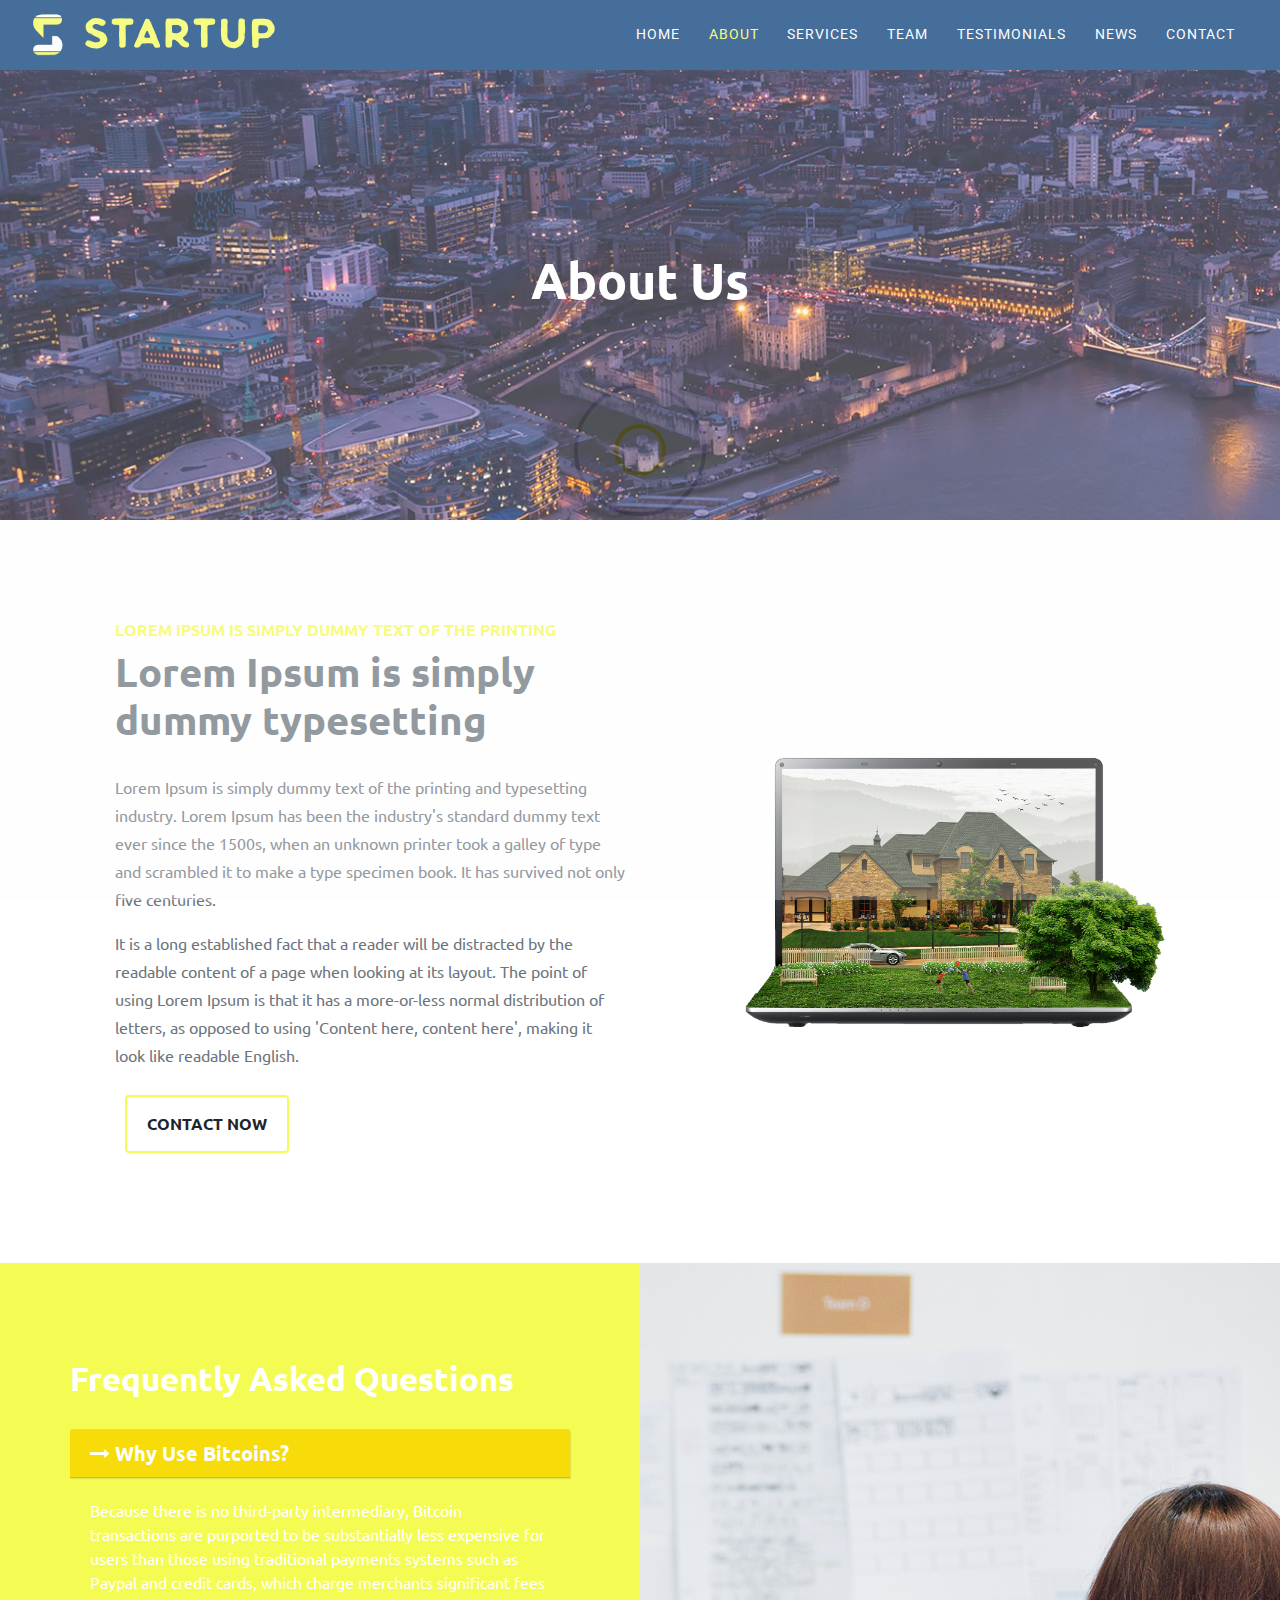
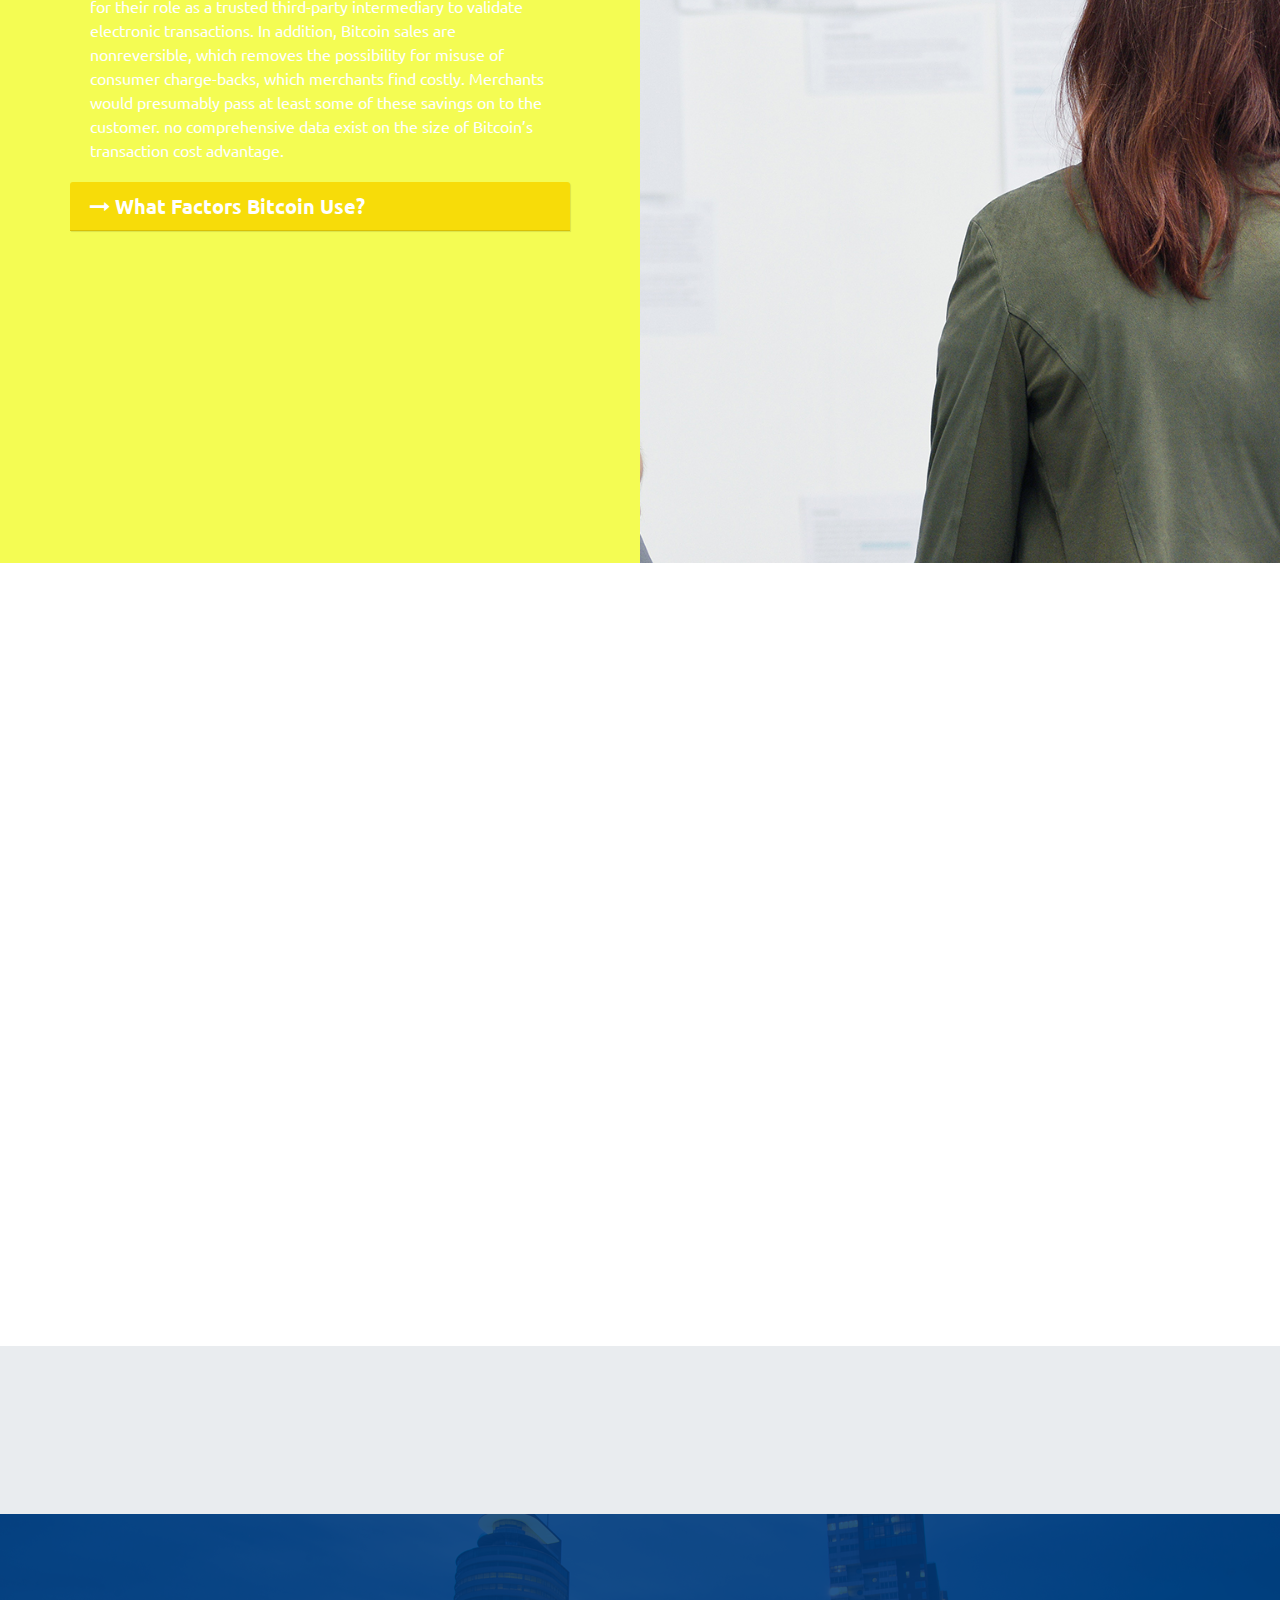
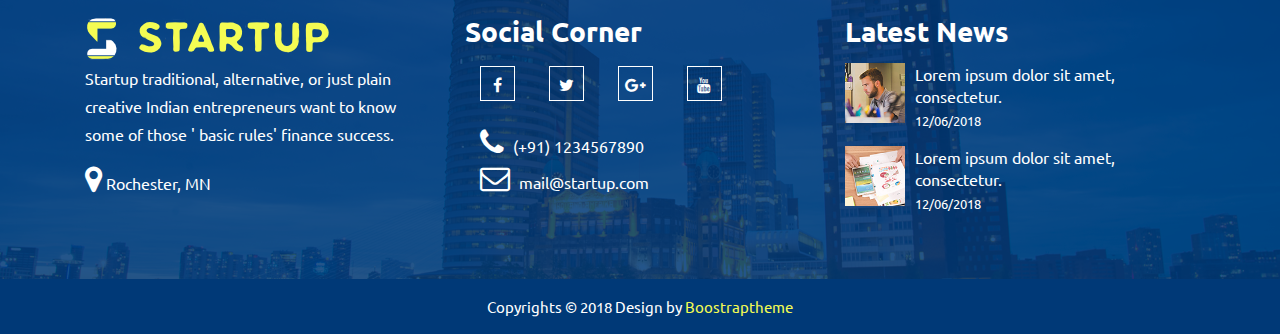
==== about.html @ 0460410a "fix" ====
<!--
author: Boostraptheme
author URL: https://boostraptheme.com
License: Creative Commons Attribution 4.0 Unported
License URL: https://creativecommons.org/licenses/by/4.0/
-->

<!DOCTYPE html>
<html class="no-js" prefix="og: http://ogp.me/ns#"  lang="en-IN">
    <head>
        <meta charset="utf-8">
        <meta http-equiv="X-UA-Compatible" content="IE=edge,chrome=1">
        <title>Startup - Business startup Free Bootstrap Template</title>
        <meta http-equiv="x-ua-compatible" content="ie=edge">
        <meta name="viewport" content="width=device-width, initial-scale=1, shrink-to-fit=no"> 

        <meta name="description" content="We craft awesome Bootstrap themes for free and share selected resources for web designer &amp; developer. Download Free HTML themes for Bootstrap" /> 
        <link href="img/startup_logo_96dp.png" rel="apple-touch-icon" sizes="96x96">
        <link href="img/startup_logo_96dp.png" rel="icon" sizes="96x96" type="image/png">
        <link href="img/startup_logo_32dp.png" rel="icon" sizes="32x32" type="image/png">
        <meta content="img/startup_logo_96dp.png" name="msapplication-TileImage">
        
        <meta property="og:url" content="https://www.boostraptheme.com/demo/index.html" />
        <meta property="og:title" content="Startup - Business startup Free Bootstrap Template | BoostrapTheme" />
        <meta property="og:locale" content="en_IN" /> 
        <meta property="og:site_name" content="Boostraptheme" />
        <meta name="twitter:card" content="summary" />
        <meta name="twitter:site" content="BoostrapTheme" />
        <meta name="twitter:creator" content="BoostrapTheme" />

        <link rel='stylesheet' href="https://maxcdn.bootstrapcdn.com/font-awesome/4.7.0/css/font-awesome.min.css">
        <link rel="stylesheet" href="css/owl.carousel.min.css">
        <link rel="stylesheet" href="css/animate.min.css">
        <link rel="stylesheet" href="css/app.css">

        <script src="js/jquery.min.js"></script>
        <script> $(window).on('load', function(){ $(".loader").fadeOut(2000); }); </script>
    </head>

    <body>

        <div class="loader"></div>
        <!-- NAVIGATION 
            =================-->
            <nav class="navbar navbar-expand-lg navbar-dark fixed-top" id="mainNav">
              <div class="container-fluid">
                <a class="navbar-brand js-scroll-trigger" href="index.html"><img src="img/logo.png" style="max-height: 60px;" alt="" class="img-fluid"></a>
                <button class="navbar-toggler navbar-toggler-right" type="button" data-toggle="collapse" data-target="#navbarResponsive" aria-controls="navbarResponsive" aria-expanded="false" aria-label="Toggle navigation">
                  Menu
                  <i class="fa fa-bars"></i>
                </button>
                <div class="collapse navbar-collapse" id="navbarResponsive">
                  <ul class="navbar-nav text-uppercase ml-auto">
                    <li class="nav-item">
                      <a class="nav-link js-scroll-trigger" href="index.html">Home</a>
                    </li>
                    <li class="nav-item">
                      <a class="nav-link js-scroll-trigger active" href="about.html">About</a>
                    </li>
                    <li class="nav-item">
                      <a class="nav-link js-scroll-trigger" href="service.html">Services</a>
                    </li>
                    <li class="nav-item">
                      <a class="nav-link js-scroll-trigger" href="team.html">Team</a>
                    </li>
                    <li class="nav-item">
                      <a class="nav-link js-scroll-trigger" href="testimonials.html">Testimonials</a>
                    </li>
                    <li class="nav-item">
                      <a class="nav-link js-scroll-trigger" href="news.html">News</a>
                    </li>
                    <li class="nav-item">
                      <a class="nav-link js-scroll-trigger" href="contact.html">Contact</a>
                    </li>
                  </ul>
                </div>
              </div>
            </nav>

        <!-- HEADER 
            =================-->
              <header id="conent" class="header-cat"> 
                <div class="container">
                  <div class="row">
                    <div class="col-md-12 text-center">
                      <h1>About Us</h1>
                    </div>
                  </div>
                </div>
              </header>
 
        <!-- HOW TO WORK 
            =================-->
            <section id="how-work" class="how-work">
              <div class="container">
                <div class="row">
                  <div class="col-md-6">
                    <div class="how-work-cont">
                      <h6>Lorem Ipsum is simply dummy text of the printing</h6>
                      <h1>Lorem Ipsum is simply dummy typesetting</h1>
                      <p>Lorem Ipsum is simply dummy text of the printing and typesetting industry. Lorem Ipsum has been the industry's standard dummy text ever since the 1500s, when an unknown printer took a galley of type and scrambled it to make a type specimen book. It has survived not only five centuries.</p>
                      <p>It is a long established fact that a reader will be distracted by the readable content of a page when looking at its layout. The point of using Lorem Ipsum is that it has a more-or-less normal distribution of letters, as opposed to using 'Content here, content here', making it look like readable English.</p>
                      <div class="btn btn-general btn-white">Contact now</div>
                    </div>
                  </div> 
                  <div class="col-md-1"></div>
                  <div class="col-md-5 m-auto">
                    <div class="how-work-img wow fadeInUp" data-wow-delay="0.3s">
                      <img src="img/how-work.png" alt="" class="img-fluid">
                    </div>
                  </div>
                  
                </div>
              </div>
            </section>

        <!-- FAQ 
            =================-->
            <section id="faq" class="faq" >
              <div class="container-fluid"> 
                <div class="row">
                  <div class="col-md-6 px-0">
                    <div class="faq-cont">
                      <div class="faq-heading">
                        <h3>Frequently Asked Questions</h3>
                        <div class="heading-border-light" style="background:#fff;"></div>
                      </div>
                        <div id="accordion">
                          <div class="card">
                            <div class="card-header" id="headingOne">
                              <h5 class="mb-0 card-title">
                                <div class="" data-toggle="collapse" data-target="#collapseOne" aria-expanded="true" aria-controls="collapseOne">
                                  <i class="fa fa-long-arrow-right"></i>
                                  Why Use Bitcoins? 
                                </div>
                              </h5>
                            </div>

                            <div id="collapseOne" class="collapse show" aria-labelledby="headingOne" data-parent="#accordion">
                              <div class="card-body">
                                Because there is no third-party intermediary, Bitcoin transactions are purported to be substantially less expensive for users than those using traditional payments systems such as Paypal and credit cards, which charge merchants significant fees for their role as a trusted third-party intermediary to validate electronic transactions. In addition, Bitcoin sales are nonreversible, which removes the possibility for misuse of consumer charge-backs, which merchants find costly. Merchants would presumably pass at least some of these savings on to the customer. no comprehensive data exist on the size of Bitcoin’s transaction cost advantage.
                              </div>
                            </div>
                          </div>
                          <div class="card">
                            <div class="card-header" id="headingTwo">
                              <h5 class="mb-0 card-title">
                                <div class="collapsed" data-toggle="collapse" data-target="#collapseTwo" aria-expanded="false" aria-controls="collapseTwo">
                                  <i class="fa fa-long-arrow-right"></i>
                                  What Factors Bitcoin Use? 
                                </div>
                              </h5>
                            </div>
                            <div id="collapseTwo" class="collapse" aria-labelledby="headingTwo" data-parent="#accordion">
                              <div class="card-body">
                                The dollar is legal tender and by law can be used to extinguish public or private debts. A creditor is required to accept legal tender for the settlement of a debt. At a minimum, the payment of taxes forces U.S. individuals to hold dollars. Arguably, for many, such a government endorsement is comforting and creates a strong underlying demand for the dollar. By contrast, a currency like Bitcoin that is linked to a complex computer program that many do not understand and that operates without accountability to any controlling entity could be an unattractive vehicle for holding wealth for many people.
                              </div>
                            </div>
                          </div> 
                        </div>
                    </div>  
                  </div>
                  <div class="col-md-6 px-0 bg-faq-img"></div>
                </div>
              </div>
            </section>

        <!-- BLOG 
            =================-->
            <section id="blog" class="blog">
              <div class="container">
                <div class="row wow fadeInUp" data-wow-delay="0.3s">
                    <div class="col-md-12 text-center">
                        <div class="heading">
                            <h1>Latest <span>News</span></h1>
                            <div class="bord-bot"></div>
                        </div>
                    </div>
                </div>
                <div class="row">
                  <div class="col-md-4">
                    <div class="blog-cont wow fadeInUp" data-wow-delay="0.3s">
                      <img src="img/blog/blog-2.jpg" alt="" class="img-fluid">
                      <h5>Advertising has great significance as it is the only way of telling</h5>
                      <p>People about your productPsychology Articles, introducing them what it is all about and how your product.</p>
                      <a href="#">Read more <i class="fa fa-long-arrow-right"></i></a>
                    </div>
                  </div>
                  <div class="col-md-4">
                    <div class="blog-cont wow fadeInUp" data-wow-delay="0.6s">
                      <img src="img/blog/blog-3.jpg" alt="" class="img-fluid">
                      <h5>There are few tips for the people who have a plan of low cost </h5>
                      <p>Making a big investment is not always necessary. If you do not have such a great amount to invest.</p>
                      <a href="#">Read more <i class="fa fa-long-arrow-right"></i></a>
                    </div>
                  </div>
                  <div class="col-md-4">
                    <div class="blog-cont wow fadeInUp" data-wow-delay="0.9s">
                      <img src="img/blog/blog-4.jpg" alt="" class="img-fluid">
                      <h5>Scaling means higher volumes of work and more data to process</h5>
                      <p>Is your team ready to take on this workload? Can they work under the stress and pressures that come.</p>
                      <a href="#">Read more <i class="fa fa-long-arrow-right"></i></a>
                    </div>
                  </div>
                </div>
              </div>
            </section>

        <!-- CLIENTS
            =================-->
            <section id="client" class="client p-5">
              <div class="container-fluid">
                <div class="row wow animated bounceInLeft" data-wow-duration="1s" data-wow-delay=".5s">
                    <div class="col-md-12">
                        <div id="clients-list" class="owl-carousel owl-theme">
                            <div class="client-item">
                                <img src="img/clients/logo-1.jpg" class="img-fluid" alt="client">
                            </div>
                            <div class="client-item">
                                <img src="img/clients/logo-2.jpg" class="img-fluid" alt="client">
                            </div>
                            <div class="client-item">
                                <img src="img/clients/logo-3.jpg" class="img-fluid" alt="client">
                            </div>
                            <div class="client-item">
                                <img src="img/clients/logo-4.jpg" class="img-fluid" alt="client">
                            </div>
                            <div class="client-item">
                                <img src="img/clients/logo-5.jpg" class="img-fluid" alt="client">
                            </div>
                            <div class="client-item">
                                <img src="img/clients/logo-6.jpg" class="img-fluid" alt="client">
                            </div>
                            <div class="client-item">
                                <img src="img/clients/logo-7.jpg" class="img-fluid" alt="client">
                            </div> 
                        </div>
                    </div>
                </div>
              </div>
            </section>

        <!-- FOOTER 
            =================-->
            <footer>
              <div class="container">
                <div class="row">
                  <div class="col-md-4">
                    <div class="company-desc">
                      <img src="img/logo.png" alt="" class="img-fluid">
                      <p>Startup traditional, alternative, or just plain creative Indian entrepreneurs want to know some of those ' basic rules'  finance success.</p>
                      <address><i class="fa fa-map-marker"></i> Rochester, MN </address>
                    </div>
                  </div>
                  <div class="col-md-4">
                    <div class="social">
                      <h3>Social Corner</h3>
                      <ul>
                        <li><i class="fa fa-facebook"></i></li>
                        <li><i class="fa fa-twitter"></i></li>
                        <li><i class="fa fa-google-plus"></i></li>
                        <li><i class="fa fa-youtube"></i></li>
                      </ul>
                      <div class="cont-info number">
                        <i class="fa fa-phone"></i>
                        <a href="tel:1234567890">(+91) 1234567890</a>
                      </div>
                      <div class="cont-info mail">
                        <i class="fa fa-envelope-o"></i>
                        <a href="mail@startup.com">mail@startup.com</a>
                      </div>
                    </div>
                  </div>
                  <div class="col-md-4">
                    <div class="latest-news">
                      <h3>Latest News</h3>
                      <img src="img/blog/blog-small-1.jpg" alt="" class="img-fluid">
                      <p>Lorem ipsum dolor sit amet, consectetur.</p>
                      <small>12/06/2018</small>
                    </div>
                    <div class="latest-news">
                      <img src="img/blog/blog-small-2.jpg" alt="" class="img-fluid">
                      <p>Lorem ipsum dolor sit amet, consectetur.</p>
                      <small>12/06/2018</small>
                    </div>
                  </div>  
                </div>
              </div>
              <div class="container-fluid footer-b text-center">
                <small>Copyrights &copy; 2018 Design by <a href="https://boostraptheme.com/">Boostraptheme</a></small>
              </div>
            </footer>

        <script src="js/popper.min.js"></script>
        <script src="js/bootstrap.min.js"></script>
        <script src="js/jquery.easing.min.js"></script>
        <script src="js/owl.carousel.min.js"></script>
        <script src="js/wow.min.js"></script> 
        <script src="js/app.js"></script> 
        <!--Start of Tawk.to Script-->
            <script type="text/javascript">
            var Tawk_API=Tawk_API||{}, Tawk_LoadStart=new Date();
            (function(){
            var s1=document.createElement("script"),s0=document.getElementsByTagName("script")[0];
            s1.async=true;
            s1.src='https://embed.tawk.to/5a6d77fc4b401e45400c7419/default';
            s1.charset='UTF-8';
            s1.setAttribute('crossorigin','*');
            s0.parentNode.insertBefore(s1,s0);
            })();
            </script>
        <!--End of Tawk.to Script-->
    </body>
</html>
---- css/app.css ----
@import url("https://fonts.googleapis.com/css?family=Roboto:400,500,700|Ubuntu");
/*!
 * Bootstrap v4.0.0 (https://getbootstrap.com)
 * Copyright 2011-2018 The Bootstrap Authors
 * Copyright 2011-2018 Twitter, Inc.
 * Licensed under MIT (https://github.com/twbs/bootstrap/blob/master/LICENSE)
 */
:root {
  --blue: #007bff;
  --indigo: #6610f2;
  --purple: #6f42c1;
  --pink: #e83e8c;
  --red: #dc3545;
  --orange: #fd7e14;
  --yellow: #ffc107;
  --green: #28a745;
  --teal: #20c997;
  --cyan: #17a2b8;
  --white: #fff;
  --gray: #6c757d;
  --gray-dark: #343a40;
  --primary: #007bff;
  --secondary: #6c757d;
  --success: #28a745;
  --info: #17a2b8;
  --warning: #ffc107;
  --danger: #dc3545;
  --light: #f8f9fa;
  --dark: #343a40;
  --breakpoint-xs: 0;
  --breakpoint-sm: 576px;
  --breakpoint-md: 768px;
  --breakpoint-lg: 992px;
  --breakpoint-xl: 1200px;
  --font-family-sans-serif: -apple-system, BlinkMacSystemFont, "Segoe UI", Roboto, "Helvetica Neue", Arial, sans-serif, "Apple Color Emoji", "Segoe UI Emoji", "Segoe UI Symbol";
  --font-family-monospace: SFMono-Regular, Menlo, Monaco, Consolas, "Liberation Mono", "Courier New", monospace; }

*,
*::before,
*::after {
  box-sizing: border-box; }

html {
  font-family: sans-serif;
  line-height: 1.15;
  -webkit-text-size-adjust: 100%;
  -ms-text-size-adjust: 100%;
  -ms-overflow-style: scrollbar;
  -webkit-tap-highlight-color: transparent; }

@-ms-viewport {
  width: device-width; }

article, aside, dialog, figcaption, figure, footer, header, hgroup, main, nav, section {
  display: block; }

body {
  margin: 0;
  font-family: -apple-system, BlinkMacSystemFont, "Segoe UI", Roboto, "Helvetica Neue", Arial, sans-serif, "Apple Color Emoji", "Segoe UI Emoji", "Segoe UI Symbol";
  font-size: 1rem;
  font-weight: 400;
  line-height: 1.5;
  color: #212529;
  text-align: left;
  background-color: #fff; }

[tabindex="-1"]:focus {
  outline: 0 !important; }

hr {
  box-sizing: content-box;
  height: 0;
  overflow: visible; }

h1, h2, h3, h4, h5, h6 {
  margin-top: 0;
  margin-bottom: 0.5rem; }

p {
  margin-top: 0;
  margin-bottom: 1rem; }

abbr[title],
abbr[data-original-title] {
  text-decoration: underline;
  text-decoration: underline dotted;
  cursor: help;
  border-bottom: 0; }

address {
  margin-bottom: 1rem;
  font-style: normal;
  line-height: inherit; }

ol,
ul,
dl {
  margin-top: 0;
  margin-bottom: 1rem; }

ol ol,
ul ul,
ol ul,
ul ol {
  margin-bottom: 0; }

dt {
  font-weight: 700; }

dd {
  margin-bottom: .5rem;
  margin-left: 0; }

blockquote {
  margin: 0 0 1rem; }

dfn {
  font-style: italic; }

b,
strong {
  font-weight: bolder; }

small {
  font-size: 80%; }

sub,
sup {
  position: relative;
  font-size: 75%;
  line-height: 0;
  vertical-align: baseline; }

sub {
  bottom: -.25em; }

sup {
  top: -.5em; }

a {
  color: #007bff;
  text-decoration: none;
  background-color: transparent;
  -webkit-text-decoration-skip: objects; }
  a:hover {
    color: #0056b3;
    text-decoration: underline; }

a:not([href]):not([tabindex]) {
  color: inherit;
  text-decoration: none; }
  a:not([href]):not([tabindex]):hover, a:not([href]):not([tabindex]):focus {
    color: inherit;
    text-decoration: none; }
  a:not([href]):not([tabindex]):focus {
    outline: 0; }

pre,
code,
kbd,
samp {
  font-family: monospace, monospace;
  font-size: 1em; }

pre {
  margin-top: 0;
  margin-bottom: 1rem;
  overflow: auto;
  -ms-overflow-style: scrollbar; }

figure {
  margin: 0 0 1rem; }

img {
  vertical-align: middle;
  border-style: none; }

svg:not(:root) {
  overflow: hidden; }

table {
  border-collapse: collapse; }

caption {
  padding-top: 0.75rem;
  padding-bottom: 0.75rem;
  color: #6c757d;
  text-align: left;
  caption-side: bottom; }

th {
  text-align: inherit; }

label {
  display: inline-block;
  margin-bottom: .5rem; }

button {
  border-radius: 0; }

button:focus {
  outline: 1px dotted;
  outline: 5px auto -webkit-focus-ring-color; }

input,
button,
select,
optgroup,
textarea {
  margin: 0;
  font-family: inherit;
  font-size: inherit;
  line-height: inherit; }

button,
input {
  overflow: visible; }

button,
select {
  text-transform: none; }

button,
html [type="button"],
[type="reset"],
[type="submit"] {
  -webkit-appearance: button; }

button::-moz-focus-inner,
[type="button"]::-moz-focus-inner,
[type="reset"]::-moz-focus-inner,
[type="submit"]::-moz-focus-inner {
  padding: 0;
  border-style: none; }

input[type="radio"],
input[type="checkbox"] {
  box-sizing: border-box;
  padding: 0; }

input[type="date"],
input[type="time"],
input[type="datetime-local"],
input[type="month"] {
  -webkit-appearance: listbox; }

textarea {
  overflow: auto;
  resize: vertical; }

fieldset {
  min-width: 0;
  padding: 0;
  margin: 0;
  border: 0; }

legend {
  display: block;
  width: 100%;
  max-width: 100%;
  padding: 0;
  margin-bottom: .5rem;
  font-size: 1.5rem;
  line-height: inherit;
  color: inherit;
  white-space: normal; }

progress {
  vertical-align: baseline; }

[type="number"]::-webkit-inner-spin-button,
[type="number"]::-webkit-outer-spin-button {
  height: auto; }

[type="search"] {
  outline-offset: -2px;
  -webkit-appearance: none; }

[type="search"]::-webkit-search-cancel-button,
[type="search"]::-webkit-search-decoration {
  -webkit-appearance: none; }

::-webkit-file-upload-button {
  font: inherit;
  -webkit-appearance: button; }

output {
  display: inline-block; }

summary {
  display: list-item;
  cursor: pointer; }

template {
  display: none; }

[hidden] {
  display: none !important; }

h1, h2, h3, h4, h5, h6,
.h1, .h2, .h3, .h4, .h5, .h6 {
  margin-bottom: 0.5rem;
  font-family: inherit;
  font-weight: 500;
  line-height: 1.2;
  color: inherit; }

h1, .h1 {
  font-size: 2.5rem; }

h2, .h2 {
  font-size: 2rem; }

h3, .h3 {
  font-size: 1.75rem; }

h4, .h4 {
  font-size: 1.5rem; }

h5, .h5 {
  font-size: 1.25rem; }

h6, .h6 {
  font-size: 1rem; }

.lead {
  font-size: 1.25rem;
  font-weight: 300; }

.display-1 {
  font-size: 6rem;
  font-weight: 300;
  line-height: 1.2; }

.display-2 {
  font-size: 5.5rem;
  font-weight: 300;
  line-height: 1.2; }

.display-3 {
  font-size: 4.5rem;
  font-weight: 300;
  line-height: 1.2; }

.display-4 {
  font-size: 3.5rem;
  font-weight: 300;
  line-height: 1.2; }

hr {
  margin-top: 1rem;
  margin-bottom: 1rem;
  border: 0;
  border-top: 1px solid rgba(0, 0, 0, 0.1); }

small,
.small {
  font-size: 80%;
  font-weight: 400; }

mark,
.mark {
  padding: 0.2em;
  background-color: #fcf8e3; }

.list-unstyled {
  padding-left: 0;
  list-style: none; }

.list-inline {
  padding-left: 0;
  list-style: none; }

.list-inline-item {
  display: inline-block; }
  .list-inline-item:not(:last-child) {
    margin-right: 0.5rem; }

.initialism {
  font-size: 90%;
  text-transform: uppercase; }

.blockquote {
  margin-bottom: 1rem;
  font-size: 1.25rem; }

.blockquote-footer {
  display: block;
  font-size: 80%;
  color: #6c757d; }
  .blockquote-footer::before {
    content: "\2014 \00A0"; }

.img-fluid {
  max-width: 100%;
  height: auto; }

.img-thumbnail {
  padding: 0.25rem;
  background-color: #fff;
  border: 1px solid #dee2e6;
  border-radius: 0.25rem;
  max-width: 100%;
  height: auto; }

.figure {
  display: inline-block; }

.figure-img {
  margin-bottom: 0.5rem;
  line-height: 1; }

.figure-caption {
  font-size: 90%;
  color: #6c757d; }

code,
kbd,
pre,
samp {
  font-family: SFMono-Regular, Menlo, Monaco, Consolas, "Liberation Mono", "Courier New", monospace; }

code {
  font-size: 87.5%;
  color: #e83e8c;
  word-break: break-word; }
  a > code {
    color: inherit; }

kbd {
  padding: 0.2rem 0.4rem;
  font-size: 87.5%;
  color: #fff;
  background-color: #212529;
  border-radius: 0.2rem; }
  kbd kbd {
    padding: 0;
    font-size: 100%;
    font-weight: 700; }

pre {
  display: block;
  font-size: 87.5%;
  color: #212529; }
  pre code {
    font-size: inherit;
    color: inherit;
    word-break: normal; }

.pre-scrollable {
  max-height: 340px;
  overflow-y: scroll; }

.container {
  width: 100%;
  padding-right: 15px;
  padding-left: 15px;
  margin-right: auto;
  margin-left: auto; }
  @media (min-width: 576px) {
    .container {
      max-width: 540px; } }
  @media (min-width: 768px) {
    .container {
      max-width: 720px; } }
  @media (min-width: 992px) {
    .container {
      max-width: 960px; } }
  @media (min-width: 1200px) {
    .container {
      max-width: 1140px; } }

.container-fluid {
  width: 100%;
  padding-right: 15px;
  padding-left: 15px;
  margin-right: auto;
  margin-left: auto; }

.row {
  display: flex;
  flex-wrap: wrap;
  margin-right: -15px;
  margin-left: -15px; }

.no-gutters {
  margin-right: 0;
  margin-left: 0; }
  .no-gutters > .col,
  .no-gutters > [class*="col-"] {
    padding-right: 0;
    padding-left: 0; }

.col-1, .col-2, .col-3, .col-4, .col-5, .col-6, .col-7, .col-8, .col-9, .col-10, .col-11, .col-12, .col,
.col-auto, .col-sm-1, .col-sm-2, .col-sm-3, .col-sm-4, .col-sm-5, .col-sm-6, .col-sm-7, .col-sm-8, .col-sm-9, .col-sm-10, .col-sm-11, .col-sm-12, .col-sm,
.col-sm-auto, .col-md-1, .col-md-2, .col-md-3, .col-md-4, .col-md-5, .col-md-6, .col-md-7, .col-md-8, .col-md-9, .col-md-10, .col-md-11, .col-md-12, .col-md,
.col-md-auto, .col-lg-1, .col-lg-2, .col-lg-3, .col-lg-4, .col-lg-5, .col-lg-6, .col-lg-7, .col-lg-8, .col-lg-9, .col-lg-10, .col-lg-11, .col-lg-12, .col-lg,
.col-lg-auto, .col-xl-1, .col-xl-2, .col-xl-3, .col-xl-4, .col-xl-5, .col-xl-6, .col-xl-7, .col-xl-8, .col-xl-9, .col-xl-10, .col-xl-11, .col-xl-12, .col-xl,
.col-xl-auto {
  position: relative;
  width: 100%;
  min-height: 1px;
  padding-right: 15px;
  padding-left: 15px; }

.col {
  flex-basis: 0;
  flex-grow: 1;
  max-width: 100%; }

.col-auto {
  flex: 0 0 auto;
  width: auto;
  max-width: none; }

.col-1 {
  flex: 0 0 8.33333%;
  max-width: 8.33333%; }

.col-2 {
  flex: 0 0 16.66667%;
  max-width: 16.66667%; }

.col-3 {
  flex: 0 0 25%;
  max-width: 25%; }

.col-4 {
  flex: 0 0 33.33333%;
  max-width: 33.33333%; }

.col-5 {
  flex: 0 0 41.66667%;
  max-width: 41.66667%; }

.col-6 {
  flex: 0 0 50%;
  max-width: 50%; }

.col-7 {
  flex: 0 0 58.33333%;
  max-width: 58.33333%; }

.col-8 {
  flex: 0 0 66.66667%;
  max-width: 66.66667%; }

.col-9 {
  flex: 0 0 75%;
  max-width: 75%; }

.col-10 {
  flex: 0 0 83.33333%;
  max-width: 83.33333%; }

.col-11 {
  flex: 0 0 91.66667%;
  max-width: 91.66667%; }

.col-12 {
  flex: 0 0 100%;
  max-width: 100%; }

.order-first {
  order: -1; }

.order-last {
  order: 13; }

.order-0 {
  order: 0; }

.order-1 {
  order: 1; }

.order-2 {
  order: 2; }

.order-3 {
  order: 3; }

.order-4 {
  order: 4; }

.order-5 {
  order: 5; }

.order-6 {
  order: 6; }

.order-7 {
  order: 7; }

.order-8 {
  order: 8; }

.order-9 {
  order: 9; }

.order-10 {
  order: 10; }

.order-11 {
  order: 11; }

.order-12 {
  order: 12; }

.offset-1 {
  margin-left: 8.33333%; }

.offset-2 {
  margin-left: 16.66667%; }

.offset-3 {
  margin-left: 25%; }

.offset-4 {
  margin-left: 33.33333%; }

.offset-5 {
  margin-left: 41.66667%; }

.offset-6 {
  margin-left: 50%; }

.offset-7 {
  margin-left: 58.33333%; }

.offset-8 {
  margin-left: 66.66667%; }

.offset-9 {
  margin-left: 75%; }

.offset-10 {
  margin-left: 83.33333%; }

.offset-11 {
  margin-left: 91.66667%; }

@media (min-width: 576px) {
  .col-sm {
    flex-basis: 0;
    flex-grow: 1;
    max-width: 100%; }
  .col-sm-auto {
    flex: 0 0 auto;
    width: auto;
    max-width: none; }
  .col-sm-1 {
    flex: 0 0 8.33333%;
    max-width: 8.33333%; }
  .col-sm-2 {
    flex: 0 0 16.66667%;
    max-width: 16.66667%; }
  .col-sm-3 {
    flex: 0 0 25%;
    max-width: 25%; }
  .col-sm-4 {
    flex: 0 0 33.33333%;
    max-width: 33.33333%; }
  .col-sm-5 {
    flex: 0 0 41.66667%;
    max-width: 41.66667%; }
  .col-sm-6 {
    flex: 0 0 50%;
    max-width: 50%; }
  .col-sm-7 {
    flex: 0 0 58.33333%;
    max-width: 58.33333%; }
  .col-sm-8 {
    flex: 0 0 66.66667%;
    max-width: 66.66667%; }
  .col-sm-9 {
    flex: 0 0 75%;
    max-width: 75%; }
  .col-sm-10 {
    flex: 0 0 83.33333%;
    max-width: 83.33333%; }
  .col-sm-11 {
    flex: 0 0 91.66667%;
    max-width: 91.66667%; }
  .col-sm-12 {
    flex: 0 0 100%;
    max-width: 100%; }
  .order-sm-first {
    order: -1; }
  .order-sm-last {
    order: 13; }
  .order-sm-0 {
    order: 0; }
  .order-sm-1 {
    order: 1; }
  .order-sm-2 {
    order: 2; }
  .order-sm-3 {
    order: 3; }
  .order-sm-4 {
    order: 4; }
  .order-sm-5 {
    order: 5; }
  .order-sm-6 {
    order: 6; }
  .order-sm-7 {
    order: 7; }
  .order-sm-8 {
    order: 8; }
  .order-sm-9 {
    order: 9; }
  .order-sm-10 {
    order: 10; }
  .order-sm-11 {
    order: 11; }
  .order-sm-12 {
    order: 12; }
  .offset-sm-0 {
    margin-left: 0; }
  .offset-sm-1 {
    margin-left: 8.33333%; }
  .offset-sm-2 {
    margin-left: 16.66667%; }
  .offset-sm-3 {
    margin-left: 25%; }
  .offset-sm-4 {
    margin-left: 33.33333%; }
  .offset-sm-5 {
    margin-left: 41.66667%; }
  .offset-sm-6 {
    margin-left: 50%; }
  .offset-sm-7 {
    margin-left: 58.33333%; }
  .offset-sm-8 {
    margin-left: 66.66667%; }
  .offset-sm-9 {
    margin-left: 75%; }
  .offset-sm-10 {
    margin-left: 83.33333%; }
  .offset-sm-11 {
    margin-left: 91.66667%; } }

@media (min-width: 768px) {
  .col-md {
    flex-basis: 0;
    flex-grow: 1;
    max-width: 100%; }
  .col-md-auto {
    flex: 0 0 auto;
    width: auto;
    max-width: none; }
  .col-md-1 {
    flex: 0 0 8.33333%;
    max-width: 8.33333%; }
  .col-md-2 {
    flex: 0 0 16.66667%;
    max-width: 16.66667%; }
  .col-md-3 {
    flex: 0 0 25%;
    max-width: 25%; }
  .col-md-4 {
    flex: 0 0 33.33333%;
    max-width: 33.33333%; }
  .col-md-5 {
    flex: 0 0 41.66667%;
    max-width: 41.66667%; }
  .col-md-6 {
    flex: 0 0 50%;
    max-width: 50%; }
  .col-md-7 {
    flex: 0 0 58.33333%;
    max-width: 58.33333%; }
  .col-md-8 {
    flex: 0 0 66.66667%;
    max-width: 66.66667%; }
  .col-md-9 {
    flex: 0 0 75%;
    max-width: 75%; }
  .col-md-10 {
    flex: 0 0 83.33333%;
    max-width: 83.33333%; }
  .col-md-11 {
    flex: 0 0 91.66667%;
    max-width: 91.66667%; }
  .col-md-12 {
    flex: 0 0 100%;
    max-width: 100%; }
  .order-md-first {
    order: -1; }
  .order-md-last {
    order: 13; }
  .order-md-0 {
    order: 0; }
  .order-md-1 {
    order: 1; }
  .order-md-2 {
    order: 2; }
  .order-md-3 {
    order: 3; }
  .order-md-4 {
    order: 4; }
  .order-md-5 {
    order: 5; }
  .order-md-6 {
    order: 6; }
  .order-md-7 {
    order: 7; }
  .order-md-8 {
    order: 8; }
  .order-md-9 {
    order: 9; }
  .order-md-10 {
    order: 10; }
  .order-md-11 {
    order: 11; }
  .order-md-12 {
    order: 12; }
  .offset-md-0 {
    margin-left: 0; }
  .offset-md-1 {
    margin-left: 8.33333%; }
  .offset-md-2 {
    margin-left: 16.66667%; }
  .offset-md-3 {
    margin-left: 25%; }
  .offset-md-4 {
    margin-left: 33.33333%; }
  .offset-md-5 {
    margin-left: 41.66667%; }
  .offset-md-6 {
    margin-left: 50%; }
  .offset-md-7 {
    margin-left: 58.33333%; }
  .offset-md-8 {
    margin-left: 66.66667%; }
  .offset-md-9 {
    margin-left: 75%; }
  .offset-md-10 {
    margin-left: 83.33333%; }
  .offset-md-11 {
    margin-left: 91.66667%; } }

@media (min-width: 992px) {
  .col-lg {
    flex-basis: 0;
    flex-grow: 1;
    max-width: 100%; }
  .col-lg-auto {
    flex: 0 0 auto;
    width: auto;
    max-width: none; }
  .col-lg-1 {
    flex: 0 0 8.33333%;
    max-width: 8.33333%; }
  .col-lg-2 {
    flex: 0 0 16.66667%;
    max-width: 16.66667%; }
  .col-lg-3 {
    flex: 0 0 25%;
    max-width: 25%; }
  .col-lg-4 {
    flex: 0 0 33.33333%;
    max-width: 33.33333%; }
  .col-lg-5 {
    flex: 0 0 41.66667%;
    max-width: 41.66667%; }
  .col-lg-6 {
    flex: 0 0 50%;
    max-width: 50%; }
  .col-lg-7 {
    flex: 0 0 58.33333%;
    max-width: 58.33333%; }
  .col-lg-8 {
    flex: 0 0 66.66667%;
    max-width: 66.66667%; }
  .col-lg-9 {
    flex: 0 0 75%;
    max-width: 75%; }
  .col-lg-10 {
    flex: 0 0 83.33333%;
    max-width: 83.33333%; }
  .col-lg-11 {
    flex: 0 0 91.66667%;
    max-width: 91.66667%; }
  .col-lg-12 {
    flex: 0 0 100%;
    max-width: 100%; }
  .order-lg-first {
    order: -1; }
  .order-lg-last {
    order: 13; }
  .order-lg-0 {
    order: 0; }
  .order-lg-1 {
    order: 1; }
  .order-lg-2 {
    order: 2; }
  .order-lg-3 {
    order: 3; }
  .order-lg-4 {
    order: 4; }
  .order-lg-5 {
    order: 5; }
  .order-lg-6 {
    order: 6; }
  .order-lg-7 {
    order: 7; }
  .order-lg-8 {
    order: 8; }
  .order-lg-9 {
    order: 9; }
  .order-lg-10 {
    order: 10; }
  .order-lg-11 {
    order: 11; }
  .order-lg-12 {
    order: 12; }
  .offset-lg-0 {
    margin-left: 0; }
  .offset-lg-1 {
    margin-left: 8.33333%; }
  .offset-lg-2 {
    margin-left: 16.66667%; }
  .offset-lg-3 {
    margin-left: 25%; }
  .offset-lg-4 {
    margin-left: 33.33333%; }
  .offset-lg-5 {
    margin-left: 41.66667%; }
  .offset-lg-6 {
    margin-left: 50%; }
  .offset-lg-7 {
    margin-left: 58.33333%; }
  .offset-lg-8 {
    margin-left: 66.66667%; }
  .offset-lg-9 {
    margin-left: 75%; }
  .offset-lg-10 {
    margin-left: 83.33333%; }
  .offset-lg-11 {
    margin-left: 91.66667%; } }

@media (min-width: 1200px) {
  .col-xl {
    flex-basis: 0;
    flex-grow: 1;
    max-width: 100%; }
  .col-xl-auto {
    flex: 0 0 auto;
    width: auto;
    max-width: none; }
  .col-xl-1 {
    flex: 0 0 8.33333%;
    max-width: 8.33333%; }
  .col-xl-2 {
    flex: 0 0 16.66667%;
    max-width: 16.66667%; }
  .col-xl-3 {
    flex: 0 0 25%;
    max-width: 25%; }
  .col-xl-4 {
    flex: 0 0 33.33333%;
    max-width: 33.33333%; }
  .col-xl-5 {
    flex: 0 0 41.66667%;
    max-width: 41.66667%; }
  .col-xl-6 {
    flex: 0 0 50%;
    max-width: 50%; }
  .col-xl-7 {
    flex: 0 0 58.33333%;
    max-width: 58.33333%; }
  .col-xl-8 {
    flex: 0 0 66.66667%;
    max-width: 66.66667%; }
  .col-xl-9 {
    flex: 0 0 75%;
    max-width: 75%; }
  .col-xl-10 {
    flex: 0 0 83.33333%;
    max-width: 83.33333%; }
  .col-xl-11 {
    flex: 0 0 91.66667%;
    max-width: 91.66667%; }
  .col-xl-12 {
    flex: 0 0 100%;
    max-width: 100%; }
  .order-xl-first {
    order: -1; }
  .order-xl-last {
    order: 13; }
  .order-xl-0 {
    order: 0; }
  .order-xl-1 {
    order: 1; }
  .order-xl-2 {
    order: 2; }
  .order-xl-3 {
    order: 3; }
  .order-xl-4 {
    order: 4; }
  .order-xl-5 {
    order: 5; }
  .order-xl-6 {
    order: 6; }
  .order-xl-7 {
    order: 7; }
  .order-xl-8 {
    order: 8; }
  .order-xl-9 {
    order: 9; }
  .order-xl-10 {
    order: 10; }
  .order-xl-11 {
    order: 11; }
  .order-xl-12 {
    order: 12; }
  .offset-xl-0 {
    margin-left: 0; }
  .offset-xl-1 {
    margin-left: 8.33333%; }
  .offset-xl-2 {
    margin-left: 16.66667%; }
  .offset-xl-3 {
    margin-left: 25%; }
  .offset-xl-4 {
    margin-left: 33.33333%; }
  .offset-xl-5 {
    margin-left: 41.66667%; }
  .offset-xl-6 {
    margin-left: 50%; }
  .offset-xl-7 {
    margin-left: 58.33333%; }
  .offset-xl-8 {
    margin-left: 66.66667%; }
  .offset-xl-9 {
    margin-left: 75%; }
  .offset-xl-10 {
    margin-left: 83.33333%; }
  .offset-xl-11 {
    margin-left: 91.66667%; } }

.table {
  width: 100%;
  max-width: 100%;
  margin-bottom: 1rem;
  background-color: transparent; }
  .table th,
  .table td {
    padding: 0.75rem;
    vertical-align: top;
    border-top: 1px solid #dee2e6; }
  .table thead th {
    vertical-align: bottom;
    border-bottom: 2px solid #dee2e6; }
  .table tbody + tbody {
    border-top: 2px solid #dee2e6; }
  .table .table {
    background-color: #fff; }

.table-sm th,
.table-sm td {
  padding: 0.3rem; }

.table-bordered {
  border: 1px solid #dee2e6; }
  .table-bordered th,
  .table-bordered td {
    border: 1px solid #dee2e6; }
  .table-bordered thead th,
  .table-bordered thead td {
    border-bottom-width: 2px; }

.table-striped tbody tr:nth-of-type(odd) {
  background-color: rgba(0, 0, 0, 0.05); }

.table-hover tbody tr:hover {
  background-color: rgba(0, 0, 0, 0.075); }

.table-primary,
.table-primary > th,
.table-primary > td {
  background-color: #b8daff; }

.table-hover .table-primary:hover {
  background-color: #9fcdff; }
  .table-hover .table-primary:hover > td,
  .table-hover .table-primary:hover > th {
    background-color: #9fcdff; }

.table-secondary,
.table-secondary > th,
.table-secondary > td {
  background-color: #d6d8db; }

.table-hover .table-secondary:hover {
  background-color: #c8cbcf; }
  .table-hover .table-secondary:hover > td,
  .table-hover .table-secondary:hover > th {
    background-color: #c8cbcf; }

.table-success,
.table-success > th,
.table-success > td {
  background-color: #c3e6cb; }

.table-hover .table-success:hover {
  background-color: #b1dfbb; }
  .table-hover .table-success:hover > td,
  .table-hover .table-success:hover > th {
    background-color: #b1dfbb; }

.table-info,
.table-info > th,
.table-info > td {
  background-color: #bee5eb; }

.table-hover .table-info:hover {
  background-color: #abdde5; }
  .table-hover .table-info:hover > td,
  .table-hover .table-info:hover > th {
    background-color: #abdde5; }

.table-warning,
.table-warning > th,
.table-warning > td {
  background-color: #ffeeba; }

.table-hover .table-warning:hover {
  background-color: #ffe8a1; }
  .table-hover .table-warning:hover > td,
  .table-hover .table-warning:hover > th {
    background-color: #ffe8a1; }

.table-danger,
.table-danger > th,
.table-danger > td {
  background-color: #f5c6cb; }

.table-hover .table-danger:hover {
  background-color: #f1b0b7; }
  .table-hover .table-danger:hover > td,
  .table-hover .table-danger:hover > th {
    background-color: #f1b0b7; }

.table-light,
.table-light > th,
.table-light > td {
  background-color: #fdfdfe; }

.table-hover .table-light:hover {
  background-color: #ececf6; }
  .table-hover .table-light:hover > td,
  .table-hover .table-light:hover > th {
    background-color: #ececf6; }

.table-dark,
.table-dark > th,
.table-dark > td {
  background-color: #c6c8ca; }

.table-hover .table-dark:hover {
  background-color: #b9bbbe; }
  .table-hover .table-dark:hover > td,
  .table-hover .table-dark:hover > th {
    background-color: #b9bbbe; }

.table-active,
.table-active > th,
.table-active > td {
  background-color: rgba(0, 0, 0, 0.075); }

.table-hover .table-active:hover {
  background-color: rgba(0, 0, 0, 0.075); }
  .table-hover .table-active:hover > td,
  .table-hover .table-active:hover > th {
    background-color: rgba(0, 0, 0, 0.075); }

.table .thead-dark th {
  color: #fff;
  background-color: #212529;
  border-color: #32383e; }

.table .thead-light th {
  color: #495057;
  background-color: #e9ecef;
  border-color: #dee2e6; }

.table-dark {
  color: #fff;
  background-color: #212529; }
  .table-dark th,
  .table-dark td,
  .table-dark thead th {
    border-color: #32383e; }
  .table-dark.table-bordered {
    border: 0; }
  .table-dark.table-striped tbody tr:nth-of-type(odd) {
    background-color: rgba(255, 255, 255, 0.05); }
  .table-dark.table-hover tbody tr:hover {
    background-color: rgba(255, 255, 255, 0.075); }

@media (max-width: 575.98px) {
  .table-responsive-sm {
    display: block;
    width: 100%;
    overflow-x: auto;
    -webkit-overflow-scrolling: touch;
    -ms-overflow-style: -ms-autohiding-scrollbar; }
    .table-responsive-sm > .table-bordered {
      border: 0; } }

@media (max-width: 767.98px) {
  .table-responsive-md {
    display: block;
    width: 100%;
    overflow-x: auto;
    -webkit-overflow-scrolling: touch;
    -ms-overflow-style: -ms-autohiding-scrollbar; }
    .table-responsive-md > .table-bordered {
      border: 0; } }

@media (max-width: 991.98px) {
  .table-responsive-lg {
    display: block;
    width: 100%;
    overflow-x: auto;
    -webkit-overflow-scrolling: touch;
    -ms-overflow-style: -ms-autohiding-scrollbar; }
    .table-responsive-lg > .table-bordered {
      border: 0; } }

@media (max-width: 1199.98px) {
  .table-responsive-xl {
    display: block;
    width: 100%;
    overflow-x: auto;
    -webkit-overflow-scrolling: touch;
    -ms-overflow-style: -ms-autohiding-scrollbar; }
    .table-responsive-xl > .table-bordered {
      border: 0; } }

.table-responsive {
  display: block;
  width: 100%;
  overflow-x: auto;
  -webkit-overflow-scrolling: touch;
  -ms-overflow-style: -ms-autohiding-scrollbar; }
  .table-responsive > .table-bordered {
    border: 0; }

.form-control {
  display: block;
  width: 100%;
  padding: 0.375rem 0.75rem;
  font-size: 1rem;
  line-height: 1.5;
  color: #495057;
  background-color: #fff;
  background-clip: padding-box;
  border: 1px solid #ced4da;
  border-radius: 0.25rem;
  transition: border-color 0.15s ease-in-out, box-shadow 0.15s ease-in-out; }
  .form-control::-ms-expand {
    background-color: transparent;
    border: 0; }
  .form-control:focus {
    color: #495057;
    background-color: #fff;
    border-color: #80bdff;
    outline: 0;
    box-shadow: 0 0 0 0.2rem rgba(0, 123, 255, 0.25); }
  .form-control::placeholder {
    color: #6c757d;
    opacity: 1; }
  .form-control:disabled, .form-control[readonly] {
    background-color: #e9ecef;
    opacity: 1; }

select.form-control:not([size]):not([multiple]) {
  height: calc(2.25rem + 2px); }

select.form-control:focus::-ms-value {
  color: #495057;
  background-color: #fff; }

.form-control-file,
.form-control-range {
  display: block;
  width: 100%; }

.col-form-label {
  padding-top: calc(0.375rem + 1px);
  padding-bottom: calc(0.375rem + 1px);
  margin-bottom: 0;
  font-size: inherit;
  line-height: 1.5; }

.col-form-label-lg {
  padding-top: calc(0.5rem + 1px);
  padding-bottom: calc(0.5rem + 1px);
  font-size: 1.25rem;
  line-height: 1.5; }

.col-form-label-sm {
  padding-top: calc(0.25rem + 1px);
  padding-bottom: calc(0.25rem + 1px);
  font-size: 0.875rem;
  line-height: 1.5; }

.form-control-plaintext {
  display: block;
  width: 100%;
  padding-top: 0.375rem;
  padding-bottom: 0.375rem;
  margin-bottom: 0;
  line-height: 1.5;
  background-color: transparent;
  border: solid transparent;
  border-width: 1px 0; }
  .form-control-plaintext.form-control-sm, .input-group-sm > .form-control-plaintext.form-control,
  .input-group-sm > .input-group-prepend > .form-control-plaintext.input-group-text,
  .input-group-sm > .input-group-append > .form-control-plaintext.input-group-text,
  .input-group-sm > .input-group-prepend > .form-control-plaintext.btn,
  .input-group-sm > .input-group-append > .form-control-plaintext.btn, .form-control-plaintext.form-control-lg, .input-group-lg > .form-control-plaintext.form-control,
  .input-group-lg > .input-group-prepend > .form-control-plaintext.input-group-text,
  .input-group-lg > .input-group-append > .form-control-plaintext.input-group-text,
  .input-group-lg > .input-group-prepend > .form-control-plaintext.btn,
  .input-group-lg > .input-group-append > .form-control-plaintext.btn {
    padding-right: 0;
    padding-left: 0; }

.form-control-sm, .input-group-sm > .form-control,
.input-group-sm > .input-group-prepend > .input-group-text,
.input-group-sm > .input-group-append > .input-group-text,
.input-group-sm > .input-group-prepend > .btn,
.input-group-sm > .input-group-append > .btn {
  padding: 0.25rem 0.5rem;
  font-size: 0.875rem;
  line-height: 1.5;
  border-radius: 0.2rem; }

select.form-control-sm:not([size]):not([multiple]), .input-group-sm > select.form-control:not([size]):not([multiple]),
.input-group-sm > .input-group-prepend > select.input-group-text:not([size]):not([multiple]),
.input-group-sm > .input-group-append > select.input-group-text:not([size]):not([multiple]),
.input-group-sm > .input-group-prepend > select.btn:not([size]):not([multiple]),
.input-group-sm > .input-group-append > select.btn:not([size]):not([multiple]) {
  height: calc(1.8125rem + 2px); }

.form-control-lg, .input-group-lg > .form-control,
.input-group-lg > .input-group-prepend > .input-group-text,
.input-group-lg > .input-group-append > .input-group-text,
.input-group-lg > .input-group-prepend > .btn,
.input-group-lg > .input-group-append > .btn {
  padding: 0.5rem 1rem;
  font-size: 1.25rem;
  line-height: 1.5;
  border-radius: 0.3rem; }

select.form-control-lg:not([size]):not([multiple]), .input-group-lg > select.form-control:not([size]):not([multiple]),
.input-group-lg > .input-group-prepend > select.input-group-text:not([size]):not([multiple]),
.input-group-lg > .input-group-append > select.input-group-text:not([size]):not([multiple]),
.input-group-lg > .input-group-prepend > select.btn:not([size]):not([multiple]),
.input-group-lg > .input-group-append > select.btn:not([size]):not([multiple]) {
  height: calc(2.875rem + 2px); }

.form-group {
  margin-bottom: 1rem; }

.form-text {
  display: block;
  margin-top: 0.25rem; }

.form-row {
  display: flex;
  flex-wrap: wrap;
  margin-right: -5px;
  margin-left: -5px; }
  .form-row > .col,
  .form-row > [class*="col-"] {
    padding-right: 5px;
    padding-left: 5px; }

.form-check {
  position: relative;
  display: block;
  padding-left: 1.25rem; }

.form-check-input {
  position: absolute;
  margin-top: 0.3rem;
  margin-left: -1.25rem; }
  .form-check-input:disabled ~ .form-check-label {
    color: #6c757d; }

.form-check-label {
  margin-bottom: 0; }

.form-check-inline {
  display: inline-flex;
  align-items: center;
  padding-left: 0;
  margin-right: 0.75rem; }
  .form-check-inline .form-check-input {
    position: static;
    margin-top: 0;
    margin-right: 0.3125rem;
    margin-left: 0; }

.valid-feedback {
  display: none;
  width: 100%;
  margin-top: 0.25rem;
  font-size: 80%;
  color: #28a745; }

.valid-tooltip {
  position: absolute;
  top: 100%;
  z-index: 5;
  display: none;
  max-width: 100%;
  padding: .5rem;
  margin-top: .1rem;
  font-size: .875rem;
  line-height: 1;
  color: #fff;
  background-color: rgba(40, 167, 69, 0.8);
  border-radius: .2rem; }

.was-validated .form-control:valid, .form-control.is-valid, .was-validated
.custom-select:valid,
.custom-select.is-valid {
  border-color: #28a745; }
  .was-validated .form-control:valid:focus, .form-control.is-valid:focus, .was-validated
  .custom-select:valid:focus,
  .custom-select.is-valid:focus {
    border-color: #28a745;
    box-shadow: 0 0 0 0.2rem rgba(40, 167, 69, 0.25); }
  .was-validated .form-control:valid ~ .valid-feedback,
  .was-validated .form-control:valid ~ .valid-tooltip, .form-control.is-valid ~ .valid-feedback,
  .form-control.is-valid ~ .valid-tooltip, .was-validated
  .custom-select:valid ~ .valid-feedback,
  .was-validated
  .custom-select:valid ~ .valid-tooltip,
  .custom-select.is-valid ~ .valid-feedback,
  .custom-select.is-valid ~ .valid-tooltip {
    display: block; }

.was-validated .form-check-input:valid ~ .form-check-label, .form-check-input.is-valid ~ .form-check-label {
  color: #28a745; }

.was-validated .form-check-input:valid ~ .valid-feedback,
.was-validated .form-check-input:valid ~ .valid-tooltip, .form-check-input.is-valid ~ .valid-feedback,
.form-check-input.is-valid ~ .valid-tooltip {
  display: block; }

.was-validated .custom-control-input:valid ~ .custom-control-label, .custom-control-input.is-valid ~ .custom-control-label {
  color: #28a745; }
  .was-validated .custom-control-input:valid ~ .custom-control-label::before, .custom-control-input.is-valid ~ .custom-control-label::before {
    background-color: #71dd8a; }

.was-validated .custom-control-input:valid ~ .valid-feedback,
.was-validated .custom-control-input:valid ~ .valid-tooltip, .custom-control-input.is-valid ~ .valid-feedback,
.custom-control-input.is-valid ~ .valid-tooltip {
  display: block; }

.was-validated .custom-control-input:valid:checked ~ .custom-control-label::before, .custom-control-input.is-valid:checked ~ .custom-control-label::before {
  background-color: #34ce57; }

.was-validated .custom-control-input:valid:focus ~ .custom-control-label::before, .custom-control-input.is-valid:focus ~ .custom-control-label::before {
  box-shadow: 0 0 0 1px #fff, 0 0 0 0.2rem rgba(40, 167, 69, 0.25); }

.was-validated .custom-file-input:valid ~ .custom-file-label, .custom-file-input.is-valid ~ .custom-file-label {
  border-color: #28a745; }
  .was-validated .custom-file-input:valid ~ .custom-file-label::before, .custom-file-input.is-valid ~ .custom-file-label::before {
    border-color: inherit; }

.was-validated .custom-file-input:valid ~ .valid-feedback,
.was-validated .custom-file-input:valid ~ .valid-tooltip, .custom-file-input.is-valid ~ .valid-feedback,
.custom-file-input.is-valid ~ .valid-tooltip {
  display: block; }

.was-validated .custom-file-input:valid:focus ~ .custom-file-label, .custom-file-input.is-valid:focus ~ .custom-file-label {
  box-shadow: 0 0 0 0.2rem rgba(40, 167, 69, 0.25); }

.invalid-feedback {
  display: none;
  width: 100%;
  margin-top: 0.25rem;
  font-size: 80%;
  color: #dc3545; }

.invalid-tooltip {
  position: absolute;
  top: 100%;
  z-index: 5;
  display: none;
  max-width: 100%;
  padding: .5rem;
  margin-top: .1rem;
  font-size: .875rem;
  line-height: 1;
  color: #fff;
  background-color: rgba(220, 53, 69, 0.8);
  border-radius: .2rem; }

.was-validated .form-control:invalid, .form-control.is-invalid, .was-validated
.custom-select:invalid,
.custom-select.is-invalid {
  border-color: #dc3545; }
  .was-validated .form-control:invalid:focus, .form-control.is-invalid:focus, .was-validated
  .custom-select:invalid:focus,
  .custom-select.is-invalid:focus {
    border-color: #dc3545;
    box-shadow: 0 0 0 0.2rem rgba(220, 53, 69, 0.25); }
  .was-validated .form-control:invalid ~ .invalid-feedback,
  .was-validated .form-control:invalid ~ .invalid-tooltip, .form-control.is-invalid ~ .invalid-feedback,
  .form-control.is-invalid ~ .invalid-tooltip, .was-validated
  .custom-select:invalid ~ .invalid-feedback,
  .was-validated
  .custom-select:invalid ~ .invalid-tooltip,
  .custom-select.is-invalid ~ .invalid-feedback,
  .custom-select.is-invalid ~ .invalid-tooltip {
    display: block; }

.was-validated .form-check-input:invalid ~ .form-check-label, .form-check-input.is-invalid ~ .form-check-label {
  color: #dc3545; }

.was-validated .form-check-input:invalid ~ .invalid-feedback,
.was-validated .form-check-input:invalid ~ .invalid-tooltip, .form-check-input.is-invalid ~ .invalid-feedback,
.form-check-input.is-invalid ~ .invalid-tooltip {
  display: block; }

.was-validated .custom-control-input:invalid ~ .custom-control-label, .custom-control-input.is-invalid ~ .custom-control-label {
  color: #dc3545; }
  .was-validated .custom-control-input:invalid ~ .custom-control-label::before, .custom-control-input.is-invalid ~ .custom-control-label::before {
    background-color: #efa2a9; }

.was-validated .custom-control-input:invalid ~ .invalid-feedback,
.was-validated .custom-control-input:invalid ~ .invalid-tooltip, .custom-control-input.is-invalid ~ .invalid-feedback,
.custom-control-input.is-invalid ~ .invalid-tooltip {
  display: block; }

.was-validated .custom-control-input:invalid:checked ~ .custom-control-label::before, .custom-control-input.is-invalid:checked ~ .custom-control-label::before {
  background-color: #e4606d; }

.was-validated .custom-control-input:invalid:focus ~ .custom-control-label::before, .custom-control-input.is-invalid:focus ~ .custom-control-label::before {
  box-shadow: 0 0 0 1px #fff, 0 0 0 0.2rem rgba(220, 53, 69, 0.25); }

.was-validated .custom-file-input:invalid ~ .custom-file-label, .custom-file-input.is-invalid ~ .custom-file-label {
  border-color: #dc3545; }
  .was-validated .custom-file-input:invalid ~ .custom-file-label::before, .custom-file-input.is-invalid ~ .custom-file-label::before {
    border-color: inherit; }

.was-validated .custom-file-input:invalid ~ .invalid-feedback,
.was-validated .custom-file-input:invalid ~ .invalid-tooltip, .custom-file-input.is-invalid ~ .invalid-feedback,
.custom-file-input.is-invalid ~ .invalid-tooltip {
  display: block; }

.was-validated .custom-file-input:invalid:focus ~ .custom-file-label, .custom-file-input.is-invalid:focus ~ .custom-file-label {
  box-shadow: 0 0 0 0.2rem rgba(220, 53, 69, 0.25); }

.form-inline {
  display: flex;
  flex-flow: row wrap;
  align-items: center; }
  .form-inline .form-check {
    width: 100%; }
  @media (min-width: 576px) {
    .form-inline label {
      display: flex;
      align-items: center;
      justify-content: center;
      margin-bottom: 0; }
    .form-inline .form-group {
      display: flex;
      flex: 0 0 auto;
      flex-flow: row wrap;
      align-items: center;
      margin-bottom: 0; }
    .form-inline .form-control {
      display: inline-block;
      width: auto;
      vertical-align: middle; }
    .form-inline .form-control-plaintext {
      display: inline-block; }
    .form-inline .input-group {
      width: auto; }
    .form-inline .form-check {
      display: flex;
      align-items: center;
      justify-content: center;
      width: auto;
      padding-left: 0; }
    .form-inline .form-check-input {
      position: relative;
      margin-top: 0;
      margin-right: 0.25rem;
      margin-left: 0; }
    .form-inline .custom-control {
      align-items: center;
      justify-content: center; }
    .form-inline .custom-control-label {
      margin-bottom: 0; } }

.btn {
  display: inline-block;
  font-weight: 400;
  text-align: center;
  white-space: nowrap;
  vertical-align: middle;
  user-select: none;
  border: 1px solid transparent;
  padding: 0.375rem 0.75rem;
  font-size: 1rem;
  line-height: 1.5;
  border-radius: 0.25rem;
  transition: color 0.15s ease-in-out, background-color 0.15s ease-in-out, border-color 0.15s ease-in-out, box-shadow 0.15s ease-in-out; }
  .btn:hover, .btn:focus {
    text-decoration: none; }
  .btn:focus, .btn.focus {
    outline: 0;
    box-shadow: 0 0 0 0.2rem rgba(0, 123, 255, 0.25); }
  .btn.disabled, .btn:disabled {
    opacity: 0.65; }
  .btn:not(:disabled):not(.disabled) {
    cursor: pointer; }
  .btn:not(:disabled):not(.disabled):active, .btn:not(:disabled):not(.disabled).active {
    background-image: none; }

a.btn.disabled,
fieldset:disabled a.btn {
  pointer-events: none; }

.btn-primary {
  color: #fff;
  background-color: #007bff;
  border-color: #007bff; }
  .btn-primary:hover {
    color: #fff;
    background-color: #0069d9;
    border-color: #0062cc; }
  .btn-primary:focus, .btn-primary.focus {
    box-shadow: 0 0 0 0.2rem rgba(0, 123, 255, 0.5); }
  .btn-primary.disabled, .btn-primary:disabled {
    color: #fff;
    background-color: #007bff;
    border-color: #007bff; }
  .btn-primary:not(:disabled):not(.disabled):active, .btn-primary:not(:disabled):not(.disabled).active,
  .show > .btn-primary.dropdown-toggle {
    color: #fff;
    background-color: #0062cc;
    border-color: #005cbf; }
    .btn-primary:not(:disabled):not(.disabled):active:focus, .btn-primary:not(:disabled):not(.disabled).active:focus,
    .show > .btn-primary.dropdown-toggle:focus {
      box-shadow: 0 0 0 0.2rem rgba(0, 123, 255, 0.5); }

.btn-secondary {
  color: #fff;
  background-color: #6c757d;
  border-color: #6c757d; }
  .btn-secondary:hover {
    color: #fff;
    background-color: #5a6268;
    border-color: #545b62; }
  .btn-secondary:focus, .btn-secondary.focus {
    box-shadow: 0 0 0 0.2rem rgba(108, 117, 125, 0.5); }
  .btn-secondary.disabled, .btn-secondary:disabled {
    color: #fff;
    background-color: #6c757d;
    border-color: #6c757d; }
  .btn-secondary:not(:disabled):not(.disabled):active, .btn-secondary:not(:disabled):not(.disabled).active,
  .show > .btn-secondary.dropdown-toggle {
    color: #fff;
    background-color: #545b62;
    border-color: #4e555b; }
    .btn-secondary:not(:disabled):not(.disabled):active:focus, .btn-secondary:not(:disabled):not(.disabled).active:focus,
    .show > .btn-secondary.dropdown-toggle:focus {
      box-shadow: 0 0 0 0.2rem rgba(108, 117, 125, 0.5); }

.btn-success {
  color: #fff;
  background-color: #28a745;
  border-color: #28a745; }
  .btn-success:hover {
    color: #fff;
    background-color: #218838;
    border-color: #1e7e34; }
  .btn-success:focus, .btn-success.focus {
    box-shadow: 0 0 0 0.2rem rgba(40, 167, 69, 0.5); }
  .btn-success.disabled, .btn-success:disabled {
    color: #fff;
    background-color: #28a745;
    border-color: #28a745; }
  .btn-success:not(:disabled):not(.disabled):active, .btn-success:not(:disabled):not(.disabled).active,
  .show > .btn-success.dropdown-toggle {
    color: #fff;
    background-color: #1e7e34;
    border-color: #1c7430; }
    .btn-success:not(:disabled):not(.disabled):active:focus, .btn-success:not(:disabled):not(.disabled).active:focus,
    .show > .btn-success.dropdown-toggle:focus {
      box-shadow: 0 0 0 0.2rem rgba(40, 167, 69, 0.5); }

.btn-info {
  color: #fff;
  background-color: #17a2b8;
  border-color: #17a2b8; }
  .btn-info:hover {
    color: #fff;
    background-color: #138496;
    border-color: #117a8b; }
  .btn-info:focus, .btn-info.focus {
    box-shadow: 0 0 0 0.2rem rgba(23, 162, 184, 0.5); }
  .btn-info.disabled, .btn-info:disabled {
    color: #fff;
    background-color: #17a2b8;
    border-color: #17a2b8; }
  .btn-info:not(:disabled):not(.disabled):active, .btn-info:not(:disabled):not(.disabled).active,
  .show > .btn-info.dropdown-toggle {
    color: #fff;
    background-color: #117a8b;
    border-color: #10707f; }
    .btn-info:not(:disabled):not(.disabled):active:focus, .btn-info:not(:disabled):not(.disabled).active:focus,
    .show > .btn-info.dropdown-toggle:focus {
      box-shadow: 0 0 0 0.2rem rgba(23, 162, 184, 0.5); }

.btn-warning {
  color: #212529;
  background-color: #ffc107;
  border-color: #ffc107; }
  .btn-warning:hover {
    color: #212529;
    background-color: #e0a800;
    border-color: #d39e00; }
  .btn-warning:focus, .btn-warning.focus {
    box-shadow: 0 0 0 0.2rem rgba(255, 193, 7, 0.5); }
  .btn-warning.disabled, .btn-warning:disabled {
    color: #212529;
    background-color: #ffc107;
    border-color: #ffc107; }
  .btn-warning:not(:disabled):not(.disabled):active, .btn-warning:not(:disabled):not(.disabled).active,
  .show > .btn-warning.dropdown-toggle {
    color: #212529;
    background-color: #d39e00;
    border-color: #c69500; }
    .btn-warning:not(:disabled):not(.disabled):active:focus, .btn-warning:not(:disabled):not(.disabled).active:focus,
    .show > .btn-warning.dropdown-toggle:focus {
      box-shadow: 0 0 0 0.2rem rgba(255, 193, 7, 0.5); }

.btn-danger {
  color: #fff;
  background-color: #dc3545;
  border-color: #dc3545; }
  .btn-danger:hover {
    color: #fff;
    background-color: #c82333;
    border-color: #bd2130; }
  .btn-danger:focus, .btn-danger.focus {
    box-shadow: 0 0 0 0.2rem rgba(220, 53, 69, 0.5); }
  .btn-danger.disabled, .btn-danger:disabled {
    color: #fff;
    background-color: #dc3545;
    border-color: #dc3545; }
  .btn-danger:not(:disabled):not(.disabled):active, .btn-danger:not(:disabled):not(.disabled).active,
  .show > .btn-danger.dropdown-toggle {
    color: #fff;
    background-color: #bd2130;
    border-color: #b21f2d; }
    .btn-danger:not(:disabled):not(.disabled):active:focus, .btn-danger:not(:disabled):not(.disabled).active:focus,
    .show > .btn-danger.dropdown-toggle:focus {
      box-shadow: 0 0 0 0.2rem rgba(220, 53, 69, 0.5); }

.btn-light {
  color: #212529;
  background-color: #f8f9fa;
  border-color: #f8f9fa; }
  .btn-light:hover {
    color: #212529;
    background-color: #e2e6ea;
    border-color: #dae0e5; }
  .btn-light:focus, .btn-light.focus {
    box-shadow: 0 0 0 0.2rem rgba(248, 249, 250, 0.5); }
  .btn-light.disabled, .btn-light:disabled {
    color: #212529;
    background-color: #f8f9fa;
    border-color: #f8f9fa; }
  .btn-light:not(:disabled):not(.disabled):active, .btn-light:not(:disabled):not(.disabled).active,
  .show > .btn-light.dropdown-toggle {
    color: #212529;
    background-color: #dae0e5;
    border-color: #d3d9df; }
    .btn-light:not(:disabled):not(.disabled):active:focus, .btn-light:not(:disabled):not(.disabled).active:focus,
    .show > .btn-light.dropdown-toggle:focus {
      box-shadow: 0 0 0 0.2rem rgba(248, 249, 250, 0.5); }

.btn-dark {
  color: #fff;
  background-color: #343a40;
  border-color: #343a40; }
  .btn-dark:hover {
    color: #fff;
    background-color: #23272b;
    border-color: #1d2124; }
  .btn-dark:focus, .btn-dark.focus {
    box-shadow: 0 0 0 0.2rem rgba(52, 58, 64, 0.5); }
  .btn-dark.disabled, .btn-dark:disabled {
    color: #fff;
    background-color: #343a40;
    border-color: #343a40; }
  .btn-dark:not(:disabled):not(.disabled):active, .btn-dark:not(:disabled):not(.disabled).active,
  .show > .btn-dark.dropdown-toggle {
    color: #fff;
    background-color: #1d2124;
    border-color: #171a1d; }
    .btn-dark:not(:disabled):not(.disabled):active:focus, .btn-dark:not(:disabled):not(.disabled).active:focus,
    .show > .btn-dark.dropdown-toggle:focus {
      box-shadow: 0 0 0 0.2rem rgba(52, 58, 64, 0.5); }

.btn-outline-primary {
  color: #007bff;
  background-color: transparent;
  background-image: none;
  border-color: #007bff; }
  .btn-outline-primary:hover {
    color: #fff;
    background-color: #007bff;
    border-color: #007bff; }
  .btn-outline-primary:focus, .btn-outline-primary.focus {
    box-shadow: 0 0 0 0.2rem rgba(0, 123, 255, 0.5); }
  .btn-outline-primary.disabled, .btn-outline-primary:disabled {
    color: #007bff;
    background-color: transparent; }
  .btn-outline-primary:not(:disabled):not(.disabled):active, .btn-outline-primary:not(:disabled):not(.disabled).active,
  .show > .btn-outline-primary.dropdown-toggle {
    color: #fff;
    background-color: #007bff;
    border-color: #007bff; }
    .btn-outline-primary:not(:disabled):not(.disabled):active:focus, .btn-outline-primary:not(:disabled):not(.disabled).active:focus,
    .show > .btn-outline-primary.dropdown-toggle:focus {
      box-shadow: 0 0 0 0.2rem rgba(0, 123, 255, 0.5); }

.btn-outline-secondary {
  color: #6c757d;
  background-color: transparent;
  background-image: none;
  border-color: #6c757d; }
  .btn-outline-secondary:hover {
    color: #fff;
    background-color: #6c757d;
    border-color: #6c757d; }
  .btn-outline-secondary:focus, .btn-outline-secondary.focus {
    box-shadow: 0 0 0 0.2rem rgba(108, 117, 125, 0.5); }
  .btn-outline-secondary.disabled, .btn-outline-secondary:disabled {
    color: #6c757d;
    background-color: transparent; }
  .btn-outline-secondary:not(:disabled):not(.disabled):active, .btn-outline-secondary:not(:disabled):not(.disabled).active,
  .show > .btn-outline-secondary.dropdown-toggle {
    color: #fff;
    background-color: #6c757d;
    border-color: #6c757d; }
    .btn-outline-secondary:not(:disabled):not(.disabled):active:focus, .btn-outline-secondary:not(:disabled):not(.disabled).active:focus,
    .show > .btn-outline-secondary.dropdown-toggle:focus {
      box-shadow: 0 0 0 0.2rem rgba(108, 117, 125, 0.5); }

.btn-outline-success {
  color: #28a745;
  background-color: transparent;
  background-image: none;
  border-color: #28a745; }
  .btn-outline-success:hover {
    color: #fff;
    background-color: #28a745;
    border-color: #28a745; }
  .btn-outline-success:focus, .btn-outline-success.focus {
    box-shadow: 0 0 0 0.2rem rgba(40, 167, 69, 0.5); }
  .btn-outline-success.disabled, .btn-outline-success:disabled {
    color: #28a745;
    background-color: transparent; }
  .btn-outline-success:not(:disabled):not(.disabled):active, .btn-outline-success:not(:disabled):not(.disabled).active,
  .show > .btn-outline-success.dropdown-toggle {
    color: #fff;
    background-color: #28a745;
    border-color: #28a745; }
    .btn-outline-success:not(:disabled):not(.disabled):active:focus, .btn-outline-success:not(:disabled):not(.disabled).active:focus,
    .show > .btn-outline-success.dropdown-toggle:focus {
      box-shadow: 0 0 0 0.2rem rgba(40, 167, 69, 0.5); }

.btn-outline-info {
  color: #17a2b8;
  background-color: transparent;
  background-image: none;
  border-color: #17a2b8; }
  .btn-outline-info:hover {
    color: #fff;
    background-color: #17a2b8;
    border-color: #17a2b8; }
  .btn-outline-info:focus, .btn-outline-info.focus {
    box-shadow: 0 0 0 0.2rem rgba(23, 162, 184, 0.5); }
  .btn-outline-info.disabled, .btn-outline-info:disabled {
    color: #17a2b8;
    background-color: transparent; }
  .btn-outline-info:not(:disabled):not(.disabled):active, .btn-outline-info:not(:disabled):not(.disabled).active,
  .show > .btn-outline-info.dropdown-toggle {
    color: #fff;
    background-color: #17a2b8;
    border-color: #17a2b8; }
    .btn-outline-info:not(:disabled):not(.disabled):active:focus, .btn-outline-info:not(:disabled):not(.disabled).active:focus,
    .show > .btn-outline-info.dropdown-toggle:focus {
      box-shadow: 0 0 0 0.2rem rgba(23, 162, 184, 0.5); }

.btn-outline-warning {
  color: #ffc107;
  background-color: transparent;
  background-image: none;
  border-color: #ffc107; }
  .btn-outline-warning:hover {
    color: #212529;
    background-color: #ffc107;
    border-color: #ffc107; }
  .btn-outline-warning:focus, .btn-outline-warning.focus {
    box-shadow: 0 0 0 0.2rem rgba(255, 193, 7, 0.5); }
  .btn-outline-warning.disabled, .btn-outline-warning:disabled {
    color: #ffc107;
    background-color: transparent; }
  .btn-outline-warning:not(:disabled):not(.disabled):active, .btn-outline-warning:not(:disabled):not(.disabled).active,
  .show > .btn-outline-warning.dropdown-toggle {
    color: #212529;
    background-color: #ffc107;
    border-color: #ffc107; }
    .btn-outline-warning:not(:disabled):not(.disabled):active:focus, .btn-outline-warning:not(:disabled):not(.disabled).active:focus,
    .show > .btn-outline-warning.dropdown-toggle:focus {
      box-shadow: 0 0 0 0.2rem rgba(255, 193, 7, 0.5); }

.btn-outline-danger {
  color: #dc3545;
  background-color: transparent;
  background-image: none;
  border-color: #dc3545; }
  .btn-outline-danger:hover {
    color: #fff;
    background-color: #dc3545;
    border-color: #dc3545; }
  .btn-outline-danger:focus, .btn-outline-danger.focus {
    box-shadow: 0 0 0 0.2rem rgba(220, 53, 69, 0.5); }
  .btn-outline-danger.disabled, .btn-outline-danger:disabled {
    color: #dc3545;
    background-color: transparent; }
  .btn-outline-danger:not(:disabled):not(.disabled):active, .btn-outline-danger:not(:disabled):not(.disabled).active,
  .show > .btn-outline-danger.dropdown-toggle {
    color: #fff;
    background-color: #dc3545;
    border-color: #dc3545; }
    .btn-outline-danger:not(:disabled):not(.disabled):active:focus, .btn-outline-danger:not(:disabled):not(.disabled).active:focus,
    .show > .btn-outline-danger.dropdown-toggle:focus {
      box-shadow: 0 0 0 0.2rem rgba(220, 53, 69, 0.5); }

.btn-outline-light {
  color: #f8f9fa;
  background-color: transparent;
  background-image: none;
  border-color: #f8f9fa; }
  .btn-outline-light:hover {
    color: #212529;
    background-color: #f8f9fa;
    border-color: #f8f9fa; }
  .btn-outline-light:focus, .btn-outline-light.focus {
    box-shadow: 0 0 0 0.2rem rgba(248, 249, 250, 0.5); }
  .btn-outline-light.disabled, .btn-outline-light:disabled {
    color: #f8f9fa;
    background-color: transparent; }
  .btn-outline-light:not(:disabled):not(.disabled):active, .btn-outline-light:not(:disabled):not(.disabled).active,
  .show > .btn-outline-light.dropdown-toggle {
    color: #212529;
    background-color: #f8f9fa;
    border-color: #f8f9fa; }
    .btn-outline-light:not(:disabled):not(.disabled):active:focus, .btn-outline-light:not(:disabled):not(.disabled).active:focus,
    .show > .btn-outline-light.dropdown-toggle:focus {
      box-shadow: 0 0 0 0.2rem rgba(248, 249, 250, 0.5); }

.btn-outline-dark {
  color: #343a40;
  background-color: transparent;
  background-image: none;
  border-color: #343a40; }
  .btn-outline-dark:hover {
    color: #fff;
    background-color: #343a40;
    border-color: #343a40; }
  .btn-outline-dark:focus, .btn-outline-dark.focus {
    box-shadow: 0 0 0 0.2rem rgba(52, 58, 64, 0.5); }
  .btn-outline-dark.disabled, .btn-outline-dark:disabled {
    color: #343a40;
    background-color: transparent; }
  .btn-outline-dark:not(:disabled):not(.disabled):active, .btn-outline-dark:not(:disabled):not(.disabled).active,
  .show > .btn-outline-dark.dropdown-toggle {
    color: #fff;
    background-color: #343a40;
    border-color: #343a40; }
    .btn-outline-dark:not(:disabled):not(.disabled):active:focus, .btn-outline-dark:not(:disabled):not(.disabled).active:focus,
    .show > .btn-outline-dark.dropdown-toggle:focus {
      box-shadow: 0 0 0 0.2rem rgba(52, 58, 64, 0.5); }

.btn-link {
  font-weight: 400;
  color: #007bff;
  background-color: transparent; }
  .btn-link:hover {
    color: #0056b3;
    text-decoration: underline;
    background-color: transparent;
    border-color: transparent; }
  .btn-link:focus, .btn-link.focus {
    text-decoration: underline;
    border-color: transparent;
    box-shadow: none; }
  .btn-link:disabled, .btn-link.disabled {
    color: #6c757d; }

.btn-lg, .btn-group-lg > .btn {
  padding: 0.5rem 1rem;
  font-size: 1.25rem;
  line-height: 1.5;
  border-radius: 0.3rem; }

.btn-sm, .btn-group-sm > .btn {
  padding: 0.25rem 0.5rem;
  font-size: 0.875rem;
  line-height: 1.5;
  border-radius: 0.2rem; }

.btn-block {
  display: block;
  width: 100%; }
  .btn-block + .btn-block {
    margin-top: 0.5rem; }

input[type="submit"].btn-block,
input[type="reset"].btn-block,
input[type="button"].btn-block {
  width: 100%; }

.fade {
  opacity: 0;
  transition: opacity 0.15s linear; }
  .fade.show {
    opacity: 1; }

.collapse {
  display: none; }
  .collapse.show {
    display: block; }

tr.collapse.show {
  display: table-row; }

tbody.collapse.show {
  display: table-row-group; }

.collapsing {
  position: relative;
  height: 0;
  overflow: hidden;
  transition: height 0.35s ease; }

.dropup,
.dropdown {
  position: relative; }

.dropdown-toggle::after {
  display: inline-block;
  width: 0;
  height: 0;
  margin-left: 0.255em;
  vertical-align: 0.255em;
  content: "";
  border-top: 0.3em solid;
  border-right: 0.3em solid transparent;
  border-bottom: 0;
  border-left: 0.3em solid transparent; }

.dropdown-toggle:empty::after {
  margin-left: 0; }

.dropdown-menu {
  position: absolute;
  top: 100%;
  left: 0;
  z-index: 1000;
  display: none;
  float: left;
  min-width: 10rem;
  padding: 0.5rem 0;
  margin: 0.125rem 0 0;
  font-size: 1rem;
  color: #212529;
  text-align: left;
  list-style: none;
  background-color: #fff;
  background-clip: padding-box;
  border: 1px solid rgba(0, 0, 0, 0.15);
  border-radius: 0.25rem; }

.dropup .dropdown-menu {
  margin-top: 0;
  margin-bottom: 0.125rem; }

.dropup .dropdown-toggle::after {
  display: inline-block;
  width: 0;
  height: 0;
  margin-left: 0.255em;
  vertical-align: 0.255em;
  content: "";
  border-top: 0;
  border-right: 0.3em solid transparent;
  border-bottom: 0.3em solid;
  border-left: 0.3em solid transparent; }

.dropup .dropdown-toggle:empty::after {
  margin-left: 0; }

.dropright .dropdown-menu {
  margin-top: 0;
  margin-left: 0.125rem; }

.dropright .dropdown-toggle::after {
  display: inline-block;
  width: 0;
  height: 0;
  margin-left: 0.255em;
  vertical-align: 0.255em;
  content: "";
  border-top: 0.3em solid transparent;
  border-bottom: 0.3em solid transparent;
  border-left: 0.3em solid; }

.dropright .dropdown-toggle:empty::after {
  margin-left: 0; }

.dropright .dropdown-toggle::after {
  vertical-align: 0; }

.dropleft .dropdown-menu {
  margin-top: 0;
  margin-right: 0.125rem; }

.dropleft .dropdown-toggle::after {
  display: inline-block;
  width: 0;
  height: 0;
  margin-left: 0.255em;
  vertical-align: 0.255em;
  content: ""; }

.dropleft .dropdown-toggle::after {
  display: none; }

.dropleft .dropdown-toggle::before {
  display: inline-block;
  width: 0;
  height: 0;
  margin-right: 0.255em;
  vertical-align: 0.255em;
  content: "";
  border-top: 0.3em solid transparent;
  border-right: 0.3em solid;
  border-bottom: 0.3em solid transparent; }

.dropleft .dropdown-toggle:empty::after {
  margin-left: 0; }

.dropleft .dropdown-toggle::before {
  vertical-align: 0; }

.dropdown-divider {
  height: 0;
  margin: 0.5rem 0;
  overflow: hidden;
  border-top: 1px solid #e9ecef; }

.dropdown-item {
  display: block;
  width: 100%;
  padding: 0.25rem 1.5rem;
  clear: both;
  font-weight: 400;
  color: #212529;
  text-align: inherit;
  white-space: nowrap;
  background-color: transparent;
  border: 0; }
  .dropdown-item:hover, .dropdown-item:focus {
    color: #16181b;
    text-decoration: none;
    background-color: #f8f9fa; }
  .dropdown-item.active, .dropdown-item:active {
    color: #fff;
    text-decoration: none;
    background-color: #007bff; }
  .dropdown-item.disabled, .dropdown-item:disabled {
    color: #6c757d;
    background-color: transparent; }

.dropdown-menu.show {
  display: block; }

.dropdown-header {
  display: block;
  padding: 0.5rem 1.5rem;
  margin-bottom: 0;
  font-size: 0.875rem;
  color: #6c757d;
  white-space: nowrap; }

.btn-group,
.btn-group-vertical {
  position: relative;
  display: inline-flex;
  vertical-align: middle; }
  .btn-group > .btn,
  .btn-group-vertical > .btn {
    position: relative;
    flex: 0 1 auto; }
    .btn-group > .btn:hover,
    .btn-group-vertical > .btn:hover {
      z-index: 1; }
    .btn-group > .btn:focus, .btn-group > .btn:active, .btn-group > .btn.active,
    .btn-group-vertical > .btn:focus,
    .btn-group-vertical > .btn:active,
    .btn-group-vertical > .btn.active {
      z-index: 1; }
  .btn-group .btn + .btn,
  .btn-group .btn + .btn-group,
  .btn-group .btn-group + .btn,
  .btn-group .btn-group + .btn-group,
  .btn-group-vertical .btn + .btn,
  .btn-group-vertical .btn + .btn-group,
  .btn-group-vertical .btn-group + .btn,
  .btn-group-vertical .btn-group + .btn-group {
    margin-left: -1px; }

.btn-toolbar {
  display: flex;
  flex-wrap: wrap;
  justify-content: flex-start; }
  .btn-toolbar .input-group {
    width: auto; }

.btn-group > .btn:first-child {
  margin-left: 0; }

.btn-group > .btn:not(:last-child):not(.dropdown-toggle),
.btn-group > .btn-group:not(:last-child) > .btn {
  border-top-right-radius: 0;
  border-bottom-right-radius: 0; }

.btn-group > .btn:not(:first-child),
.btn-group > .btn-group:not(:first-child) > .btn {
  border-top-left-radius: 0;
  border-bottom-left-radius: 0; }

.dropdown-toggle-split {
  padding-right: 0.5625rem;
  padding-left: 0.5625rem; }
  .dropdown-toggle-split::after {
    margin-left: 0; }

.btn-sm + .dropdown-toggle-split, .btn-group-sm > .btn + .dropdown-toggle-split {
  padding-right: 0.375rem;
  padding-left: 0.375rem; }

.btn-lg + .dropdown-toggle-split, .btn-group-lg > .btn + .dropdown-toggle-split {
  padding-right: 0.75rem;
  padding-left: 0.75rem; }

.btn-group-vertical {
  flex-direction: column;
  align-items: flex-start;
  justify-content: center; }
  .btn-group-vertical .btn,
  .btn-group-vertical .btn-group {
    width: 100%; }
  .btn-group-vertical > .btn + .btn,
  .btn-group-vertical > .btn + .btn-group,
  .btn-group-vertical > .btn-group + .btn,
  .btn-group-vertical > .btn-group + .btn-group {
    margin-top: -1px;
    margin-left: 0; }
  .btn-group-vertical > .btn:not(:last-child):not(.dropdown-toggle),
  .btn-group-vertical > .btn-group:not(:last-child) > .btn {
    border-bottom-right-radius: 0;
    border-bottom-left-radius: 0; }
  .btn-group-vertical > .btn:not(:first-child),
  .btn-group-vertical > .btn-group:not(:first-child) > .btn {
    border-top-left-radius: 0;
    border-top-right-radius: 0; }

.btn-group-toggle > .btn,
.btn-group-toggle > .btn-group > .btn {
  margin-bottom: 0; }
  .btn-group-toggle > .btn input[type="radio"],
  .btn-group-toggle > .btn input[type="checkbox"],
  .btn-group-toggle > .btn-group > .btn input[type="radio"],
  .btn-group-toggle > .btn-group > .btn input[type="checkbox"] {
    position: absolute;
    clip: rect(0, 0, 0, 0);
    pointer-events: none; }

.input-group {
  position: relative;
  display: flex;
  flex-wrap: wrap;
  align-items: stretch;
  width: 100%; }
  .input-group > .form-control,
  .input-group > .custom-select,
  .input-group > .custom-file {
    position: relative;
    flex: 1 1 auto;
    width: 1%;
    margin-bottom: 0; }
    .input-group > .form-control:focus,
    .input-group > .custom-select:focus,
    .input-group > .custom-file:focus {
      z-index: 3; }
    .input-group > .form-control + .form-control,
    .input-group > .form-control + .custom-select,
    .input-group > .form-control + .custom-file,
    .input-group > .custom-select + .form-control,
    .input-group > .custom-select + .custom-select,
    .input-group > .custom-select + .custom-file,
    .input-group > .custom-file + .form-control,
    .input-group > .custom-file + .custom-select,
    .input-group > .custom-file + .custom-file {
      margin-left: -1px; }
  .input-group > .form-control:not(:last-child),
  .input-group > .custom-select:not(:last-child) {
    border-top-right-radius: 0;
    border-bottom-right-radius: 0; }
  .input-group > .form-control:not(:first-child),
  .input-group > .custom-select:not(:first-child) {
    border-top-left-radius: 0;
    border-bottom-left-radius: 0; }
  .input-group > .custom-file {
    display: flex;
    align-items: center; }
    .input-group > .custom-file:not(:last-child) .custom-file-label,
    .input-group > .custom-file:not(:last-child) .custom-file-label::before {
      border-top-right-radius: 0;
      border-bottom-right-radius: 0; }
    .input-group > .custom-file:not(:first-child) .custom-file-label,
    .input-group > .custom-file:not(:first-child) .custom-file-label::before {
      border-top-left-radius: 0;
      border-bottom-left-radius: 0; }

.input-group-prepend,
.input-group-append {
  display: flex; }
  .input-group-prepend .btn,
  .input-group-append .btn {
    position: relative;
    z-index: 2; }
  .input-group-prepend .btn + .btn,
  .input-group-prepend .btn + .input-group-text,
  .input-group-prepend .input-group-text + .input-group-text,
  .input-group-prepend .input-group-text + .btn,
  .input-group-append .btn + .btn,
  .input-group-append .btn + .input-group-text,
  .input-group-append .input-group-text + .input-group-text,
  .input-group-append .input-group-text + .btn {
    margin-left: -1px; }

.input-group-prepend {
  margin-right: -1px; }

.input-group-append {
  margin-left: -1px; }

.input-group-text {
  display: flex;
  align-items: center;
  padding: 0.375rem 0.75rem;
  margin-bottom: 0;
  font-size: 1rem;
  font-weight: 400;
  line-height: 1.5;
  color: #495057;
  text-align: center;
  white-space: nowrap;
  background-color: #e9ecef;
  border: 1px solid #ced4da;
  border-radius: 0.25rem; }
  .input-group-text input[type="radio"],
  .input-group-text input[type="checkbox"] {
    margin-top: 0; }

.input-group > .input-group-prepend > .btn,
.input-group > .input-group-prepend > .input-group-text,
.input-group > .input-group-append:not(:last-child) > .btn,
.input-group > .input-group-append:not(:last-child) > .input-group-text,
.input-group > .input-group-append:last-child > .btn:not(:last-child):not(.dropdown-toggle),
.input-group > .input-group-append:last-child > .input-group-text:not(:last-child) {
  border-top-right-radius: 0;
  border-bottom-right-radius: 0; }

.input-group > .input-group-append > .btn,
.input-group > .input-group-append > .input-group-text,
.input-group > .input-group-prepend:not(:first-child) > .btn,
.input-group > .input-group-prepend:not(:first-child) > .input-group-text,
.input-group > .input-group-prepend:first-child > .btn:not(:first-child),
.input-group > .input-group-prepend:first-child > .input-group-text:not(:first-child) {
  border-top-left-radius: 0;
  border-bottom-left-radius: 0; }

.custom-control {
  position: relative;
  display: block;
  min-height: 1.5rem;
  padding-left: 1.5rem; }

.custom-control-inline {
  display: inline-flex;
  margin-right: 1rem; }

.custom-control-input {
  position: absolute;
  z-index: -1;
  opacity: 0; }
  .custom-control-input:checked ~ .custom-control-label::before {
    color: #fff;
    background-color: #007bff; }
  .custom-control-input:focus ~ .custom-control-label::before {
    box-shadow: 0 0 0 1px #fff, 0 0 0 0.2rem rgba(0, 123, 255, 0.25); }
  .custom-control-input:active ~ .custom-control-label::before {
    color: #fff;
    background-color: #b3d7ff; }
  .custom-control-input:disabled ~ .custom-control-label {
    color: #6c757d; }
    .custom-control-input:disabled ~ .custom-control-label::before {
      background-color: #e9ecef; }

.custom-control-label {
  margin-bottom: 0; }
  .custom-control-label::before {
    position: absolute;
    top: 0.25rem;
    left: 0;
    display: block;
    width: 1rem;
    height: 1rem;
    pointer-events: none;
    content: "";
    user-select: none;
    background-color: #dee2e6; }
  .custom-control-label::after {
    position: absolute;
    top: 0.25rem;
    left: 0;
    display: block;
    width: 1rem;
    height: 1rem;
    content: "";
    background-repeat: no-repeat;
    background-position: center center;
    background-size: 50% 50%; }

.custom-checkbox .custom-control-label::before {
  border-radius: 0.25rem; }

.custom-checkbox .custom-control-input:checked ~ .custom-control-label::before {
  background-color: #007bff; }

.custom-checkbox .custom-control-input:checked ~ .custom-control-label::after {
  background-image: url("data:image/svg+xml;charset=utf8,%3Csvg xmlns='http://www.w3.org/2000/svg' viewBox='0 0 8 8'%3E%3Cpath fill='%23fff' d='M6.564.75l-3.59 3.612-1.538-1.55L0 4.26 2.974 7.25 8 2.193z'/%3E%3C/svg%3E"); }

.custom-checkbox .custom-control-input:indeterminate ~ .custom-control-label::before {
  background-color: #007bff; }

.custom-checkbox .custom-control-input:indeterminate ~ .custom-control-label::after {
  background-image: url("data:image/svg+xml;charset=utf8,%3Csvg xmlns='http://www.w3.org/2000/svg' viewBox='0 0 4 4'%3E%3Cpath stroke='%23fff' d='M0 2h4'/%3E%3C/svg%3E"); }

.custom-checkbox .custom-control-input:disabled:checked ~ .custom-control-label::before {
  background-color: rgba(0, 123, 255, 0.5); }

.custom-checkbox .custom-control-input:disabled:indeterminate ~ .custom-control-label::before {
  background-color: rgba(0, 123, 255, 0.5); }

.custom-radio .custom-control-label::before {
  border-radius: 50%; }

.custom-radio .custom-control-input:checked ~ .custom-control-label::before {
  background-color: #007bff; }

.custom-radio .custom-control-input:checked ~ .custom-control-label::after {
  background-image: url("data:image/svg+xml;charset=utf8,%3Csvg xmlns='http://www.w3.org/2000/svg' viewBox='-4 -4 8 8'%3E%3Ccircle r='3' fill='%23fff'/%3E%3C/svg%3E"); }

.custom-radio .custom-control-input:disabled:checked ~ .custom-control-label::before {
  background-color: rgba(0, 123, 255, 0.5); }

.custom-select {
  display: inline-block;
  width: 100%;
  height: calc(2.25rem + 2px);
  padding: 0.375rem 1.75rem 0.375rem 0.75rem;
  line-height: 1.5;
  color: #495057;
  vertical-align: middle;
  background: #fff url("data:image/svg+xml;charset=utf8,%3Csvg xmlns='http://www.w3.org/2000/svg' viewBox='0 0 4 5'%3E%3Cpath fill='%23343a40' d='M2 0L0 2h4zm0 5L0 3h4z'/%3E%3C/svg%3E") no-repeat right 0.75rem center;
  background-size: 8px 10px;
  border: 1px solid #ced4da;
  border-radius: 0.25rem;
  appearance: none; }
  .custom-select:focus {
    border-color: #80bdff;
    outline: 0;
    box-shadow: inset 0 1px 2px rgba(0, 0, 0, 0.075), 0 0 5px rgba(128, 189, 255, 0.5); }
    .custom-select:focus::-ms-value {
      color: #495057;
      background-color: #fff; }
  .custom-select[multiple], .custom-select[size]:not([size="1"]) {
    height: auto;
    padding-right: 0.75rem;
    background-image: none; }
  .custom-select:disabled {
    color: #6c757d;
    background-color: #e9ecef; }
  .custom-select::-ms-expand {
    opacity: 0; }

.custom-select-sm {
  height: calc(1.8125rem + 2px);
  padding-top: 0.375rem;
  padding-bottom: 0.375rem;
  font-size: 75%; }

.custom-select-lg {
  height: calc(2.875rem + 2px);
  padding-top: 0.375rem;
  padding-bottom: 0.375rem;
  font-size: 125%; }

.custom-file {
  position: relative;
  display: inline-block;
  width: 100%;
  height: calc(2.25rem + 2px);
  margin-bottom: 0; }

.custom-file-input {
  position: relative;
  z-index: 2;
  width: 100%;
  height: calc(2.25rem + 2px);
  margin: 0;
  opacity: 0; }
  .custom-file-input:focus ~ .custom-file-control {
    border-color: #80bdff;
    box-shadow: 0 0 0 0.2rem rgba(0, 123, 255, 0.25); }
    .custom-file-input:focus ~ .custom-file-control::before {
      border-color: #80bdff; }
  .custom-file-input:lang(en) ~ .custom-file-label::after {
    content: "Browse"; }

.custom-file-label {
  position: absolute;
  top: 0;
  right: 0;
  left: 0;
  z-index: 1;
  height: calc(2.25rem + 2px);
  padding: 0.375rem 0.75rem;
  line-height: 1.5;
  color: #495057;
  background-color: #fff;
  border: 1px solid #ced4da;
  border-radius: 0.25rem; }
  .custom-file-label::after {
    position: absolute;
    top: 0;
    right: 0;
    bottom: 0;
    z-index: 3;
    display: block;
    height: calc(calc(2.25rem + 2px) - 1px * 2);
    padding: 0.375rem 0.75rem;
    line-height: 1.5;
    color: #495057;
    content: "Browse";
    background-color: #e9ecef;
    border-left: 1px solid #ced4da;
    border-radius: 0 0.25rem 0.25rem 0; }

.nav {
  display: flex;
  flex-wrap: wrap;
  padding-left: 0;
  margin-bottom: 0;
  list-style: none; }

.nav-link {
  display: block;
  padding: 0.5rem 1rem; }
  .nav-link:hover, .nav-link:focus {
    text-decoration: none; }
  .nav-link.disabled {
    color: #6c757d; }

.nav-tabs {
  border-bottom: 1px solid #dee2e6; }
  .nav-tabs .nav-item {
    margin-bottom: -1px; }
  .nav-tabs .nav-link {
    border: 1px solid transparent;
    border-top-left-radius: 0.25rem;
    border-top-right-radius: 0.25rem; }
    .nav-tabs .nav-link:hover, .nav-tabs .nav-link:focus {
      border-color: #e9ecef #e9ecef #dee2e6; }
    .nav-tabs .nav-link.disabled {
      color: #6c757d;
      background-color: transparent;
      border-color: transparent; }
  .nav-tabs .nav-link.active,
  .nav-tabs .nav-item.show .nav-link {
    color: #495057;
    background-color: #fff;
    border-color: #dee2e6 #dee2e6 #fff; }
  .nav-tabs .dropdown-menu {
    margin-top: -1px;
    border-top-left-radius: 0;
    border-top-right-radius: 0; }

.nav-pills .nav-link {
  border-radius: 0.25rem; }

.nav-pills .nav-link.active,
.nav-pills .show > .nav-link {
  color: #fff;
  background-color: #007bff; }

.nav-fill .nav-item {
  flex: 1 1 auto;
  text-align: center; }

.nav-justified .nav-item {
  flex-basis: 0;
  flex-grow: 1;
  text-align: center; }

.tab-content > .tab-pane {
  display: none; }

.tab-content > .active {
  display: block; }

.navbar {
  position: relative;
  display: flex;
  flex-wrap: wrap;
  align-items: center;
  justify-content: space-between;
  padding: 0.5rem 1rem; }
  .navbar > .container,
  .navbar > .container-fluid {
    display: flex;
    flex-wrap: wrap;
    align-items: center;
    justify-content: space-between; }

.navbar-brand {
  display: inline-block;
  padding-top: 0.3125rem;
  padding-bottom: 0.3125rem;
  margin-right: 1rem;
  font-size: 1.25rem;
  line-height: inherit;
  white-space: nowrap; }
  .navbar-brand:hover, .navbar-brand:focus {
    text-decoration: none; }

.navbar-nav {
  display: flex;
  flex-direction: column;
  padding-left: 0;
  margin-bottom: 0;
  list-style: none; }
  .navbar-nav .nav-link {
    padding-right: 0;
    padding-left: 0; }
  .navbar-nav .dropdown-menu {
    position: static;
    float: none; }

.navbar-text {
  display: inline-block;
  padding-top: 0.5rem;
  padding-bottom: 0.5rem; }

.navbar-collapse {
  flex-basis: 100%;
  flex-grow: 1;
  align-items: center; }

.navbar-toggler {
  padding: 0.25rem 0.75rem;
  font-size: 1.25rem;
  line-height: 1;
  background-color: transparent;
  border: 1px solid transparent;
  border-radius: 0.25rem; }
  .navbar-toggler:hover, .navbar-toggler:focus {
    text-decoration: none; }
  .navbar-toggler:not(:disabled):not(.disabled) {
    cursor: pointer; }

.navbar-toggler-icon {
  display: inline-block;
  width: 1.5em;
  height: 1.5em;
  vertical-align: middle;
  content: "";
  background: no-repeat center center;
  background-size: 100% 100%; }

@media (max-width: 575.98px) {
  .navbar-expand-sm > .container,
  .navbar-expand-sm > .container-fluid {
    padding-right: 0;
    padding-left: 0; } }

@media (min-width: 576px) {
  .navbar-expand-sm {
    flex-flow: row nowrap;
    justify-content: flex-start; }
    .navbar-expand-sm .navbar-nav {
      flex-direction: row; }
      .navbar-expand-sm .navbar-nav .dropdown-menu {
        position: absolute; }
      .navbar-expand-sm .navbar-nav .dropdown-menu-right {
        right: 0;
        left: auto; }
      .navbar-expand-sm .navbar-nav .nav-link {
        padding-right: 0.5rem;
        padding-left: 0.5rem; }
    .navbar-expand-sm > .container,
    .navbar-expand-sm > .container-fluid {
      flex-wrap: nowrap; }
    .navbar-expand-sm .navbar-collapse {
      display: flex !important;
      flex-basis: auto; }
    .navbar-expand-sm .navbar-toggler {
      display: none; }
    .navbar-expand-sm .dropup .dropdown-menu {
      top: auto;
      bottom: 100%; } }

@media (max-width: 767.98px) {
  .navbar-expand-md > .container,
  .navbar-expand-md > .container-fluid {
    padding-right: 0;
    padding-left: 0; } }

@media (min-width: 768px) {
  .navbar-expand-md {
    flex-flow: row nowrap;
    justify-content: flex-start; }
    .navbar-expand-md .navbar-nav {
      flex-direction: row; }
      .navbar-expand-md .navbar-nav .dropdown-menu {
        position: absolute; }
      .navbar-expand-md .navbar-nav .dropdown-menu-right {
        right: 0;
        left: auto; }
      .navbar-expand-md .navbar-nav .nav-link {
        padding-right: 0.5rem;
        padding-left: 0.5rem; }
    .navbar-expand-md > .container,
    .navbar-expand-md > .container-fluid {
      flex-wrap: nowrap; }
    .navbar-expand-md .navbar-collapse {
      display: flex !important;
      flex-basis: auto; }
    .navbar-expand-md .navbar-toggler {
      display: none; }
    .navbar-expand-md .dropup .dropdown-menu {
      top: auto;
      bottom: 100%; } }

@media (max-width: 991.98px) {
  .navbar-expand-lg > .container,
  .navbar-expand-lg > .container-fluid {
    padding-right: 0;
    padding-left: 0; } }

@media (min-width: 992px) {
  .navbar-expand-lg {
    flex-flow: row nowrap;
    justify-content: flex-start; }
    .navbar-expand-lg .navbar-nav {
      flex-direction: row; }
      .navbar-expand-lg .navbar-nav .dropdown-menu {
        position: absolute; }
      .navbar-expand-lg .navbar-nav .dropdown-menu-right {
        right: 0;
        left: auto; }
      .navbar-expand-lg .navbar-nav .nav-link {
        padding-right: 0.5rem;
        padding-left: 0.5rem; }
    .navbar-expand-lg > .container,
    .navbar-expand-lg > .container-fluid {
      flex-wrap: nowrap; }
    .navbar-expand-lg .navbar-collapse {
      display: flex !important;
      flex-basis: auto; }
    .navbar-expand-lg .navbar-toggler {
      display: none; }
    .navbar-expand-lg .dropup .dropdown-menu {
      top: auto;
      bottom: 100%; } }

@media (max-width: 1199.98px) {
  .navbar-expand-xl > .container,
  .navbar-expand-xl > .container-fluid {
    padding-right: 0;
    padding-left: 0; } }

@media (min-width: 1200px) {
  .navbar-expand-xl {
    flex-flow: row nowrap;
    justify-content: flex-start; }
    .navbar-expand-xl .navbar-nav {
      flex-direction: row; }
      .navbar-expand-xl .navbar-nav .dropdown-menu {
        position: absolute; }
      .navbar-expand-xl .navbar-nav .dropdown-menu-right {
        right: 0;
        left: auto; }
      .navbar-expand-xl .navbar-nav .nav-link {
        padding-right: 0.5rem;
        padding-left: 0.5rem; }
    .navbar-expand-xl > .container,
    .navbar-expand-xl > .container-fluid {
      flex-wrap: nowrap; }
    .navbar-expand-xl .navbar-collapse {
      display: flex !important;
      flex-basis: auto; }
    .navbar-expand-xl .navbar-toggler {
      display: none; }
    .navbar-expand-xl .dropup .dropdown-menu {
      top: auto;
      bottom: 100%; } }

.navbar-expand {
  flex-flow: row nowrap;
  justify-content: flex-start; }
  .navbar-expand > .container,
  .navbar-expand > .container-fluid {
    padding-right: 0;
    padding-left: 0; }
  .navbar-expand .navbar-nav {
    flex-direction: row; }
    .navbar-expand .navbar-nav .dropdown-menu {
      position: absolute; }
    .navbar-expand .navbar-nav .dropdown-menu-right {
      right: 0;
      left: auto; }
    .navbar-expand .navbar-nav .nav-link {
      padding-right: 0.5rem;
      padding-left: 0.5rem; }
  .navbar-expand > .container,
  .navbar-expand > .container-fluid {
    flex-wrap: nowrap; }
  .navbar-expand .navbar-collapse {
    display: flex !important;
    flex-basis: auto; }
  .navbar-expand .navbar-toggler {
    display: none; }
  .navbar-expand .dropup .dropdown-menu {
    top: auto;
    bottom: 100%; }

.navbar-light .navbar-brand {
  color: rgba(0, 0, 0, 0.9); }
  .navbar-light .navbar-brand:hover, .navbar-light .navbar-brand:focus {
    color: rgba(0, 0, 0, 0.9); }

.navbar-light .navbar-nav .nav-link {
  color: rgba(0, 0, 0, 0.5); }
  .navbar-light .navbar-nav .nav-link:hover, .navbar-light .navbar-nav .nav-link:focus {
    color: rgba(0, 0, 0, 0.7); }
  .navbar-light .navbar-nav .nav-link.disabled {
    color: rgba(0, 0, 0, 0.3); }

.navbar-light .navbar-nav .show > .nav-link,
.navbar-light .navbar-nav .active > .nav-link,
.navbar-light .navbar-nav .nav-link.show,
.navbar-light .navbar-nav .nav-link.active {
  color: rgba(0, 0, 0, 0.9); }

.navbar-light .navbar-toggler {
  color: rgba(0, 0, 0, 0.5);
  border-color: rgba(0, 0, 0, 0.1); }

.navbar-light .navbar-toggler-icon {
  background-image: url("data:image/svg+xml;charset=utf8,%3Csvg viewBox='0 0 30 30' xmlns='http://www.w3.org/2000/svg'%3E%3Cpath stroke='rgba(0, 0, 0, 0.5)' stroke-width='2' stroke-linecap='round' stroke-miterlimit='10' d='M4 7h22M4 15h22M4 23h22'/%3E%3C/svg%3E"); }

.navbar-light .navbar-text {
  color: rgba(0, 0, 0, 0.5); }
  .navbar-light .navbar-text a {
    color: rgba(0, 0, 0, 0.9); }
    .navbar-light .navbar-text a:hover, .navbar-light .navbar-text a:focus {
      color: rgba(0, 0, 0, 0.9); }

.navbar-dark .navbar-brand {
  color: #fff; }
  .navbar-dark .navbar-brand:hover, .navbar-dark .navbar-brand:focus {
    color: #fff; }

.navbar-dark .navbar-nav .nav-link {
  color: rgba(255, 255, 255, 0.5); }
  .navbar-dark .navbar-nav .nav-link:hover, .navbar-dark .navbar-nav .nav-link:focus {
    color: rgba(255, 255, 255, 0.75); }
  .navbar-dark .navbar-nav .nav-link.disabled {
    color: rgba(255, 255, 255, 0.25); }

.navbar-dark .navbar-nav .show > .nav-link,
.navbar-dark .navbar-nav .active > .nav-link,
.navbar-dark .navbar-nav .nav-link.show,
.navbar-dark .navbar-nav .nav-link.active {
  color: #fff; }

.navbar-dark .navbar-toggler {
  color: rgba(255, 255, 255, 0.5);
  border-color: rgba(255, 255, 255, 0.1); }

.navbar-dark .navbar-toggler-icon {
  background-image: url("data:image/svg+xml;charset=utf8,%3Csvg viewBox='0 0 30 30' xmlns='http://www.w3.org/2000/svg'%3E%3Cpath stroke='rgba(255, 255, 255, 0.5)' stroke-width='2' stroke-linecap='round' stroke-miterlimit='10' d='M4 7h22M4 15h22M4 23h22'/%3E%3C/svg%3E"); }

.navbar-dark .navbar-text {
  color: rgba(255, 255, 255, 0.5); }
  .navbar-dark .navbar-text a {
    color: #fff; }
    .navbar-dark .navbar-text a:hover, .navbar-dark .navbar-text a:focus {
      color: #fff; }

.card {
  position: relative;
  display: flex;
  flex-direction: column;
  min-width: 0;
  word-wrap: break-word;
  background-color: #fff;
  background-clip: border-box;
  border: 1px solid rgba(0, 0, 0, 0.125);
  border-radius: 0.25rem; }
  .card > hr {
    margin-right: 0;
    margin-left: 0; }
  .card > .list-group:first-child .list-group-item:first-child {
    border-top-left-radius: 0.25rem;
    border-top-right-radius: 0.25rem; }
  .card > .list-group:last-child .list-group-item:last-child {
    border-bottom-right-radius: 0.25rem;
    border-bottom-left-radius: 0.25rem; }

.card-body {
  flex: 1 1 auto;
  padding: 1.25rem; }

.card-title {
  margin-bottom: 0.75rem; }

.card-subtitle {
  margin-top: -0.375rem;
  margin-bottom: 0; }

.card-text:last-child {
  margin-bottom: 0; }

.card-link:hover {
  text-decoration: none; }

.card-link + .card-link {
  margin-left: 1.25rem; }

.card-header {
  padding: 0.75rem 1.25rem;
  margin-bottom: 0;
  background-color: rgba(0, 0, 0, 0.03);
  border-bottom: 1px solid rgba(0, 0, 0, 0.125); }
  .card-header:first-child {
    border-radius: calc(0.25rem - 1px) calc(0.25rem - 1px) 0 0; }
  .card-header + .list-group .list-group-item:first-child {
    border-top: 0; }

.card-footer {
  padding: 0.75rem 1.25rem;
  background-color: rgba(0, 0, 0, 0.03);
  border-top: 1px solid rgba(0, 0, 0, 0.125); }
  .card-footer:last-child {
    border-radius: 0 0 calc(0.25rem - 1px) calc(0.25rem - 1px); }

.card-header-tabs {
  margin-right: -0.625rem;
  margin-bottom: -0.75rem;
  margin-left: -0.625rem;
  border-bottom: 0; }

.card-header-pills {
  margin-right: -0.625rem;
  margin-left: -0.625rem; }

.card-img-overlay {
  position: absolute;
  top: 0;
  right: 0;
  bottom: 0;
  left: 0;
  padding: 1.25rem; }

.card-img {
  width: 100%;
  border-radius: calc(0.25rem - 1px); }

.card-img-top {
  width: 100%;
  border-top-left-radius: calc(0.25rem - 1px);
  border-top-right-radius: calc(0.25rem - 1px); }

.card-img-bottom {
  width: 100%;
  border-bottom-right-radius: calc(0.25rem - 1px);
  border-bottom-left-radius: calc(0.25rem - 1px); }

.card-deck {
  display: flex;
  flex-direction: column; }
  .card-deck .card {
    margin-bottom: 15px; }
  @media (min-width: 576px) {
    .card-deck {
      flex-flow: row wrap;
      margin-right: -15px;
      margin-left: -15px; }
      .card-deck .card {
        display: flex;
        flex: 1 0 0%;
        flex-direction: column;
        margin-right: 15px;
        margin-bottom: 0;
        margin-left: 15px; } }

.card-group {
  display: flex;
  flex-direction: column; }
  .card-group > .card {
    margin-bottom: 15px; }
  @media (min-width: 576px) {
    .card-group {
      flex-flow: row wrap; }
      .card-group > .card {
        flex: 1 0 0%;
        margin-bottom: 0; }
        .card-group > .card + .card {
          margin-left: 0;
          border-left: 0; }
        .card-group > .card:first-child {
          border-top-right-radius: 0;
          border-bottom-right-radius: 0; }
          .card-group > .card:first-child .card-img-top,
          .card-group > .card:first-child .card-header {
            border-top-right-radius: 0; }
          .card-group > .card:first-child .card-img-bottom,
          .card-group > .card:first-child .card-footer {
            border-bottom-right-radius: 0; }
        .card-group > .card:last-child {
          border-top-left-radius: 0;
          border-bottom-left-radius: 0; }
          .card-group > .card:last-child .card-img-top,
          .card-group > .card:last-child .card-header {
            border-top-left-radius: 0; }
          .card-group > .card:last-child .card-img-bottom,
          .card-group > .card:last-child .card-footer {
            border-bottom-left-radius: 0; }
        .card-group > .card:only-child {
          border-radius: 0.25rem; }
          .card-group > .card:only-child .card-img-top,
          .card-group > .card:only-child .card-header {
            border-top-left-radius: 0.25rem;
            border-top-right-radius: 0.25rem; }
          .card-group > .card:only-child .card-img-bottom,
          .card-group > .card:only-child .card-footer {
            border-bottom-right-radius: 0.25rem;
            border-bottom-left-radius: 0.25rem; }
        .card-group > .card:not(:first-child):not(:last-child):not(:only-child) {
          border-radius: 0; }
          .card-group > .card:not(:first-child):not(:last-child):not(:only-child) .card-img-top,
          .card-group > .card:not(:first-child):not(:last-child):not(:only-child) .card-img-bottom,
          .card-group > .card:not(:first-child):not(:last-child):not(:only-child) .card-header,
          .card-group > .card:not(:first-child):not(:last-child):not(:only-child) .card-footer {
            border-radius: 0; } }

.card-columns .card {
  margin-bottom: 0.75rem; }

@media (min-width: 576px) {
  .card-columns {
    column-count: 3;
    column-gap: 1.25rem; }
    .card-columns .card {
      display: inline-block;
      width: 100%; } }

.breadcrumb {
  display: flex;
  flex-wrap: wrap;
  padding: 0.75rem 1rem;
  margin-bottom: 1rem;
  list-style: none;
  background-color: #e9ecef;
  border-radius: 0.25rem; }

.breadcrumb-item + .breadcrumb-item::before {
  display: inline-block;
  padding-right: 0.5rem;
  padding-left: 0.5rem;
  color: #6c757d;
  content: "/"; }

.breadcrumb-item + .breadcrumb-item:hover::before {
  text-decoration: underline; }

.breadcrumb-item + .breadcrumb-item:hover::before {
  text-decoration: none; }

.breadcrumb-item.active {
  color: #6c757d; }

.pagination {
  display: flex;
  padding-left: 0;
  list-style: none;
  border-radius: 0.25rem; }

.page-link {
  position: relative;
  display: block;
  padding: 0.5rem 0.75rem;
  margin-left: -1px;
  line-height: 1.25;
  color: #007bff;
  background-color: #fff;
  border: 1px solid #dee2e6; }
  .page-link:hover {
    color: #0056b3;
    text-decoration: none;
    background-color: #e9ecef;
    border-color: #dee2e6; }
  .page-link:focus {
    z-index: 2;
    outline: 0;
    box-shadow: 0 0 0 0.2rem rgba(0, 123, 255, 0.25); }
  .page-link:not(:disabled):not(.disabled) {
    cursor: pointer; }

.page-item:first-child .page-link {
  margin-left: 0;
  border-top-left-radius: 0.25rem;
  border-bottom-left-radius: 0.25rem; }

.page-item:last-child .page-link {
  border-top-right-radius: 0.25rem;
  border-bottom-right-radius: 0.25rem; }

.page-item.active .page-link {
  z-index: 1;
  color: #fff;
  background-color: #007bff;
  border-color: #007bff; }

.page-item.disabled .page-link {
  color: #6c757d;
  pointer-events: none;
  cursor: auto;
  background-color: #fff;
  border-color: #dee2e6; }

.pagination-lg .page-link {
  padding: 0.75rem 1.5rem;
  font-size: 1.25rem;
  line-height: 1.5; }

.pagination-lg .page-item:first-child .page-link {
  border-top-left-radius: 0.3rem;
  border-bottom-left-radius: 0.3rem; }

.pagination-lg .page-item:last-child .page-link {
  border-top-right-radius: 0.3rem;
  border-bottom-right-radius: 0.3rem; }

.pagination-sm .page-link {
  padding: 0.25rem 0.5rem;
  font-size: 0.875rem;
  line-height: 1.5; }

.pagination-sm .page-item:first-child .page-link {
  border-top-left-radius: 0.2rem;
  border-bottom-left-radius: 0.2rem; }

.pagination-sm .page-item:last-child .page-link {
  border-top-right-radius: 0.2rem;
  border-bottom-right-radius: 0.2rem; }

.badge {
  display: inline-block;
  padding: 0.25em 0.4em;
  font-size: 75%;
  font-weight: 700;
  line-height: 1;
  text-align: center;
  white-space: nowrap;
  vertical-align: baseline;
  border-radius: 0.25rem; }
  .badge:empty {
    display: none; }

.btn .badge {
  position: relative;
  top: -1px; }

.badge-pill {
  padding-right: 0.6em;
  padding-left: 0.6em;
  border-radius: 10rem; }

.badge-primary {
  color: #fff;
  background-color: #007bff; }
  .badge-primary[href]:hover, .badge-primary[href]:focus {
    color: #fff;
    text-decoration: none;
    background-color: #0062cc; }

.badge-secondary {
  color: #fff;
  background-color: #6c757d; }
  .badge-secondary[href]:hover, .badge-secondary[href]:focus {
    color: #fff;
    text-decoration: none;
    background-color: #545b62; }

.badge-success {
  color: #fff;
  background-color: #28a745; }
  .badge-success[href]:hover, .badge-success[href]:focus {
    color: #fff;
    text-decoration: none;
    background-color: #1e7e34; }

.badge-info {
  color: #fff;
  background-color: #17a2b8; }
  .badge-info[href]:hover, .badge-info[href]:focus {
    color: #fff;
    text-decoration: none;
    background-color: #117a8b; }

.badge-warning {
  color: #212529;
  background-color: #ffc107; }
  .badge-warning[href]:hover, .badge-warning[href]:focus {
    color: #212529;
    text-decoration: none;
    background-color: #d39e00; }

.badge-danger {
  color: #fff;
  background-color: #dc3545; }
  .badge-danger[href]:hover, .badge-danger[href]:focus {
    color: #fff;
    text-decoration: none;
    background-color: #bd2130; }

.badge-light {
  color: #212529;
  background-color: #f8f9fa; }
  .badge-light[href]:hover, .badge-light[href]:focus {
    color: #212529;
    text-decoration: none;
    background-color: #dae0e5; }

.badge-dark {
  color: #fff;
  background-color: #343a40; }
  .badge-dark[href]:hover, .badge-dark[href]:focus {
    color: #fff;
    text-decoration: none;
    background-color: #1d2124; }

.jumbotron {
  padding: 2rem 1rem;
  margin-bottom: 2rem;
  background-color: #e9ecef;
  border-radius: 0.3rem; }
  @media (min-width: 576px) {
    .jumbotron {
      padding: 4rem 2rem; } }

.jumbotron-fluid {
  padding-right: 0;
  padding-left: 0;
  border-radius: 0; }

.alert {
  position: relative;
  padding: 0.75rem 1.25rem;
  margin-bottom: 1rem;
  border: 1px solid transparent;
  border-radius: 0.25rem; }

.alert-heading {
  color: inherit; }

.alert-link {
  font-weight: 700; }

.alert-dismissible {
  padding-right: 4rem; }
  .alert-dismissible .close {
    position: absolute;
    top: 0;
    right: 0;
    padding: 0.75rem 1.25rem;
    color: inherit; }

.alert-primary {
  color: #004085;
  background-color: #cce5ff;
  border-color: #b8daff; }
  .alert-primary hr {
    border-top-color: #9fcdff; }
  .alert-primary .alert-link {
    color: #002752; }

.alert-secondary {
  color: #383d41;
  background-color: #e2e3e5;
  border-color: #d6d8db; }
  .alert-secondary hr {
    border-top-color: #c8cbcf; }
  .alert-secondary .alert-link {
    color: #202326; }

.alert-success {
  color: #155724;
  background-color: #d4edda;
  border-color: #c3e6cb; }
  .alert-success hr {
    border-top-color: #b1dfbb; }
  .alert-success .alert-link {
    color: #0b2e13; }

.alert-info {
  color: #0c5460;
  background-color: #d1ecf1;
  border-color: #bee5eb; }
  .alert-info hr {
    border-top-color: #abdde5; }
  .alert-info .alert-link {
    color: #062c33; }

.alert-warning {
  color: #856404;
  background-color: #fff3cd;
  border-color: #ffeeba; }
  .alert-warning hr {
    border-top-color: #ffe8a1; }
  .alert-warning .alert-link {
    color: #533f03; }

.alert-danger {
  color: #721c24;
  background-color: #f8d7da;
  border-color: #f5c6cb; }
  .alert-danger hr {
    border-top-color: #f1b0b7; }
  .alert-danger .alert-link {
    color: #491217; }

.alert-light {
  color: #818182;
  background-color: #fefefe;
  border-color: #fdfdfe; }
  .alert-light hr {
    border-top-color: #ececf6; }
  .alert-light .alert-link {
    color: #686868; }

.alert-dark {
  color: #1b1e21;
  background-color: #d6d8d9;
  border-color: #c6c8ca; }
  .alert-dark hr {
    border-top-color: #b9bbbe; }
  .alert-dark .alert-link {
    color: #040505; }

@keyframes progress-bar-stripes {
  from {
    background-position: 1rem 0; }
  to {
    background-position: 0 0; } }

.progress {
  display: flex;
  height: 1rem;
  overflow: hidden;
  font-size: 0.75rem;
  background-color: #e9ecef;
  border-radius: 0.25rem; }

.progress-bar {
  display: flex;
  flex-direction: column;
  justify-content: center;
  color: #fff;
  text-align: center;
  background-color: #007bff;
  transition: width 0.6s ease; }

.progress-bar-striped {
  background-image: linear-gradient(45deg, rgba(255, 255, 255, 0.15) 25%, transparent 25%, transparent 50%, rgba(255, 255, 255, 0.15) 50%, rgba(255, 255, 255, 0.15) 75%, transparent 75%, transparent);
  background-size: 1rem 1rem; }

.progress-bar-animated {
  animation: progress-bar-stripes 1s linear infinite; }

.media {
  display: flex;
  align-items: flex-start; }

.media-body {
  flex: 1; }

.list-group {
  display: flex;
  flex-direction: column;
  padding-left: 0;
  margin-bottom: 0; }

.list-group-item-action {
  width: 100%;
  color: #495057;
  text-align: inherit; }
  .list-group-item-action:hover, .list-group-item-action:focus {
    color: #495057;
    text-decoration: none;
    background-color: #f8f9fa; }
  .list-group-item-action:active {
    color: #212529;
    background-color: #e9ecef; }

.list-group-item {
  position: relative;
  display: block;
  padding: 0.75rem 1.25rem;
  margin-bottom: -1px;
  background-color: #fff;
  border: 1px solid rgba(0, 0, 0, 0.125); }
  .list-group-item:first-child {
    border-top-left-radius: 0.25rem;
    border-top-right-radius: 0.25rem; }
  .list-group-item:last-child {
    margin-bottom: 0;
    border-bottom-right-radius: 0.25rem;
    border-bottom-left-radius: 0.25rem; }
  .list-group-item:hover, .list-group-item:focus {
    z-index: 1;
    text-decoration: none; }
  .list-group-item.disabled, .list-group-item:disabled {
    color: #6c757d;
    background-color: #fff; }
  .list-group-item.active {
    z-index: 2;
    color: #fff;
    background-color: #007bff;
    border-color: #007bff; }

.list-group-flush .list-group-item {
  border-right: 0;
  border-left: 0;
  border-radius: 0; }

.list-group-flush:first-child .list-group-item:first-child {
  border-top: 0; }

.list-group-flush:last-child .list-group-item:last-child {
  border-bottom: 0; }

.list-group-item-primary {
  color: #004085;
  background-color: #b8daff; }
  .list-group-item-primary.list-group-item-action:hover, .list-group-item-primary.list-group-item-action:focus {
    color: #004085;
    background-color: #9fcdff; }
  .list-group-item-primary.list-group-item-action.active {
    color: #fff;
    background-color: #004085;
    border-color: #004085; }

.list-group-item-secondary {
  color: #383d41;
  background-color: #d6d8db; }
  .list-group-item-secondary.list-group-item-action:hover, .list-group-item-secondary.list-group-item-action:focus {
    color: #383d41;
    background-color: #c8cbcf; }
  .list-group-item-secondary.list-group-item-action.active {
    color: #fff;
    background-color: #383d41;
    border-color: #383d41; }

.list-group-item-success {
  color: #155724;
  background-color: #c3e6cb; }
  .list-group-item-success.list-group-item-action:hover, .list-group-item-success.list-group-item-action:focus {
    color: #155724;
    background-color: #b1dfbb; }
  .list-group-item-success.list-group-item-action.active {
    color: #fff;
    background-color: #155724;
    border-color: #155724; }

.list-group-item-info {
  color: #0c5460;
  background-color: #bee5eb; }
  .list-group-item-info.list-group-item-action:hover, .list-group-item-info.list-group-item-action:focus {
    color: #0c5460;
    background-color: #abdde5; }
  .list-group-item-info.list-group-item-action.active {
    color: #fff;
    background-color: #0c5460;
    border-color: #0c5460; }

.list-group-item-warning {
  color: #856404;
  background-color: #ffeeba; }
  .list-group-item-warning.list-group-item-action:hover, .list-group-item-warning.list-group-item-action:focus {
    color: #856404;
    background-color: #ffe8a1; }
  .list-group-item-warning.list-group-item-action.active {
    color: #fff;
    background-color: #856404;
    border-color: #856404; }

.list-group-item-danger {
  color: #721c24;
  background-color: #f5c6cb; }
  .list-group-item-danger.list-group-item-action:hover, .list-group-item-danger.list-group-item-action:focus {
    color: #721c24;
    background-color: #f1b0b7; }
  .list-group-item-danger.list-group-item-action.active {
    color: #fff;
    background-color: #721c24;
    border-color: #721c24; }

.list-group-item-light {
  color: #818182;
  background-color: #fdfdfe; }
  .list-group-item-light.list-group-item-action:hover, .list-group-item-light.list-group-item-action:focus {
    color: #818182;
    background-color: #ececf6; }
  .list-group-item-light.list-group-item-action.active {
    color: #fff;
    background-color: #818182;
    border-color: #818182; }

.list-group-item-dark {
  color: #1b1e21;
  background-color: #c6c8ca; }
  .list-group-item-dark.list-group-item-action:hover, .list-group-item-dark.list-group-item-action:focus {
    color: #1b1e21;
    background-color: #b9bbbe; }
  .list-group-item-dark.list-group-item-action.active {
    color: #fff;
    background-color: #1b1e21;
    border-color: #1b1e21; }

.close {
  float: right;
  font-size: 1.5rem;
  font-weight: 700;
  line-height: 1;
  color: #000;
  text-shadow: 0 1px 0 #fff;
  opacity: .5; }
  .close:hover, .close:focus {
    color: #000;
    text-decoration: none;
    opacity: .75; }
  .close:not(:disabled):not(.disabled) {
    cursor: pointer; }

button.close {
  padding: 0;
  background-color: transparent;
  border: 0;
  -webkit-appearance: none; }

.modal-open {
  overflow: hidden; }

.modal {
  position: fixed;
  top: 0;
  right: 0;
  bottom: 0;
  left: 0;
  z-index: 1050;
  display: none;
  overflow: hidden;
  outline: 0; }
  .modal-open .modal {
    overflow-x: hidden;
    overflow-y: auto; }

.modal-dialog {
  position: relative;
  width: auto;
  margin: 0.5rem;
  pointer-events: none; }
  .modal.fade .modal-dialog {
    transition: transform 0.3s ease-out;
    transform: translate(0, -25%); }
  .modal.show .modal-dialog {
    transform: translate(0, 0); }

.modal-dialog-centered {
  display: flex;
  align-items: center;
  min-height: calc(100% - (0.5rem * 2)); }

.modal-content {
  position: relative;
  display: flex;
  flex-direction: column;
  width: 100%;
  pointer-events: auto;
  background-color: #fff;
  background-clip: padding-box;
  border: 1px solid rgba(0, 0, 0, 0.2);
  border-radius: 0.3rem;
  outline: 0; }

.modal-backdrop {
  position: fixed;
  top: 0;
  right: 0;
  bottom: 0;
  left: 0;
  z-index: 1040;
  background-color: #000; }
  .modal-backdrop.fade {
    opacity: 0; }
  .modal-backdrop.show {
    opacity: 0.5; }

.modal-header {
  display: flex;
  align-items: flex-start;
  justify-content: space-between;
  padding: 1rem;
  border-bottom: 1px solid #e9ecef;
  border-top-left-radius: 0.3rem;
  border-top-right-radius: 0.3rem; }
  .modal-header .close {
    padding: 1rem;
    margin: -1rem -1rem -1rem auto; }

.modal-title {
  margin-bottom: 0;
  line-height: 1.5; }

.modal-body {
  position: relative;
  flex: 1 1 auto;
  padding: 1rem; }

.modal-footer {
  display: flex;
  align-items: center;
  justify-content: flex-end;
  padding: 1rem;
  border-top: 1px solid #e9ecef; }
  .modal-footer > :not(:first-child) {
    margin-left: .25rem; }
  .modal-footer > :not(:last-child) {
    margin-right: .25rem; }

.modal-scrollbar-measure {
  position: absolute;
  top: -9999px;
  width: 50px;
  height: 50px;
  overflow: scroll; }

@media (min-width: 576px) {
  .modal-dialog {
    max-width: 500px;
    margin: 1.75rem auto; }
  .modal-dialog-centered {
    min-height: calc(100% - (1.75rem * 2)); }
  .modal-sm {
    max-width: 300px; } }

@media (min-width: 992px) {
  .modal-lg {
    max-width: 800px; } }

.tooltip {
  position: absolute;
  z-index: 1070;
  display: block;
  margin: 0;
  font-family: -apple-system, BlinkMacSystemFont, "Segoe UI", Roboto, "Helvetica Neue", Arial, sans-serif, "Apple Color Emoji", "Segoe UI Emoji", "Segoe UI Symbol";
  font-style: normal;
  font-weight: 400;
  line-height: 1.5;
  text-align: left;
  text-align: start;
  text-decoration: none;
  text-shadow: none;
  text-transform: none;
  letter-spacing: normal;
  word-break: normal;
  word-spacing: normal;
  white-space: normal;
  line-break: auto;
  font-size: 0.875rem;
  word-wrap: break-word;
  opacity: 0; }
  .tooltip.show {
    opacity: 0.9; }
  .tooltip .arrow {
    position: absolute;
    display: block;
    width: 0.8rem;
    height: 0.4rem; }
    .tooltip .arrow::before {
      position: absolute;
      content: "";
      border-color: transparent;
      border-style: solid; }

.bs-tooltip-top, .bs-tooltip-auto[x-placement^="top"] {
  padding: 0.4rem 0; }
  .bs-tooltip-top .arrow, .bs-tooltip-auto[x-placement^="top"] .arrow {
    bottom: 0; }
    .bs-tooltip-top .arrow::before, .bs-tooltip-auto[x-placement^="top"] .arrow::before {
      top: 0;
      border-width: 0.4rem 0.4rem 0;
      border-top-color: #000; }

.bs-tooltip-right, .bs-tooltip-auto[x-placement^="right"] {
  padding: 0 0.4rem; }
  .bs-tooltip-right .arrow, .bs-tooltip-auto[x-placement^="right"] .arrow {
    left: 0;
    width: 0.4rem;
    height: 0.8rem; }
    .bs-tooltip-right .arrow::before, .bs-tooltip-auto[x-placement^="right"] .arrow::before {
      right: 0;
      border-width: 0.4rem 0.4rem 0.4rem 0;
      border-right-color: #000; }

.bs-tooltip-bottom, .bs-tooltip-auto[x-placement^="bottom"] {
  padding: 0.4rem 0; }
  .bs-tooltip-bottom .arrow, .bs-tooltip-auto[x-placement^="bottom"] .arrow {
    top: 0; }
    .bs-tooltip-bottom .arrow::before, .bs-tooltip-auto[x-placement^="bottom"] .arrow::before {
      bottom: 0;
      border-width: 0 0.4rem 0.4rem;
      border-bottom-color: #000; }

.bs-tooltip-left, .bs-tooltip-auto[x-placement^="left"] {
  padding: 0 0.4rem; }
  .bs-tooltip-left .arrow, .bs-tooltip-auto[x-placement^="left"] .arrow {
    right: 0;
    width: 0.4rem;
    height: 0.8rem; }
    .bs-tooltip-left .arrow::before, .bs-tooltip-auto[x-placement^="left"] .arrow::before {
      left: 0;
      border-width: 0.4rem 0 0.4rem 0.4rem;
      border-left-color: #000; }

.tooltip-inner {
  max-width: 200px;
  padding: 0.25rem 0.5rem;
  color: #fff;
  text-align: center;
  background-color: #000;
  border-radius: 0.25rem; }

.popover {
  position: absolute;
  top: 0;
  left: 0;
  z-index: 1060;
  display: block;
  max-width: 276px;
  font-family: -apple-system, BlinkMacSystemFont, "Segoe UI", Roboto, "Helvetica Neue", Arial, sans-serif, "Apple Color Emoji", "Segoe UI Emoji", "Segoe UI Symbol";
  font-style: normal;
  font-weight: 400;
  line-height: 1.5;
  text-align: left;
  text-align: start;
  text-decoration: none;
  text-shadow: none;
  text-transform: none;
  letter-spacing: normal;
  word-break: normal;
  word-spacing: normal;
  white-space: normal;
  line-break: auto;
  font-size: 0.875rem;
  word-wrap: break-word;
  background-color: #fff;
  background-clip: padding-box;
  border: 1px solid rgba(0, 0, 0, 0.2);
  border-radius: 0.3rem; }
  .popover .arrow {
    position: absolute;
    display: block;
    width: 1rem;
    height: 0.5rem;
    margin: 0 0.3rem; }
    .popover .arrow::before, .popover .arrow::after {
      position: absolute;
      display: block;
      content: "";
      border-color: transparent;
      border-style: solid; }

.bs-popover-top, .bs-popover-auto[x-placement^="top"] {
  margin-bottom: 0.5rem; }
  .bs-popover-top .arrow, .bs-popover-auto[x-placement^="top"] .arrow {
    bottom: calc((0.5rem + 1px) * -1); }
  .bs-popover-top .arrow::before, .bs-popover-auto[x-placement^="top"] .arrow::before,
  .bs-popover-top .arrow::after, .bs-popover-auto[x-placement^="top"] .arrow::after {
    border-width: 0.5rem 0.5rem 0; }
  .bs-popover-top .arrow::before, .bs-popover-auto[x-placement^="top"] .arrow::before {
    bottom: 0;
    border-top-color: rgba(0, 0, 0, 0.25); }
  .bs-popover-top .arrow::after, .bs-popover-auto[x-placement^="top"] .arrow::after {
    bottom: 1px;
    border-top-color: #fff; }

.bs-popover-right, .bs-popover-auto[x-placement^="right"] {
  margin-left: 0.5rem; }
  .bs-popover-right .arrow, .bs-popover-auto[x-placement^="right"] .arrow {
    left: calc((0.5rem + 1px) * -1);
    width: 0.5rem;
    height: 1rem;
    margin: 0.3rem 0; }
  .bs-popover-right .arrow::before, .bs-popover-auto[x-placement^="right"] .arrow::before,
  .bs-popover-right .arrow::after, .bs-popover-auto[x-placement^="right"] .arrow::after {
    border-width: 0.5rem 0.5rem 0.5rem 0; }
  .bs-popover-right .arrow::before, .bs-popover-auto[x-placement^="right"] .arrow::before {
    left: 0;
    border-right-color: rgba(0, 0, 0, 0.25); }
  .bs-popover-right .arrow::after, .bs-popover-auto[x-placement^="right"] .arrow::after {
    left: 1px;
    border-right-color: #fff; }

.bs-popover-bottom, .bs-popover-auto[x-placement^="bottom"] {
  margin-top: 0.5rem; }
  .bs-popover-bottom .arrow, .bs-popover-auto[x-placement^="bottom"] .arrow {
    top: calc((0.5rem + 1px) * -1); }
  .bs-popover-bottom .arrow::before, .bs-popover-auto[x-placement^="bottom"] .arrow::before,
  .bs-popover-bottom .arrow::after, .bs-popover-auto[x-placement^="bottom"] .arrow::after {
    border-width: 0 0.5rem 0.5rem 0.5rem; }
  .bs-popover-bottom .arrow::before, .bs-popover-auto[x-placement^="bottom"] .arrow::before {
    top: 0;
    border-bottom-color: rgba(0, 0, 0, 0.25); }
  .bs-popover-bottom .arrow::after, .bs-popover-auto[x-placement^="bottom"] .arrow::after {
    top: 1px;
    border-bottom-color: #fff; }
  .bs-popover-bottom .popover-header::before, .bs-popover-auto[x-placement^="bottom"] .popover-header::before {
    position: absolute;
    top: 0;
    left: 50%;
    display: block;
    width: 1rem;
    margin-left: -0.5rem;
    content: "";
    border-bottom: 1px solid #f7f7f7; }

.bs-popover-left, .bs-popover-auto[x-placement^="left"] {
  margin-right: 0.5rem; }
  .bs-popover-left .arrow, .bs-popover-auto[x-placement^="left"] .arrow {
    right: calc((0.5rem + 1px) * -1);
    width: 0.5rem;
    height: 1rem;
    margin: 0.3rem 0; }
  .bs-popover-left .arrow::before, .bs-popover-auto[x-placement^="left"] .arrow::before,
  .bs-popover-left .arrow::after, .bs-popover-auto[x-placement^="left"] .arrow::after {
    border-width: 0.5rem 0 0.5rem 0.5rem; }
  .bs-popover-left .arrow::before, .bs-popover-auto[x-placement^="left"] .arrow::before {
    right: 0;
    border-left-color: rgba(0, 0, 0, 0.25); }
  .bs-popover-left .arrow::after, .bs-popover-auto[x-placement^="left"] .arrow::after {
    right: 1px;
    border-left-color: #fff; }

.popover-header {
  padding: 0.5rem 0.75rem;
  margin-bottom: 0;
  font-size: 1rem;
  color: inherit;
  background-color: #f7f7f7;
  border-bottom: 1px solid #ebebeb;
  border-top-left-radius: calc(0.3rem - 1px);
  border-top-right-radius: calc(0.3rem - 1px); }
  .popover-header:empty {
    display: none; }

.popover-body {
  padding: 0.5rem 0.75rem;
  color: #212529; }

.carousel {
  position: relative; }

.carousel-inner {
  position: relative;
  width: 100%;
  overflow: hidden; }

.carousel-item {
  position: relative;
  display: none;
  align-items: center;
  width: 100%;
  transition: transform 0.6s ease;
  backface-visibility: hidden;
  perspective: 1000px; }

.carousel-item.active,
.carousel-item-next,
.carousel-item-prev {
  display: block; }

.carousel-item-next,
.carousel-item-prev {
  position: absolute;
  top: 0; }

.carousel-item-next.carousel-item-left,
.carousel-item-prev.carousel-item-right {
  transform: translateX(0); }
  @supports (transform-style: preserve-3d) {
    .carousel-item-next.carousel-item-left,
    .carousel-item-prev.carousel-item-right {
      transform: translate3d(0, 0, 0); } }

.carousel-item-next,
.active.carousel-item-right {
  transform: translateX(100%); }
  @supports (transform-style: preserve-3d) {
    .carousel-item-next,
    .active.carousel-item-right {
      transform: translate3d(100%, 0, 0); } }

.carousel-item-prev,
.active.carousel-item-left {
  transform: translateX(-100%); }
  @supports (transform-style: preserve-3d) {
    .carousel-item-prev,
    .active.carousel-item-left {
      transform: translate3d(-100%, 0, 0); } }

.carousel-control-prev,
.carousel-control-next {
  position: absolute;
  top: 0;
  bottom: 0;
  display: flex;
  align-items: center;
  justify-content: center;
  width: 15%;
  color: #fff;
  text-align: center;
  opacity: 0.5; }
  .carousel-control-prev:hover, .carousel-control-prev:focus,
  .carousel-control-next:hover,
  .carousel-control-next:focus {
    color: #fff;
    text-decoration: none;
    outline: 0;
    opacity: .9; }

.carousel-control-prev {
  left: 0; }

.carousel-control-next {
  right: 0; }

.carousel-control-prev-icon,
.carousel-control-next-icon {
  display: inline-block;
  width: 20px;
  height: 20px;
  background: transparent no-repeat center center;
  background-size: 100% 100%; }

.carousel-control-prev-icon {
  background-image: url("data:image/svg+xml;charset=utf8,%3Csvg xmlns='http://www.w3.org/2000/svg' fill='%23fff' viewBox='0 0 8 8'%3E%3Cpath d='M5.25 0l-4 4 4 4 1.5-1.5-2.5-2.5 2.5-2.5-1.5-1.5z'/%3E%3C/svg%3E"); }

.carousel-control-next-icon {
  background-image: url("data:image/svg+xml;charset=utf8,%3Csvg xmlns='http://www.w3.org/2000/svg' fill='%23fff' viewBox='0 0 8 8'%3E%3Cpath d='M2.75 0l-1.5 1.5 2.5 2.5-2.5 2.5 1.5 1.5 4-4-4-4z'/%3E%3C/svg%3E"); }

.carousel-indicators {
  position: absolute;
  right: 0;
  bottom: 10px;
  left: 0;
  z-index: 15;
  display: flex;
  justify-content: center;
  padding-left: 0;
  margin-right: 15%;
  margin-left: 15%;
  list-style: none; }
  .carousel-indicators li {
    position: relative;
    flex: 0 1 auto;
    width: 30px;
    height: 3px;
    margin-right: 3px;
    margin-left: 3px;
    text-indent: -999px;
    background-color: rgba(255, 255, 255, 0.5); }
    .carousel-indicators li::before {
      position: absolute;
      top: -10px;
      left: 0;
      display: inline-block;
      width: 100%;
      height: 10px;
      content: ""; }
    .carousel-indicators li::after {
      position: absolute;
      bottom: -10px;
      left: 0;
      display: inline-block;
      width: 100%;
      height: 10px;
      content: ""; }
  .carousel-indicators .active {
    background-color: #fff; }

.carousel-caption {
  position: absolute;
  right: 15%;
  bottom: 20px;
  left: 15%;
  z-index: 10;
  padding-top: 20px;
  padding-bottom: 20px;
  color: #fff;
  text-align: center; }

.align-baseline {
  vertical-align: baseline !important; }

.align-top {
  vertical-align: top !important; }

.align-middle {
  vertical-align: middle !important; }

.align-bottom {
  vertical-align: bottom !important; }

.align-text-bottom {
  vertical-align: text-bottom !important; }

.align-text-top {
  vertical-align: text-top !important; }

.bg-primary {
  background-color: #007bff !important; }

a.bg-primary:hover, a.bg-primary:focus,
button.bg-primary:hover,
button.bg-primary:focus {
  background-color: #0062cc !important; }

.bg-secondary {
  background-color: #6c757d !important; }

a.bg-secondary:hover, a.bg-secondary:focus,
button.bg-secondary:hover,
button.bg-secondary:focus {
  background-color: #545b62 !important; }

.bg-success {
  background-color: #28a745 !important; }

a.bg-success:hover, a.bg-success:focus,
button.bg-success:hover,
button.bg-success:focus {
  background-color: #1e7e34 !important; }

.bg-info {
  background-color: #17a2b8 !important; }

a.bg-info:hover, a.bg-info:focus,
button.bg-info:hover,
button.bg-info:focus {
  background-color: #117a8b !important; }

.bg-warning {
  background-color: #ffc107 !important; }

a.bg-warning:hover, a.bg-warning:focus,
button.bg-warning:hover,
button.bg-warning:focus {
  background-color: #d39e00 !important; }

.bg-danger {
  background-color: #dc3545 !important; }

a.bg-danger:hover, a.bg-danger:focus,
button.bg-danger:hover,
button.bg-danger:focus {
  background-color: #bd2130 !important; }

.bg-light {
  background-color: #f8f9fa !important; }

a.bg-light:hover, a.bg-light:focus,
button.bg-light:hover,
button.bg-light:focus {
  background-color: #dae0e5 !important; }

.bg-dark {
  background-color: #343a40 !important; }

a.bg-dark:hover, a.bg-dark:focus,
button.bg-dark:hover,
button.bg-dark:focus {
  background-color: #1d2124 !important; }

.bg-white {
  background-color: #fff !important; }

.bg-transparent {
  background-color: transparent !important; }

.border {
  border: 1px solid #dee2e6 !important; }

.border-top {
  border-top: 1px solid #dee2e6 !important; }

.border-right {
  border-right: 1px solid #dee2e6 !important; }

.border-bottom {
  border-bottom: 1px solid #dee2e6 !important; }

.border-left {
  border-left: 1px solid #dee2e6 !important; }

.border-0 {
  border: 0 !important; }

.border-top-0 {
  border-top: 0 !important; }

.border-right-0 {
  border-right: 0 !important; }

.border-bottom-0 {
  border-bottom: 0 !important; }

.border-left-0 {
  border-left: 0 !important; }

.border-primary {
  border-color: #007bff !important; }

.border-secondary {
  border-color: #6c757d !important; }

.border-success {
  border-color: #28a745 !important; }

.border-info {
  border-color: #17a2b8 !important; }

.border-warning {
  border-color: #ffc107 !important; }

.border-danger {
  border-color: #dc3545 !important; }

.border-light {
  border-color: #f8f9fa !important; }

.border-dark {
  border-color: #343a40 !important; }

.border-white {
  border-color: #fff !important; }

.rounded {
  border-radius: 0.25rem !important; }

.rounded-top {
  border-top-left-radius: 0.25rem !important;
  border-top-right-radius: 0.25rem !important; }

.rounded-right {
  border-top-right-radius: 0.25rem !important;
  border-bottom-right-radius: 0.25rem !important; }

.rounded-bottom {
  border-bottom-right-radius: 0.25rem !important;
  border-bottom-left-radius: 0.25rem !important; }

.rounded-left {
  border-top-left-radius: 0.25rem !important;
  border-bottom-left-radius: 0.25rem !important; }

.rounded-circle {
  border-radius: 50% !important; }

.rounded-0 {
  border-radius: 0 !important; }

.clearfix::after {
  display: block;
  clear: both;
  content: ""; }

.d-none {
  display: none !important; }

.d-inline {
  display: inline !important; }

.d-inline-block {
  display: inline-block !important; }

.d-block {
  display: block !important; }

.d-table {
  display: table !important; }

.d-table-row {
  display: table-row !important; }

.d-table-cell {
  display: table-cell !important; }

.d-flex {
  display: flex !important; }

.d-inline-flex {
  display: inline-flex !important; }

@media (min-width: 576px) {
  .d-sm-none {
    display: none !important; }
  .d-sm-inline {
    display: inline !important; }
  .d-sm-inline-block {
    display: inline-block !important; }
  .d-sm-block {
    display: block !important; }
  .d-sm-table {
    display: table !important; }
  .d-sm-table-row {
    display: table-row !important; }
  .d-sm-table-cell {
    display: table-cell !important; }
  .d-sm-flex {
    display: flex !important; }
  .d-sm-inline-flex {
    display: inline-flex !important; } }

@media (min-width: 768px) {
  .d-md-none {
    display: none !important; }
  .d-md-inline {
    display: inline !important; }
  .d-md-inline-block {
    display: inline-block !important; }
  .d-md-block {
    display: block !important; }
  .d-md-table {
    display: table !important; }
  .d-md-table-row {
    display: table-row !important; }
  .d-md-table-cell {
    display: table-cell !important; }
  .d-md-flex {
    display: flex !important; }
  .d-md-inline-flex {
    display: inline-flex !important; } }

@media (min-width: 992px) {
  .d-lg-none {
    display: none !important; }
  .d-lg-inline {
    display: inline !important; }
  .d-lg-inline-block {
    display: inline-block !important; }
  .d-lg-block {
    display: block !important; }
  .d-lg-table {
    display: table !important; }
  .d-lg-table-row {
    display: table-row !important; }
  .d-lg-table-cell {
    display: table-cell !important; }
  .d-lg-flex {
    display: flex !important; }
  .d-lg-inline-flex {
    display: inline-flex !important; } }

@media (min-width: 1200px) {
  .d-xl-none {
    display: none !important; }
  .d-xl-inline {
    display: inline !important; }
  .d-xl-inline-block {
    display: inline-block !important; }
  .d-xl-block {
    display: block !important; }
  .d-xl-table {
    display: table !important; }
  .d-xl-table-row {
    display: table-row !important; }
  .d-xl-table-cell {
    display: table-cell !important; }
  .d-xl-flex {
    display: flex !important; }
  .d-xl-inline-flex {
    display: inline-flex !important; } }

@media print {
  .d-print-none {
    display: none !important; }
  .d-print-inline {
    display: inline !important; }
  .d-print-inline-block {
    display: inline-block !important; }
  .d-print-block {
    display: block !important; }
  .d-print-table {
    display: table !important; }
  .d-print-table-row {
    display: table-row !important; }
  .d-print-table-cell {
    display: table-cell !important; }
  .d-print-flex {
    display: flex !important; }
  .d-print-inline-flex {
    display: inline-flex !important; } }

.embed-responsive {
  position: relative;
  display: block;
  width: 100%;
  padding: 0;
  overflow: hidden; }
  .embed-responsive::before {
    display: block;
    content: ""; }
  .embed-responsive .embed-responsive-item,
  .embed-responsive iframe,
  .embed-responsive embed,
  .embed-responsive object,
  .embed-responsive video {
    position: absolute;
    top: 0;
    bottom: 0;
    left: 0;
    width: 100%;
    height: 100%;
    border: 0; }

.embed-responsive-21by9::before {
  padding-top: 42.85714%; }

.embed-responsive-16by9::before {
  padding-top: 56.25%; }

.embed-responsive-4by3::before {
  padding-top: 75%; }

.embed-responsive-1by1::before {
  padding-top: 100%; }

.flex-row {
  flex-direction: row !important; }

.flex-column {
  flex-direction: column !important; }

.flex-row-reverse {
  flex-direction: row-reverse !important; }

.flex-column-reverse {
  flex-direction: column-reverse !important; }

.flex-wrap {
  flex-wrap: wrap !important; }

.flex-nowrap {
  flex-wrap: nowrap !important; }

.flex-wrap-reverse {
  flex-wrap: wrap-reverse !important; }

.justify-content-start {
  justify-content: flex-start !important; }

.justify-content-end {
  justify-content: flex-end !important; }

.justify-content-center {
  justify-content: center !important; }

.justify-content-between {
  justify-content: space-between !important; }

.justify-content-around {
  justify-content: space-around !important; }

.align-items-start {
  align-items: flex-start !important; }

.align-items-end {
  align-items: flex-end !important; }

.align-items-center {
  align-items: center !important; }

.align-items-baseline {
  align-items: baseline !important; }

.align-items-stretch {
  align-items: stretch !important; }

.align-content-start {
  align-content: flex-start !important; }

.align-content-end {
  align-content: flex-end !important; }

.align-content-center {
  align-content: center !important; }

.align-content-between {
  align-content: space-between !important; }

.align-content-around {
  align-content: space-around !important; }

.align-content-stretch {
  align-content: stretch !important; }

.align-self-auto {
  align-self: auto !important; }

.align-self-start {
  align-self: flex-start !important; }

.align-self-end {
  align-self: flex-end !important; }

.align-self-center {
  align-self: center !important; }

.align-self-baseline {
  align-self: baseline !important; }

.align-self-stretch {
  align-self: stretch !important; }

@media (min-width: 576px) {
  .flex-sm-row {
    flex-direction: row !important; }
  .flex-sm-column {
    flex-direction: column !important; }
  .flex-sm-row-reverse {
    flex-direction: row-reverse !important; }
  .flex-sm-column-reverse {
    flex-direction: column-reverse !important; }
  .flex-sm-wrap {
    flex-wrap: wrap !important; }
  .flex-sm-nowrap {
    flex-wrap: nowrap !important; }
  .flex-sm-wrap-reverse {
    flex-wrap: wrap-reverse !important; }
  .justify-content-sm-start {
    justify-content: flex-start !important; }
  .justify-content-sm-end {
    justify-content: flex-end !important; }
  .justify-content-sm-center {
    justify-content: center !important; }
  .justify-content-sm-between {
    justify-content: space-between !important; }
  .justify-content-sm-around {
    justify-content: space-around !important; }
  .align-items-sm-start {
    align-items: flex-start !important; }
  .align-items-sm-end {
    align-items: flex-end !important; }
  .align-items-sm-center {
    align-items: center !important; }
  .align-items-sm-baseline {
    align-items: baseline !important; }
  .align-items-sm-stretch {
    align-items: stretch !important; }
  .align-content-sm-start {
    align-content: flex-start !important; }
  .align-content-sm-end {
    align-content: flex-end !important; }
  .align-content-sm-center {
    align-content: center !important; }
  .align-content-sm-between {
    align-content: space-between !important; }
  .align-content-sm-around {
    align-content: space-around !important; }
  .align-content-sm-stretch {
    align-content: stretch !important; }
  .align-self-sm-auto {
    align-self: auto !important; }
  .align-self-sm-start {
    align-self: flex-start !important; }
  .align-self-sm-end {
    align-self: flex-end !important; }
  .align-self-sm-center {
    align-self: center !important; }
  .align-self-sm-baseline {
    align-self: baseline !important; }
  .align-self-sm-stretch {
    align-self: stretch !important; } }

@media (min-width: 768px) {
  .flex-md-row {
    flex-direction: row !important; }
  .flex-md-column {
    flex-direction: column !important; }
  .flex-md-row-reverse {
    flex-direction: row-reverse !important; }
  .flex-md-column-reverse {
    flex-direction: column-reverse !important; }
  .flex-md-wrap {
    flex-wrap: wrap !important; }
  .flex-md-nowrap {
    flex-wrap: nowrap !important; }
  .flex-md-wrap-reverse {
    flex-wrap: wrap-reverse !important; }
  .justify-content-md-start {
    justify-content: flex-start !important; }
  .justify-content-md-end {
    justify-content: flex-end !important; }
  .justify-content-md-center {
    justify-content: center !important; }
  .justify-content-md-between {
    justify-content: space-between !important; }
  .justify-content-md-around {
    justify-content: space-around !important; }
  .align-items-md-start {
    align-items: flex-start !important; }
  .align-items-md-end {
    align-items: flex-end !important; }
  .align-items-md-center {
    align-items: center !important; }
  .align-items-md-baseline {
    align-items: baseline !important; }
  .align-items-md-stretch {
    align-items: stretch !important; }
  .align-content-md-start {
    align-content: flex-start !important; }
  .align-content-md-end {
    align-content: flex-end !important; }
  .align-content-md-center {
    align-content: center !important; }
  .align-content-md-between {
    align-content: space-between !important; }
  .align-content-md-around {
    align-content: space-around !important; }
  .align-content-md-stretch {
    align-content: stretch !important; }
  .align-self-md-auto {
    align-self: auto !important; }
  .align-self-md-start {
    align-self: flex-start !important; }
  .align-self-md-end {
    align-self: flex-end !important; }
  .align-self-md-center {
    align-self: center !important; }
  .align-self-md-baseline {
    align-self: baseline !important; }
  .align-self-md-stretch {
    align-self: stretch !important; } }

@media (min-width: 992px) {
  .flex-lg-row {
    flex-direction: row !important; }
  .flex-lg-column {
    flex-direction: column !important; }
  .flex-lg-row-reverse {
    flex-direction: row-reverse !important; }
  .flex-lg-column-reverse {
    flex-direction: column-reverse !important; }
  .flex-lg-wrap {
    flex-wrap: wrap !important; }
  .flex-lg-nowrap {
    flex-wrap: nowrap !important; }
  .flex-lg-wrap-reverse {
    flex-wrap: wrap-reverse !important; }
  .justify-content-lg-start {
    justify-content: flex-start !important; }
  .justify-content-lg-end {
    justify-content: flex-end !important; }
  .justify-content-lg-center {
    justify-content: center !important; }
  .justify-content-lg-between {
    justify-content: space-between !important; }
  .justify-content-lg-around {
    justify-content: space-around !important; }
  .align-items-lg-start {
    align-items: flex-start !important; }
  .align-items-lg-end {
    align-items: flex-end !important; }
  .align-items-lg-center {
    align-items: center !important; }
  .align-items-lg-baseline {
    align-items: baseline !important; }
  .align-items-lg-stretch {
    align-items: stretch !important; }
  .align-content-lg-start {
    align-content: flex-start !important; }
  .align-content-lg-end {
    align-content: flex-end !important; }
  .align-content-lg-center {
    align-content: center !important; }
  .align-content-lg-between {
    align-content: space-between !important; }
  .align-content-lg-around {
    align-content: space-around !important; }
  .align-content-lg-stretch {
    align-content: stretch !important; }
  .align-self-lg-auto {
    align-self: auto !important; }
  .align-self-lg-start {
    align-self: flex-start !important; }
  .align-self-lg-end {
    align-self: flex-end !important; }
  .align-self-lg-center {
    align-self: center !important; }
  .align-self-lg-baseline {
    align-self: baseline !important; }
  .align-self-lg-stretch {
    align-self: stretch !important; } }

@media (min-width: 1200px) {
  .flex-xl-row {
    flex-direction: row !important; }
  .flex-xl-column {
    flex-direction: column !important; }
  .flex-xl-row-reverse {
    flex-direction: row-reverse !important; }
  .flex-xl-column-reverse {
    flex-direction: column-reverse !important; }
  .flex-xl-wrap {
    flex-wrap: wrap !important; }
  .flex-xl-nowrap {
    flex-wrap: nowrap !important; }
  .flex-xl-wrap-reverse {
    flex-wrap: wrap-reverse !important; }
  .justify-content-xl-start {
    justify-content: flex-start !important; }
  .justify-content-xl-end {
    justify-content: flex-end !important; }
  .justify-content-xl-center {
    justify-content: center !important; }
  .justify-content-xl-between {
    justify-content: space-between !important; }
  .justify-content-xl-around {
    justify-content: space-around !important; }
  .align-items-xl-start {
    align-items: flex-start !important; }
  .align-items-xl-end {
    align-items: flex-end !important; }
  .align-items-xl-center {
    align-items: center !important; }
  .align-items-xl-baseline {
    align-items: baseline !important; }
  .align-items-xl-stretch {
    align-items: stretch !important; }
  .align-content-xl-start {
    align-content: flex-start !important; }
  .align-content-xl-end {
    align-content: flex-end !important; }
  .align-content-xl-center {
    align-content: center !important; }
  .align-content-xl-between {
    align-content: space-between !important; }
  .align-content-xl-around {
    align-content: space-around !important; }
  .align-content-xl-stretch {
    align-content: stretch !important; }
  .align-self-xl-auto {
    align-self: auto !important; }
  .align-self-xl-start {
    align-self: flex-start !important; }
  .align-self-xl-end {
    align-self: flex-end !important; }
  .align-self-xl-center {
    align-self: center !important; }
  .align-self-xl-baseline {
    align-self: baseline !important; }
  .align-self-xl-stretch {
    align-self: stretch !important; } }

.float-left {
  float: left !important; }

.float-right {
  float: right !important; }

.float-none {
  float: none !important; }

@media (min-width: 576px) {
  .float-sm-left {
    float: left !important; }
  .float-sm-right {
    float: right !important; }
  .float-sm-none {
    float: none !important; } }

@media (min-width: 768px) {
  .float-md-left {
    float: left !important; }
  .float-md-right {
    float: right !important; }
  .float-md-none {
    float: none !important; } }

@media (min-width: 992px) {
  .float-lg-left {
    float: left !important; }
  .float-lg-right {
    float: right !important; }
  .float-lg-none {
    float: none !important; } }

@media (min-width: 1200px) {
  .float-xl-left {
    float: left !important; }
  .float-xl-right {
    float: right !important; }
  .float-xl-none {
    float: none !important; } }

.position-static {
  position: static !important; }

.position-relative {
  position: relative !important; }

.position-absolute {
  position: absolute !important; }

.position-fixed {
  position: fixed !important; }

.position-sticky {
  position: sticky !important; }

.fixed-top {
  position: fixed;
  top: 0;
  right: 0;
  left: 0;
  z-index: 1030; }

.fixed-bottom {
  position: fixed;
  right: 0;
  bottom: 0;
  left: 0;
  z-index: 1030; }

@supports (position: sticky) {
  .sticky-top {
    position: sticky;
    top: 0;
    z-index: 1020; } }

.sr-only {
  position: absolute;
  width: 1px;
  height: 1px;
  padding: 0;
  overflow: hidden;
  clip: rect(0, 0, 0, 0);
  white-space: nowrap;
  clip-path: inset(50%);
  border: 0; }

.sr-only-focusable:active, .sr-only-focusable:focus {
  position: static;
  width: auto;
  height: auto;
  overflow: visible;
  clip: auto;
  white-space: normal;
  clip-path: none; }

.w-25 {
  width: 25% !important; }

.w-50 {
  width: 50% !important; }

.w-75 {
  width: 75% !important; }

.w-100 {
  width: 100% !important; }

.h-25 {
  height: 25% !important; }

.h-50 {
  height: 50% !important; }

.h-75 {
  height: 75% !important; }

.h-100 {
  height: 100% !important; }

.mw-100 {
  max-width: 100% !important; }

.mh-100 {
  max-height: 100% !important; }

.m-0 {
  margin: 0 !important; }

.mt-0,
.my-0 {
  margin-top: 0 !important; }

.mr-0,
.mx-0 {
  margin-right: 0 !important; }

.mb-0,
.my-0 {
  margin-bottom: 0 !important; }

.ml-0,
.mx-0 {
  margin-left: 0 !important; }

.m-1 {
  margin: 0.25rem !important; }

.mt-1,
.my-1 {
  margin-top: 0.25rem !important; }

.mr-1,
.mx-1 {
  margin-right: 0.25rem !important; }

.mb-1,
.my-1 {
  margin-bottom: 0.25rem !important; }

.ml-1,
.mx-1 {
  margin-left: 0.25rem !important; }

.m-2 {
  margin: 0.5rem !important; }

.mt-2,
.my-2 {
  margin-top: 0.5rem !important; }

.mr-2,
.mx-2 {
  margin-right: 0.5rem !important; }

.mb-2,
.my-2 {
  margin-bottom: 0.5rem !important; }

.ml-2,
.mx-2 {
  margin-left: 0.5rem !important; }

.m-3 {
  margin: 1rem !important; }

.mt-3,
.my-3 {
  margin-top: 1rem !important; }

.mr-3,
.mx-3 {
  margin-right: 1rem !important; }

.mb-3,
.my-3 {
  margin-bottom: 1rem !important; }

.ml-3,
.mx-3 {
  margin-left: 1rem !important; }

.m-4 {
  margin: 1.5rem !important; }

.mt-4,
.my-4 {
  margin-top: 1.5rem !important; }

.mr-4,
.mx-4 {
  margin-right: 1.5rem !important; }

.mb-4,
.my-4 {
  margin-bottom: 1.5rem !important; }

.ml-4,
.mx-4 {
  margin-left: 1.5rem !important; }

.m-5 {
  margin: 3rem !important; }

.mt-5,
.my-5 {
  margin-top: 3rem !important; }

.mr-5,
.mx-5 {
  margin-right: 3rem !important; }

.mb-5,
.my-5 {
  margin-bottom: 3rem !important; }

.ml-5,
.mx-5 {
  margin-left: 3rem !important; }

.p-0 {
  padding: 0 !important; }

.pt-0,
.py-0 {
  padding-top: 0 !important; }

.pr-0,
.px-0 {
  padding-right: 0 !important; }

.pb-0,
.py-0 {
  padding-bottom: 0 !important; }

.pl-0,
.px-0 {
  padding-left: 0 !important; }

.p-1 {
  padding: 0.25rem !important; }

.pt-1,
.py-1 {
  padding-top: 0.25rem !important; }

.pr-1,
.px-1 {
  padding-right: 0.25rem !important; }

.pb-1,
.py-1 {
  padding-bottom: 0.25rem !important; }

.pl-1,
.px-1 {
  padding-left: 0.25rem !important; }

.p-2 {
  padding: 0.5rem !important; }

.pt-2,
.py-2 {
  padding-top: 0.5rem !important; }

.pr-2,
.px-2 {
  padding-right: 0.5rem !important; }

.pb-2,
.py-2 {
  padding-bottom: 0.5rem !important; }

.pl-2,
.px-2 {
  padding-left: 0.5rem !important; }

.p-3 {
  padding: 1rem !important; }

.pt-3,
.py-3 {
  padding-top: 1rem !important; }

.pr-3,
.px-3 {
  padding-right: 1rem !important; }

.pb-3,
.py-3 {
  padding-bottom: 1rem !important; }

.pl-3,
.px-3 {
  padding-left: 1rem !important; }

.p-4 {
  padding: 1.5rem !important; }

.pt-4,
.py-4 {
  padding-top: 1.5rem !important; }

.pr-4,
.px-4 {
  padding-right: 1.5rem !important; }

.pb-4,
.py-4 {
  padding-bottom: 1.5rem !important; }

.pl-4,
.px-4 {
  padding-left: 1.5rem !important; }

.p-5 {
  padding: 3rem !important; }

.pt-5,
.py-5 {
  padding-top: 3rem !important; }

.pr-5,
.px-5 {
  padding-right: 3rem !important; }

.pb-5,
.py-5 {
  padding-bottom: 3rem !important; }

.pl-5,
.px-5 {
  padding-left: 3rem !important; }

.m-auto {
  margin: auto !important; }

.mt-auto,
.my-auto {
  margin-top: auto !important; }

.mr-auto,
.mx-auto {
  margin-right: auto !important; }

.mb-auto,
.my-auto {
  margin-bottom: auto !important; }

.ml-auto,
.mx-auto {
  margin-left: auto !important; }

@media (min-width: 576px) {
  .m-sm-0 {
    margin: 0 !important; }
  .mt-sm-0,
  .my-sm-0 {
    margin-top: 0 !important; }
  .mr-sm-0,
  .mx-sm-0 {
    margin-right: 0 !important; }
  .mb-sm-0,
  .my-sm-0 {
    margin-bottom: 0 !important; }
  .ml-sm-0,
  .mx-sm-0 {
    margin-left: 0 !important; }
  .m-sm-1 {
    margin: 0.25rem !important; }
  .mt-sm-1,
  .my-sm-1 {
    margin-top: 0.25rem !important; }
  .mr-sm-1,
  .mx-sm-1 {
    margin-right: 0.25rem !important; }
  .mb-sm-1,
  .my-sm-1 {
    margin-bottom: 0.25rem !important; }
  .ml-sm-1,
  .mx-sm-1 {
    margin-left: 0.25rem !important; }
  .m-sm-2 {
    margin: 0.5rem !important; }
  .mt-sm-2,
  .my-sm-2 {
    margin-top: 0.5rem !important; }
  .mr-sm-2,
  .mx-sm-2 {
    margin-right: 0.5rem !important; }
  .mb-sm-2,
  .my-sm-2 {
    margin-bottom: 0.5rem !important; }
  .ml-sm-2,
  .mx-sm-2 {
    margin-left: 0.5rem !important; }
  .m-sm-3 {
    margin: 1rem !important; }
  .mt-sm-3,
  .my-sm-3 {
    margin-top: 1rem !important; }
  .mr-sm-3,
  .mx-sm-3 {
    margin-right: 1rem !important; }
  .mb-sm-3,
  .my-sm-3 {
    margin-bottom: 1rem !important; }
  .ml-sm-3,
  .mx-sm-3 {
    margin-left: 1rem !important; }
  .m-sm-4 {
    margin: 1.5rem !important; }
  .mt-sm-4,
  .my-sm-4 {
    margin-top: 1.5rem !important; }
  .mr-sm-4,
  .mx-sm-4 {
    margin-right: 1.5rem !important; }
  .mb-sm-4,
  .my-sm-4 {
    margin-bottom: 1.5rem !important; }
  .ml-sm-4,
  .mx-sm-4 {
    margin-left: 1.5rem !important; }
  .m-sm-5 {
    margin: 3rem !important; }
  .mt-sm-5,
  .my-sm-5 {
    margin-top: 3rem !important; }
  .mr-sm-5,
  .mx-sm-5 {
    margin-right: 3rem !important; }
  .mb-sm-5,
  .my-sm-5 {
    margin-bottom: 3rem !important; }
  .ml-sm-5,
  .mx-sm-5 {
    margin-left: 3rem !important; }
  .p-sm-0 {
    padding: 0 !important; }
  .pt-sm-0,
  .py-sm-0 {
    padding-top: 0 !important; }
  .pr-sm-0,
  .px-sm-0 {
    padding-right: 0 !important; }
  .pb-sm-0,
  .py-sm-0 {
    padding-bottom: 0 !important; }
  .pl-sm-0,
  .px-sm-0 {
    padding-left: 0 !important; }
  .p-sm-1 {
    padding: 0.25rem !important; }
  .pt-sm-1,
  .py-sm-1 {
    padding-top: 0.25rem !important; }
  .pr-sm-1,
  .px-sm-1 {
    padding-right: 0.25rem !important; }
  .pb-sm-1,
  .py-sm-1 {
    padding-bottom: 0.25rem !important; }
  .pl-sm-1,
  .px-sm-1 {
    padding-left: 0.25rem !important; }
  .p-sm-2 {
    padding: 0.5rem !important; }
  .pt-sm-2,
  .py-sm-2 {
    padding-top: 0.5rem !important; }
  .pr-sm-2,
  .px-sm-2 {
    padding-right: 0.5rem !important; }
  .pb-sm-2,
  .py-sm-2 {
    padding-bottom: 0.5rem !important; }
  .pl-sm-2,
  .px-sm-2 {
    padding-left: 0.5rem !important; }
  .p-sm-3 {
    padding: 1rem !important; }
  .pt-sm-3,
  .py-sm-3 {
    padding-top: 1rem !important; }
  .pr-sm-3,
  .px-sm-3 {
    padding-right: 1rem !important; }
  .pb-sm-3,
  .py-sm-3 {
    padding-bottom: 1rem !important; }
  .pl-sm-3,
  .px-sm-3 {
    padding-left: 1rem !important; }
  .p-sm-4 {
    padding: 1.5rem !important; }
  .pt-sm-4,
  .py-sm-4 {
    padding-top: 1.5rem !important; }
  .pr-sm-4,
  .px-sm-4 {
    padding-right: 1.5rem !important; }
  .pb-sm-4,
  .py-sm-4 {
    padding-bottom: 1.5rem !important; }
  .pl-sm-4,
  .px-sm-4 {
    padding-left: 1.5rem !important; }
  .p-sm-5 {
    padding: 3rem !important; }
  .pt-sm-5,
  .py-sm-5 {
    padding-top: 3rem !important; }
  .pr-sm-5,
  .px-sm-5 {
    padding-right: 3rem !important; }
  .pb-sm-5,
  .py-sm-5 {
    padding-bottom: 3rem !important; }
  .pl-sm-5,
  .px-sm-5 {
    padding-left: 3rem !important; }
  .m-sm-auto {
    margin: auto !important; }
  .mt-sm-auto,
  .my-sm-auto {
    margin-top: auto !important; }
  .mr-sm-auto,
  .mx-sm-auto {
    margin-right: auto !important; }
  .mb-sm-auto,
  .my-sm-auto {
    margin-bottom: auto !important; }
  .ml-sm-auto,
  .mx-sm-auto {
    margin-left: auto !important; } }

@media (min-width: 768px) {
  .m-md-0 {
    margin: 0 !important; }
  .mt-md-0,
  .my-md-0 {
    margin-top: 0 !important; }
  .mr-md-0,
  .mx-md-0 {
    margin-right: 0 !important; }
  .mb-md-0,
  .my-md-0 {
    margin-bottom: 0 !important; }
  .ml-md-0,
  .mx-md-0 {
    margin-left: 0 !important; }
  .m-md-1 {
    margin: 0.25rem !important; }
  .mt-md-1,
  .my-md-1 {
    margin-top: 0.25rem !important; }
  .mr-md-1,
  .mx-md-1 {
    margin-right: 0.25rem !important; }
  .mb-md-1,
  .my-md-1 {
    margin-bottom: 0.25rem !important; }
  .ml-md-1,
  .mx-md-1 {
    margin-left: 0.25rem !important; }
  .m-md-2 {
    margin: 0.5rem !important; }
  .mt-md-2,
  .my-md-2 {
    margin-top: 0.5rem !important; }
  .mr-md-2,
  .mx-md-2 {
    margin-right: 0.5rem !important; }
  .mb-md-2,
  .my-md-2 {
    margin-bottom: 0.5rem !important; }
  .ml-md-2,
  .mx-md-2 {
    margin-left: 0.5rem !important; }
  .m-md-3 {
    margin: 1rem !important; }
  .mt-md-3,
  .my-md-3 {
    margin-top: 1rem !important; }
  .mr-md-3,
  .mx-md-3 {
    margin-right: 1rem !important; }
  .mb-md-3,
  .my-md-3 {
    margin-bottom: 1rem !important; }
  .ml-md-3,
  .mx-md-3 {
    margin-left: 1rem !important; }
  .m-md-4 {
    margin: 1.5rem !important; }
  .mt-md-4,
  .my-md-4 {
    margin-top: 1.5rem !important; }
  .mr-md-4,
  .mx-md-4 {
    margin-right: 1.5rem !important; }
  .mb-md-4,
  .my-md-4 {
    margin-bottom: 1.5rem !important; }
  .ml-md-4,
  .mx-md-4 {
    margin-left: 1.5rem !important; }
  .m-md-5 {
    margin: 3rem !important; }
  .mt-md-5,
  .my-md-5 {
    margin-top: 3rem !important; }
  .mr-md-5,
  .mx-md-5 {
    margin-right: 3rem !important; }
  .mb-md-5,
  .my-md-5 {
    margin-bottom: 3rem !important; }
  .ml-md-5,
  .mx-md-5 {
    margin-left: 3rem !important; }
  .p-md-0 {
    padding: 0 !important; }
  .pt-md-0,
  .py-md-0 {
    padding-top: 0 !important; }
  .pr-md-0,
  .px-md-0 {
    padding-right: 0 !important; }
  .pb-md-0,
  .py-md-0 {
    padding-bottom: 0 !important; }
  .pl-md-0,
  .px-md-0 {
    padding-left: 0 !important; }
  .p-md-1 {
    padding: 0.25rem !important; }
  .pt-md-1,
  .py-md-1 {
    padding-top: 0.25rem !important; }
  .pr-md-1,
  .px-md-1 {
    padding-right: 0.25rem !important; }
  .pb-md-1,
  .py-md-1 {
    padding-bottom: 0.25rem !important; }
  .pl-md-1,
  .px-md-1 {
    padding-left: 0.25rem !important; }
  .p-md-2 {
    padding: 0.5rem !important; }
  .pt-md-2,
  .py-md-2 {
    padding-top: 0.5rem !important; }
  .pr-md-2,
  .px-md-2 {
    padding-right: 0.5rem !important; }
  .pb-md-2,
  .py-md-2 {
    padding-bottom: 0.5rem !important; }
  .pl-md-2,
  .px-md-2 {
    padding-left: 0.5rem !important; }
  .p-md-3 {
    padding: 1rem !important; }
  .pt-md-3,
  .py-md-3 {
    padding-top: 1rem !important; }
  .pr-md-3,
  .px-md-3 {
    padding-right: 1rem !important; }
  .pb-md-3,
  .py-md-3 {
    padding-bottom: 1rem !important; }
  .pl-md-3,
  .px-md-3 {
    padding-left: 1rem !important; }
  .p-md-4 {
    padding: 1.5rem !important; }
  .pt-md-4,
  .py-md-4 {
    padding-top: 1.5rem !important; }
  .pr-md-4,
  .px-md-4 {
    padding-right: 1.5rem !important; }
  .pb-md-4,
  .py-md-4 {
    padding-bottom: 1.5rem !important; }
  .pl-md-4,
  .px-md-4 {
    padding-left: 1.5rem !important; }
  .p-md-5 {
    padding: 3rem !important; }
  .pt-md-5,
  .py-md-5 {
    padding-top: 3rem !important; }
  .pr-md-5,
  .px-md-5 {
    padding-right: 3rem !important; }
  .pb-md-5,
  .py-md-5 {
    padding-bottom: 3rem !important; }
  .pl-md-5,
  .px-md-5 {
    padding-left: 3rem !important; }
  .m-md-auto {
    margin: auto !important; }
  .mt-md-auto,
  .my-md-auto {
    margin-top: auto !important; }
  .mr-md-auto,
  .mx-md-auto {
    margin-right: auto !important; }
  .mb-md-auto,
  .my-md-auto {
    margin-bottom: auto !important; }
  .ml-md-auto,
  .mx-md-auto {
    margin-left: auto !important; } }

@media (min-width: 992px) {
  .m-lg-0 {
    margin: 0 !important; }
  .mt-lg-0,
  .my-lg-0 {
    margin-top: 0 !important; }
  .mr-lg-0,
  .mx-lg-0 {
    margin-right: 0 !important; }
  .mb-lg-0,
  .my-lg-0 {
    margin-bottom: 0 !important; }
  .ml-lg-0,
  .mx-lg-0 {
    margin-left: 0 !important; }
  .m-lg-1 {
    margin: 0.25rem !important; }
  .mt-lg-1,
  .my-lg-1 {
    margin-top: 0.25rem !important; }
  .mr-lg-1,
  .mx-lg-1 {
    margin-right: 0.25rem !important; }
  .mb-lg-1,
  .my-lg-1 {
    margin-bottom: 0.25rem !important; }
  .ml-lg-1,
  .mx-lg-1 {
    margin-left: 0.25rem !important; }
  .m-lg-2 {
    margin: 0.5rem !important; }
  .mt-lg-2,
  .my-lg-2 {
    margin-top: 0.5rem !important; }
  .mr-lg-2,
  .mx-lg-2 {
    margin-right: 0.5rem !important; }
  .mb-lg-2,
  .my-lg-2 {
    margin-bottom: 0.5rem !important; }
  .ml-lg-2,
  .mx-lg-2 {
    margin-left: 0.5rem !important; }
  .m-lg-3 {
    margin: 1rem !important; }
  .mt-lg-3,
  .my-lg-3 {
    margin-top: 1rem !important; }
  .mr-lg-3,
  .mx-lg-3 {
    margin-right: 1rem !important; }
  .mb-lg-3,
  .my-lg-3 {
    margin-bottom: 1rem !important; }
  .ml-lg-3,
  .mx-lg-3 {
    margin-left: 1rem !important; }
  .m-lg-4 {
    margin: 1.5rem !important; }
  .mt-lg-4,
  .my-lg-4 {
    margin-top: 1.5rem !important; }
  .mr-lg-4,
  .mx-lg-4 {
    margin-right: 1.5rem !important; }
  .mb-lg-4,
  .my-lg-4 {
    margin-bottom: 1.5rem !important; }
  .ml-lg-4,
  .mx-lg-4 {
    margin-left: 1.5rem !important; }
  .m-lg-5 {
    margin: 3rem !important; }
  .mt-lg-5,
  .my-lg-5 {
    margin-top: 3rem !important; }
  .mr-lg-5,
  .mx-lg-5 {
    margin-right: 3rem !important; }
  .mb-lg-5,
  .my-lg-5 {
    margin-bottom: 3rem !important; }
  .ml-lg-5,
  .mx-lg-5 {
    margin-left: 3rem !important; }
  .p-lg-0 {
    padding: 0 !important; }
  .pt-lg-0,
  .py-lg-0 {
    padding-top: 0 !important; }
  .pr-lg-0,
  .px-lg-0 {
    padding-right: 0 !important; }
  .pb-lg-0,
  .py-lg-0 {
    padding-bottom: 0 !important; }
  .pl-lg-0,
  .px-lg-0 {
    padding-left: 0 !important; }
  .p-lg-1 {
    padding: 0.25rem !important; }
  .pt-lg-1,
  .py-lg-1 {
    padding-top: 0.25rem !important; }
  .pr-lg-1,
  .px-lg-1 {
    padding-right: 0.25rem !important; }
  .pb-lg-1,
  .py-lg-1 {
    padding-bottom: 0.25rem !important; }
  .pl-lg-1,
  .px-lg-1 {
    padding-left: 0.25rem !important; }
  .p-lg-2 {
    padding: 0.5rem !important; }
  .pt-lg-2,
  .py-lg-2 {
    padding-top: 0.5rem !important; }
  .pr-lg-2,
  .px-lg-2 {
    padding-right: 0.5rem !important; }
  .pb-lg-2,
  .py-lg-2 {
    padding-bottom: 0.5rem !important; }
  .pl-lg-2,
  .px-lg-2 {
    padding-left: 0.5rem !important; }
  .p-lg-3 {
    padding: 1rem !important; }
  .pt-lg-3,
  .py-lg-3 {
    padding-top: 1rem !important; }
  .pr-lg-3,
  .px-lg-3 {
    padding-right: 1rem !important; }
  .pb-lg-3,
  .py-lg-3 {
    padding-bottom: 1rem !important; }
  .pl-lg-3,
  .px-lg-3 {
    padding-left: 1rem !important; }
  .p-lg-4 {
    padding: 1.5rem !important; }
  .pt-lg-4,
  .py-lg-4 {
    padding-top: 1.5rem !important; }
  .pr-lg-4,
  .px-lg-4 {
    padding-right: 1.5rem !important; }
  .pb-lg-4,
  .py-lg-4 {
    padding-bottom: 1.5rem !important; }
  .pl-lg-4,
  .px-lg-4 {
    padding-left: 1.5rem !important; }
  .p-lg-5 {
    padding: 3rem !important; }
  .pt-lg-5,
  .py-lg-5 {
    padding-top: 3rem !important; }
  .pr-lg-5,
  .px-lg-5 {
    padding-right: 3rem !important; }
  .pb-lg-5,
  .py-lg-5 {
    padding-bottom: 3rem !important; }
  .pl-lg-5,
  .px-lg-5 {
    padding-left: 3rem !important; }
  .m-lg-auto {
    margin: auto !important; }
  .mt-lg-auto,
  .my-lg-auto {
    margin-top: auto !important; }
  .mr-lg-auto,
  .mx-lg-auto {
    margin-right: auto !important; }
  .mb-lg-auto,
  .my-lg-auto {
    margin-bottom: auto !important; }
  .ml-lg-auto,
  .mx-lg-auto {
    margin-left: auto !important; } }

@media (min-width: 1200px) {
  .m-xl-0 {
    margin: 0 !important; }
  .mt-xl-0,
  .my-xl-0 {
    margin-top: 0 !important; }
  .mr-xl-0,
  .mx-xl-0 {
    margin-right: 0 !important; }
  .mb-xl-0,
  .my-xl-0 {
    margin-bottom: 0 !important; }
  .ml-xl-0,
  .mx-xl-0 {
    margin-left: 0 !important; }
  .m-xl-1 {
    margin: 0.25rem !important; }
  .mt-xl-1,
  .my-xl-1 {
    margin-top: 0.25rem !important; }
  .mr-xl-1,
  .mx-xl-1 {
    margin-right: 0.25rem !important; }
  .mb-xl-1,
  .my-xl-1 {
    margin-bottom: 0.25rem !important; }
  .ml-xl-1,
  .mx-xl-1 {
    margin-left: 0.25rem !important; }
  .m-xl-2 {
    margin: 0.5rem !important; }
  .mt-xl-2,
  .my-xl-2 {
    margin-top: 0.5rem !important; }
  .mr-xl-2,
  .mx-xl-2 {
    margin-right: 0.5rem !important; }
  .mb-xl-2,
  .my-xl-2 {
    margin-bottom: 0.5rem !important; }
  .ml-xl-2,
  .mx-xl-2 {
    margin-left: 0.5rem !important; }
  .m-xl-3 {
    margin: 1rem !important; }
  .mt-xl-3,
  .my-xl-3 {
    margin-top: 1rem !important; }
  .mr-xl-3,
  .mx-xl-3 {
    margin-right: 1rem !important; }
  .mb-xl-3,
  .my-xl-3 {
    margin-bottom: 1rem !important; }
  .ml-xl-3,
  .mx-xl-3 {
    margin-left: 1rem !important; }
  .m-xl-4 {
    margin: 1.5rem !important; }
  .mt-xl-4,
  .my-xl-4 {
    margin-top: 1.5rem !important; }
  .mr-xl-4,
  .mx-xl-4 {
    margin-right: 1.5rem !important; }
  .mb-xl-4,
  .my-xl-4 {
    margin-bottom: 1.5rem !important; }
  .ml-xl-4,
  .mx-xl-4 {
    margin-left: 1.5rem !important; }
  .m-xl-5 {
    margin: 3rem !important; }
  .mt-xl-5,
  .my-xl-5 {
    margin-top: 3rem !important; }
  .mr-xl-5,
  .mx-xl-5 {
    margin-right: 3rem !important; }
  .mb-xl-5,
  .my-xl-5 {
    margin-bottom: 3rem !important; }
  .ml-xl-5,
  .mx-xl-5 {
    margin-left: 3rem !important; }
  .p-xl-0 {
    padding: 0 !important; }
  .pt-xl-0,
  .py-xl-0 {
    padding-top: 0 !important; }
  .pr-xl-0,
  .px-xl-0 {
    padding-right: 0 !important; }
  .pb-xl-0,
  .py-xl-0 {
    padding-bottom: 0 !important; }
  .pl-xl-0,
  .px-xl-0 {
    padding-left: 0 !important; }
  .p-xl-1 {
    padding: 0.25rem !important; }
  .pt-xl-1,
  .py-xl-1 {
    padding-top: 0.25rem !important; }
  .pr-xl-1,
  .px-xl-1 {
    padding-right: 0.25rem !important; }
  .pb-xl-1,
  .py-xl-1 {
    padding-bottom: 0.25rem !important; }
  .pl-xl-1,
  .px-xl-1 {
    padding-left: 0.25rem !important; }
  .p-xl-2 {
    padding: 0.5rem !important; }
  .pt-xl-2,
  .py-xl-2 {
    padding-top: 0.5rem !important; }
  .pr-xl-2,
  .px-xl-2 {
    padding-right: 0.5rem !important; }
  .pb-xl-2,
  .py-xl-2 {
    padding-bottom: 0.5rem !important; }
  .pl-xl-2,
  .px-xl-2 {
    padding-left: 0.5rem !important; }
  .p-xl-3 {
    padding: 1rem !important; }
  .pt-xl-3,
  .py-xl-3 {
    padding-top: 1rem !important; }
  .pr-xl-3,
  .px-xl-3 {
    padding-right: 1rem !important; }
  .pb-xl-3,
  .py-xl-3 {
    padding-bottom: 1rem !important; }
  .pl-xl-3,
  .px-xl-3 {
    padding-left: 1rem !important; }
  .p-xl-4 {
    padding: 1.5rem !important; }
  .pt-xl-4,
  .py-xl-4 {
    padding-top: 1.5rem !important; }
  .pr-xl-4,
  .px-xl-4 {
    padding-right: 1.5rem !important; }
  .pb-xl-4,
  .py-xl-4 {
    padding-bottom: 1.5rem !important; }
  .pl-xl-4,
  .px-xl-4 {
    padding-left: 1.5rem !important; }
  .p-xl-5 {
    padding: 3rem !important; }
  .pt-xl-5,
  .py-xl-5 {
    padding-top: 3rem !important; }
  .pr-xl-5,
  .px-xl-5 {
    padding-right: 3rem !important; }
  .pb-xl-5,
  .py-xl-5 {
    padding-bottom: 3rem !important; }
  .pl-xl-5,
  .px-xl-5 {
    padding-left: 3rem !important; }
  .m-xl-auto {
    margin: auto !important; }
  .mt-xl-auto,
  .my-xl-auto {
    margin-top: auto !important; }
  .mr-xl-auto,
  .mx-xl-auto {
    margin-right: auto !important; }
  .mb-xl-auto,
  .my-xl-auto {
    margin-bottom: auto !important; }
  .ml-xl-auto,
  .mx-xl-auto {
    margin-left: auto !important; } }

.text-justify {
  text-align: justify !important; }

.text-nowrap {
  white-space: nowrap !important; }

.text-truncate {
  overflow: hidden;
  text-overflow: ellipsis;
  white-space: nowrap; }

.text-left {
  text-align: left !important; }

.text-right {
  text-align: right !important; }

.text-center {
  text-align: center !important; }

@media (min-width: 576px) {
  .text-sm-left {
    text-align: left !important; }
  .text-sm-right {
    text-align: right !important; }
  .text-sm-center {
    text-align: center !important; } }

@media (min-width: 768px) {
  .text-md-left {
    text-align: left !important; }
  .text-md-right {
    text-align: right !important; }
  .text-md-center {
    text-align: center !important; } }

@media (min-width: 992px) {
  .text-lg-left {
    text-align: left !important; }
  .text-lg-right {
    text-align: right !important; }
  .text-lg-center {
    text-align: center !important; } }

@media (min-width: 1200px) {
  .text-xl-left {
    text-align: left !important; }
  .text-xl-right {
    text-align: right !important; }
  .text-xl-center {
    text-align: center !important; } }

.text-lowercase {
  text-transform: lowercase !important; }

.text-uppercase {
  text-transform: uppercase !important; }

.text-capitalize {
  text-transform: capitalize !important; }

.font-weight-light {
  font-weight: 300 !important; }

.font-weight-normal {
  font-weight: 400 !important; }

.font-weight-bold {
  font-weight: 700 !important; }

.font-italic {
  font-style: italic !important; }

.text-white {
  color: #fff !important; }

.text-primary {
  color: #007bff !important; }

a.text-primary:hover, a.text-primary:focus {
  color: #0062cc !important; }

.text-secondary {
  color: #6c757d !important; }

a.text-secondary:hover, a.text-secondary:focus {
  color: #545b62 !important; }

.text-success {
  color: #28a745 !important; }

a.text-success:hover, a.text-success:focus {
  color: #1e7e34 !important; }

.text-info {
  color: #17a2b8 !important; }

a.text-info:hover, a.text-info:focus {
  color: #117a8b !important; }

.text-warning {
  color: #ffc107 !important; }

a.text-warning:hover, a.text-warning:focus {
  color: #d39e00 !important; }

.text-danger {
  color: #dc3545 !important; }

a.text-danger:hover, a.text-danger:focus {
  color: #bd2130 !important; }

.text-light {
  color: #f8f9fa !important; }

a.text-light:hover, a.text-light:focus {
  color: #dae0e5 !important; }

.text-dark {
  color: #343a40 !important; }

a.text-dark:hover, a.text-dark:focus {
  color: #1d2124 !important; }

.text-muted {
  color: #6c757d !important; }

.text-hide {
  font: 0/0 a;
  color: transparent;
  text-shadow: none;
  background-color: transparent;
  border: 0; }

.visible {
  visibility: visible !important; }

.invisible {
  visibility: hidden !important; }

@media print {
  *,
  *::before,
  *::after {
    text-shadow: none !important;
    box-shadow: none !important; }
  a:not(.btn) {
    text-decoration: underline; }
  abbr[title]::after {
    content: " (" attr(title) ")"; }
  pre {
    white-space: pre-wrap !important; }
  pre,
  blockquote {
    border: 1px solid #999;
    page-break-inside: avoid; }
  thead {
    display: table-header-group; }
  tr,
  img {
    page-break-inside: avoid; }
  p,
  h2,
  h3 {
    orphans: 3;
    widows: 3; }
  h2,
  h3 {
    page-break-after: avoid; }
  @page {
    size: a3; }
  body {
    min-width: 992px !important; }
  .container {
    min-width: 992px !important; }
  .navbar {
    display: none; }
  .badge {
    border: 1px solid #000; }
  .table {
    border-collapse: collapse !important; }
    .table td,
    .table th {
      background-color: #fff !important; }
  .table-bordered th,
  .table-bordered td {
    border: 1px solid #ddd !important; } }

/*
author: Boostraptheme
author URL: https://boostraptheme.com
License: Creative Commons Attribution 4.0 Unported
License URL: https://creativecommons.org/licenses/by/4.0/
*/
body {
  overflow-x: hidden;
  font-family: 'Ubuntu', sans-serif; }

p {
  line-height: 1.75; }

a {
  color: #007bff; }
  a:hover {
    color: #0062cc; }

.text-primary {
  color: #007bff !important; }

h1,
h2,
h3,
h4,
h5,
h6 {
  font-weight: 700;
  font-family: 'Ubuntu', sans-serif; }

section {
  padding: 100px 0; }
  section h2.section-heading {
    font-size: 40px;
    margin-top: 0;
    margin-bottom: 15px; }
  section h3.section-subheading {
    font-size: 16px;
    font-weight: 400;
    font-style: italic;
    margin-bottom: 75px;
    text-transform: none;
    font-family: 'Ubuntu', sans-serif; }

@media (min-width: 768px) {
  section {
    padding: 150px 0; } }

.btn {
  font-family: 'Ubuntu', sans-serif;
  font-weight: 700; }

.btn-xl {
  font-size: 18px;
  padding: 20px 40px; }

.btn-primary {
  background-color: #007bff;
  border-color: #007bff; }
  .btn-primary:active, .btn-primary:focus, .btn-primary:hover {
    background-color: #0069d9 !important;
    border-color: #0069d9 !important;
    color: white; }
  .btn-primary:active, .btn-primary:focus {
    box-shadow: 0 0 0 0.2rem rgba(254, 209, 55, 0.5) !important; }

::-moz-selection {
  background: #007bff;
  text-shadow: none; }

::selection {
  background: #007bff;
  text-shadow: none; }

img::selection {
  background: transparent; }

img::-moz-selection {
  background: transparent; }

.loader {
  position: fixed;
  left: 0px;
  top: 0px;
  width: 100%;
  height: 100%;
  z-index: 9999;
  background: url("../img/loading.gif") 50% 50% no-repeat #f9f9f9;
  opacity: 1; }

#mainNav .navbar-toggler {
  font-size: 12px;
  right: 0;
  padding: 13px;
  text-transform: uppercase;
  color: white;
  border: 0;
  background-color: #003977;
  font-family: 'Ubuntu', sans-serif; }

@media (max-width: 575px) {
  #mainNav .navbar-brand img {
    height: 30px; } }

#mainNav .navbar-nav .nav-item .nav-link {
  font-size: 90%;
  font-weight: 400;
  padding: 0.75em 0;
  letter-spacing: 1px;
  color: white;
  font-family: 'Roboto', sans-serif; }
  #mainNav .navbar-nav .nav-item .nav-link.active, #mainNav .navbar-nav .nav-item .nav-link:hover {
    color: #f4fc53; }

@media (min-width: 992px) {
  #mainNav {
    padding-top: 5px;
    padding-bottom: 5px;
    -webkit-transition: padding-top 0.3s, padding-bottom 0.3s;
    -moz-transition: padding-top 0.3s, padding-bottom 0.3s;
    transition: padding-top 0.3s, padding-bottom 0.3s;
    border: none;
    background-color: #003977; }
    #mainNav .navbar-brand {
      font-size: 1.75em;
      -webkit-transition: all 0.3s;
      -moz-transition: all 0.3s;
      transition: all 0.3s; }
    #mainNav .navbar-nav .nav-item .nav-link {
      padding: 1.1em 1em !important; }
    #mainNav.navbar-shrink {
      padding-top: 0;
      padding-bottom: 0;
      background-color: #212529; }
      #mainNav.navbar-shrink .navbar-brand {
        font-size: 1.25em;
        padding: 12px 0; } }

@media (max-width: 991px) {
  #mainNav {
    padding-top: 5px;
    padding-bottom: 5px;
    -webkit-transition: padding-top 0.3s, padding-bottom 0.3s;
    -moz-transition: padding-top 0.3s, padding-bottom 0.3s;
    transition: padding-top 0.3s, padding-bottom 0.3s;
    background-color: #003977; }
    #mainNav .navbar-toggler {
      background-color: #f4fc53; } }

.btn {
  flex: 1 1 auto;
  margin: 10px;
  padding: 15px 20px;
  border: 2px solid #f4fc53;
  text-align: center;
  text-transform: uppercase;
  position: relative;
  overflow: hidden;
  transition: .3s; }
  .btn:after {
    position: absolute;
    transition: .3s;
    content: '';
    width: 0;
    left: 50%;
    bottom: 0;
    height: 3px;
    background: #003977; }
  .btn.btn-white:after {
    height: 120%;
    left: -10%;
    transform: skewX(15deg);
    z-index: -1; }
  .btn:hover:after {
    width: 100%;
    left: 0; }
  .btn.btn-white:hover {
    cursor: pointer;
    color: #f4fc53; }
  .btn.btn-white:hover:after {
    left: -10%;
    width: 120%; }

/*====================================================
                    	heading
======================================================*/
section .heading {
  margin-bottom: 50px; }
  section .heading h1 {
    color: #6c757d; }
    section .heading h1 span {
      color: #f4fc53; }
  section .heading .bord-bot {
    width: 80px;
    margin: 0 auto;
    border-bottom: 7px solid #003977; }
  section .heading p {
    margin: 10px auto;
    color: #adb5bd;
    max-width: 600px; }

header {
  margin-top: 70px; }
  header .carousel-inner .img-caption-hide {
    width: 100%;
    height: 100vh;
    position: absolute;
    z-index: 1000;
    background: rgba(3, 6, 41, 0.31); }
  header .carousel-inner .carousel-item .carousel-caption {
    z-index: 1001;
    bottom: 35%;
    top: 42%;
    color: #f8f9fa; }
    header .carousel-inner .carousel-item .carousel-caption h3 span {
      color: #f4fc53; }
  @media (min-width: 992px) {
    header .carousel-inner .carousel-item img {
      height: 100vh; }
    header .carousel-inner .carousel-item .carousel-caption h3 {
      font-size: 65px; }
    header .carousel-inner .carousel-item .carousel-caption p {
      font-size: 20px; } }
  @media (max-width: 991px) {
    header .carousel-inner .carousel-item .carousel-caption h3 {
      font-size: 45px; } }
  header .carousel-arrs span i {
    border: 2px solid rgba(100, 100, 100, 0.9);
    width: 50px;
    height: 50px;
    line-height: 50px;
    text-align: center;
    color: #f4fc53;
    font-size: 35px;
    border-radius: 50%;
    background: rgba(100, 100, 100, 0.9); }
  header.header-cat {
    background-image: url("../img/banner-bg-1.jpg");
    -webkit-background-size: cover;
    -moz-background-size: cover;
    -o-background-size: cover;
    background-size: cover;
    height: 50vh;
    width: 100%;
    color: #fff; }
    header.header-cat.header-cat-2 {
      background-image: url("../img/banner-bg-2.jpg"); }
    header.header-cat h1 {
      text-align: center;
      margin-top: 20vh;
      font-size: 50px; }
    @media (max-width: 575px) {
      header.header-cat h1.testi-head {
        margin-top: 15vh;
        font-size: 40px; } }
  @media (max-width: 575px) {
    header {
      margin-top: 50px; } }

.btn {
  flex: 1 1 auto;
  margin: 10px;
  padding: 15px 20px;
  border: 2px solid #f4fc53;
  text-align: center;
  text-transform: uppercase;
  position: relative;
  overflow: hidden;
  transition: .3s; }
  .btn:after {
    position: absolute;
    transition: .3s;
    content: '';
    width: 0;
    left: 50%;
    bottom: 0;
    height: 3px;
    background: #003977; }
  .btn.btn-white:after {
    height: 120%;
    left: -10%;
    transform: skewX(15deg);
    z-index: -1; }
  .btn:hover:after {
    width: 100%;
    left: 0; }
  .btn.btn-white:hover {
    cursor: pointer;
    color: #f4fc53; }
  .btn.btn-white:hover:after {
    left: -10%;
    width: 120%; }

.about .about-cont {
  padding: 3px 0 10px 0;
  box-shadow: 1px 1px 0 rgba(0, 0, 0, 0.1);
  background: #f8f9fa;
  border-radius: 0 0 5px 5px;
  border-top: 3px solid #003977; }
  .about .about-cont.second {
    border-color: #f4fc53; }
  .about .about-cont img {
    width: 100%; }
  .about .about-cont p {
    margin-bottom: 0;
    padding: 10px;
    color: #6c757d; }
  .about .about-cont a {
    margin: 0 10px;
    color: #003977;
    text-decoration: none; }
  @media (max-width: 767px) {
    .about .about-cont {
      margin-top: 30px; } }

@media (max-width: 575px) {
  .about {
    padding: 50px 0; } }

.how-work {
  padding: 100px; }
  .how-work .how-work-cont h1 {
    margin-bottom: 30px;
    color: #6c757d; }
  .how-work .how-work-cont h6 {
    font-size: 16px;
    font-weight: 700;
    text-transform: uppercase;
    color: #f4fc53; }
  .how-work .how-work-cont p {
    color: #6c757d; }
  .how-work .how-work-cont button {
    border-radius: 20px; }
  @media (max-width: 991px) {
    .how-work .how-work-cont h6 {
      font-size: 14px;
      font-weight: 700;
      text-transform: uppercase;
      color: #f4fc53; }
    .how-work .how-work-cont h1 {
      margin-bottom: 20px;
      font-size: 30px; } }
  @media (max-width: 767px) {
    .how-work .how-work-cont h1 {
      margin-bottom: 20px;
      font-size: 25px; } }
  @media (max-width: 575px) {
    .how-work {
      padding: 50px 5px; } }

.services {
  background: #e9ecef; }
  .services .service-desc-cont {
    margin-bottom: 40px; }
    .services .service-desc-cont img {
      height: 40px;
      width: 40px;
      margin-bottom: 15px;
      opacity: 0.7; }
    .services .service-desc-cont h5 {
      font-size: 18px;
      color: #6c757d; }
    .services .service-desc-cont p {
      font-size: 15px;
      color: #adb5bd; }
  @media (max-width: 991px) {
    .services {
      padding: 50px 0; } }
  @media (max-width: 767px) {
    .services .service-img img {
      padding-bottom: 30px; } }

#portfolio .portfolio-item {
  right: 0;
  margin: 0 0 15px; }
  #portfolio .portfolio-item .portfolio-link {
    position: relative;
    display: block;
    max-width: 400px;
    margin: 0 auto;
    cursor: pointer; }
    #portfolio .portfolio-item .portfolio-link .portfolio-hover {
      position: absolute;
      width: 100%;
      height: 100%;
      -webkit-transition: all ease 0.5s;
      -moz-transition: all ease 0.5s;
      transition: all ease 0.5s;
      opacity: 0;
      background: rgba(0, 123, 255, 0.9); }
      #portfolio .portfolio-item .portfolio-link .portfolio-hover:hover {
        opacity: 1; }
      #portfolio .portfolio-item .portfolio-link .portfolio-hover .portfolio-hover-content {
        font-size: 20px;
        position: absolute;
        top: 50%;
        width: 100%;
        height: 20px;
        margin-top: -12px;
        text-align: center;
        color: white; }
        #portfolio .portfolio-item .portfolio-link .portfolio-hover .portfolio-hover-content i {
          margin-top: -12px; }
        #portfolio .portfolio-item .portfolio-link .portfolio-hover .portfolio-hover-content h3,
        #portfolio .portfolio-item .portfolio-link .portfolio-hover .portfolio-hover-content h4 {
          margin: 0; }
  #portfolio .portfolio-item .portfolio-caption {
    max-width: 400px;
    margin: 0 auto;
    padding: 25px;
    text-align: center;
    background-color: #fff; }
    #portfolio .portfolio-item .portfolio-caption h4 {
      margin: 0;
      text-transform: none; }
    #portfolio .portfolio-item .portfolio-caption p {
      font-size: 16px;
      font-style: italic;
      margin: 0;
      font-family: 'Ubuntu', sans-serif; }

#portfolio * {
  z-index: 2; }

@media (min-width: 767px) {
  #portfolio .portfolio-item {
    margin: 0 0 30px; } }

.portfolio-modal {
  padding-right: 0px !important; }
  .portfolio-modal .modal-dialog {
    margin: 1rem;
    max-width: 100vw; }
  .portfolio-modal .modal-content {
    padding: 100px 0;
    text-align: center; }
    .portfolio-modal .modal-content h2 {
      font-size: 3em;
      margin-bottom: 15px; }
    .portfolio-modal .modal-content p {
      margin-bottom: 30px; }
    .portfolio-modal .modal-content p.item-intro {
      font-size: 16px;
      font-style: italic;
      margin: 20px 0 30px;
      font-family: 'Ubuntu', sans-serif; }
    .portfolio-modal .modal-content ul.list-inline {
      margin-top: 0;
      margin-bottom: 30px; }
    .portfolio-modal .modal-content img {
      margin-bottom: 30px; }
    .portfolio-modal .modal-content button {
      cursor: pointer; }
  .portfolio-modal .close-modal {
    position: absolute;
    top: 25px;
    right: 25px;
    width: 75px;
    height: 75px;
    cursor: pointer;
    background-color: transparent; }
    .portfolio-modal .close-modal:hover {
      opacity: 0.3; }
    .portfolio-modal .close-modal .lr {
      /* Safari and Chrome */
      z-index: 1051;
      width: 1px;
      height: 75px;
      margin-left: 35px;
      /* IE 9 */
      -webkit-transform: rotate(45deg);
      -ms-transform: rotate(45deg);
      transform: rotate(45deg);
      background-color: #212529; }
      .portfolio-modal .close-modal .lr .rl {
        /* Safari and Chrome */
        z-index: 1052;
        width: 1px;
        height: 75px;
        /* IE 9 */
        -webkit-transform: rotate(90deg);
        -ms-transform: rotate(90deg);
        transform: rotate(90deg);
        background-color: #212529; }

.faq {
  padding: 0; }
  .faq .faq-cont {
    background: #f4fc53;
    padding: 15% 70px;
    height: 100vh; }
    .faq .faq-cont .faq-heading h3 {
      font-size: 29px;
      color: #fff;
      font-size: 33px;
      font-family: 'Ubuntu', sans-serif;
      font-weight: 700;
      margin-bottom: 30px; }
      @media (max-width: 991px) {
        .faq .faq-cont .faq-heading h3 {
          font-size: 20px; } }
    .faq .faq-cont .card {
      border: 0;
      background: transparent;
      color: #fff; }
      .faq .faq-cont .card .card-header {
        background: #f7dc09;
        box-shadow: 1px 1px 1px rgba(0, 0, 0, 0.1); }
        .faq .faq-cont .card .card-header h5 {
          box-shadow: none;
          font-weight: 700;
          font-size: 20px;
          text-decoration: none; }
          .faq .faq-cont .card .card-header h5 div {
            cursor: pointer;
            text-align: left;
            color: #fff;
            width: 100%;
            background: transparent;
            border: none; }
      .faq .faq-cont .card .card-body {
        font-size: 16px;
        color: #fff; }
      .faq .faq-cont .card .panel-body {
        margin-bottom: 15px;
        color: #fff; }
    @media (max-width: 991px) {
      .faq .faq-cont {
        padding: 5% 5px;
        height: 100%; } }
  .faq .bg-faq-img {
    background-image: url("../img/bg-faq.jpg");
    background-repeat: no-repeat;
    background-size: cover;
    background-position: right;
    min-height: 250px; }

.team {
  padding: 50px 0; }
  .team .box {
    border: 2px solid #003977;
    margin-top: 30px;
    background: #003977;
    color: #fff;
    overflow: hidden;
    box-shadow: 0 0 3px rgba(0, 0, 0, 0.3);
    position: relative;
    transition: all 0.3s ease-out 0s; }
    .team .box img {
      width: 100%;
      height: auto;
      opacity: 1;
      transition: all 0.3s ease-out 0s; }
    .team .box .box-content {
      width: 78px;
      height: 78px;
      background-color: rgba(255, 255, 255, 0);
      overflow: hidden;
      margin: auto;
      position: absolute;
      top: 0;
      left: 0;
      bottom: 0;
      right: 0;
      transform: rotate(45deg);
      transition: all 0.3s ease-out 0s; }
      .team .box .box-content .icon {
        padding: 0;
        margin: 0;
        list-style: none;
        transition: all 0.3s ease-out 0s; }
        .team .box .box-content .icon li {
          display: inline-block; }
          .team .box .box-content .icon li a {
            display: block;
            width: 40px;
            height: 40px;
            line-height: 40px;
            background: #adb5bd;
            border: 2px solid #fff;
            font-size: 20px;
            color: #fff;
            text-align: center;
            position: absolute;
            transition: all 0.2s ease 0s; }
            .team .box .box-content .icon li a.left {
              bottom: 0;
              left: 0;
              transform: translate(-100%, 100%); }
            .team .box .box-content .icon li a.right {
              top: 0;
              right: 0;
              transform: translate(100%, -100%); }
            .team .box .box-content .icon li a:hover {
              background: #003977; }
            .team .box .box-content .icon li a i {
              transform: rotate(-45deg); }
      .team .box .box-content:before, .team .box .box-content:after,
      .team .box .box-content .icon:before,
      .team .box .box-content .icon:after {
        content: "";
        display: block;
        background: #fff;
        position: absolute;
        transition: all 0.4s ease-in-out 0s; }
      .team .box .box-content:before, .team .box .box-content:after {
        width: 0;
        height: 2px; }
      .team .box .box-content .icon:before,
      .team .box .box-content .icon:after {
        width: 2px;
        height: 0; }
      .team .box .box-content:before,
      .team .box .box-content .icon:before {
        top: 0;
        left: 0; }
      .team .box .box-content:after,
      .team .box .box-content .icon:after {
        bottom: 0;
        right: 0; }
    .team .box:hover img {
      opacity: 0.2;
      transform: scale(1.1); }
    .team .box:hover .box-content {
      background-color: rgba(255, 255, 255, 0.3); }
      .team .box:hover .box-content .icon li a {
        transform: translate(0%, 0%);
        transition-delay: 0.35s; }
      .team .box:hover .box-content:before, .team .box:hover .box-content:after {
        width: 100%; }
      .team .box:hover .box-content .icon:before,
      .team .box:hover .box-content .icon:after {
        height: 100%; }
    @media only screen and (max-width: 990px) {
      .team .box {
        margin-bottom: 20px; } }

.testimonials {
  padding: 50px 0; }
  .testimonials .testimonial-t {
    text-align: center;
    padding: 100px 40px 5px;
    margin-top: 100px;
    border-top: 5px solid #f4fc53;
    position: relative; }
    .testimonials .testimonial-t:before {
      content: "\f10d";
      font-family: fontawesome;
      position: absolute;
      top: 20px;
      left: 20px;
      font-size: 50px;
      color: #f4fc53;
      opacity: 0.5; }
    .testimonials .testimonial-t .pic {
      width: 150px;
      height: 150px;
      border: 5px solid #f4fc53;
      border-radius: 50%;
      position: absolute;
      top: -80px;
      left: 0;
      right: 0;
      margin: 0 auto; }
      .testimonials .testimonial-t .pic img {
        width: 100%;
        height: auto;
        border-radius: 50%; }
    .testimonials .testimonial-t .description {
      font-size: 14px;
      color: #6f6f6f;
      line-height: 25px;
      margin-bottom: 30px; }
    .testimonials .testimonial-t .testimonial-t-title {
      display: block;
      text-align: right;
      font-size: 22px;
      color: #f4fc53;
      margin: 0; }
    .testimonials .testimonial-t .post {
      display: block;
      font-size: 12px;
      color: #6f6f6f;
      margin-top: 7px; }
  .testimonials .owl-theme .owl-controls .owl-page span {
    width: 20px;
    height: 3px;
    background: #f4fc53; }
  @media only screen and (max-width: 479px) {
    .testimonials {
      padding: 80px 15px 5px; }
      .testimonials::before {
        top: 10px; }
      .testimonials .pic {
        width: 120px;
        height: 120px;
        top: -60px; } }

.blog {
  padding: 100px 0; }
  .blog .blog-cont {
    border-radius: 0 0 5px 5px;
    padding-bottom: 20px;
    box-shadow: 1px 1px 10px 0px rgba(0, 0, 0, 0.29); }
    .blog .blog-cont img {
      border-bottom: 5px solid #003977;
      margin-bottom: 10px;
      width: 100%; }
    .blog .blog-cont h5 {
      padding: 10px 10px 0;
      color: #adb5bd; }
    .blog .blog-cont p {
      padding: 0 10px;
      color: #6c757d; }
    .blog .blog-cont a {
      padding: 0 10px;
      text-decoration: none;
      color: #003977; }
    @media (max-width: 991px) {
      .blog .blog-cont h5 {
        padding: 10px 10px 0;
        font-size: 16px;
        color: #adb5bd; } }
    @media (max-width: 767px) {
      .blog .blog-cont {
        margin-bottom: 30px; } }
  .blog.full {
    padding: 50px 0; }
    .blog.full .blog-cont {
      margin-top: 30px; }
  @media (max-width: 575px) {
    .blog {
      padding: 50px 0; } }

.client {
  background: #e9ecef; }

footer {
  background-image: url("../img/bg-footer.jpg");
  -webkit-background-size: cover;
  -moz-background-size: cover;
  -o-background-size: cover;
  background-size: cover;
  position: relative;
  color: #fff; }
  footer::before {
    background-color: rgba(0, 57, 119, 0.86);
    content: '';
    display: block;
    height: 100%;
    position: absolute;
    width: 100%; }
  footer .container .row {
    padding: 100px 0 50px; }
    footer .container .row .company-desc address i {
      font-size: 30px; }
    footer .container .row .social ul {
      padding-left: 0; }
      footer .container .row .social ul li {
        list-style: none;
        display: inline-block;
        margin: 10px 15px;
        height: 35px;
        width: 35px;
        text-align: center;
        line-height: 35px;
        border: 1px solid #fff; }
        footer .container .row .social ul li:hover {
          cursor: pointer;
          background: #fff;
          color: #003977; }
    footer .container .row .social .cont-info {
      margin-left: 15px;
      margin-top: 5px; }
      footer .container .row .social .cont-info i {
        font-size: 30px; }
      footer .container .row .social .cont-info a {
        margin-left: 5px;
        color: #fff;
        text-decoration: none; }
    footer .container .row .latest-news {
      margin-bottom: 15px; }
      footer .container .row .latest-news h3 {
        margin-bottom: 15px; }
      footer .container .row .latest-news img {
        height: 60px;
        width: 60px;
        float: left;
        margin-right: 10px; }
      footer .container .row .latest-news p {
        margin: 0;
        line-height: 22px; }
      @media (max-width: 991px) {
        footer .container .row .latest-news img {
          margin-bottom: 40px;
          height: 60px;
          width: 60px;
          float: left;
          margin-right: 10px; } }
    @media (max-width: 767px) {
      footer .container .row {
        max-width: 320px;
        margin: 0 auto; }
        footer .container .row .company-desc {
          padding-left: 10px;
          margin-bottom: 70px; }
        footer .container .row .social {
          padding-left: 10px;
          margin-bottom: 70px; }
        footer .container .row .latest-news {
          padding-left: 10px;
          clear: both; }
          footer .container .row .latest-news img {
            height: 60px;
            width: 60px;
            float: left;
            margin-right: 10px; } }
  footer .footer-b {
    background: #003977;
    position: relative;
    height: 55px;
    line-height: 55px; }
    footer .footer-b small {
      font-size: 15px;
      color: #fff; }
      footer .footer-b small a {
        color: #f4fc53; }
    @media (max-width: 420px) {
      footer .footer-b {
        height: 100%;
        line-height: 30px; } }

.contact {
  padding: 0; }
  .contact #map {
    border-top: 10px solid #f4fc53;
    border-bottom: 10px solid #003977; }
  .contact .contact-detail {
    padding: 100px 0;
    background: #f4fc53;
    color: #003977;
    text-align: center; }
    @media (max-width: 767px) {
      .contact .contact-detail {
        padding: 50px 0; }
        .contact .contact-detail .col-md-4 {
          margin-top: 50px; } }
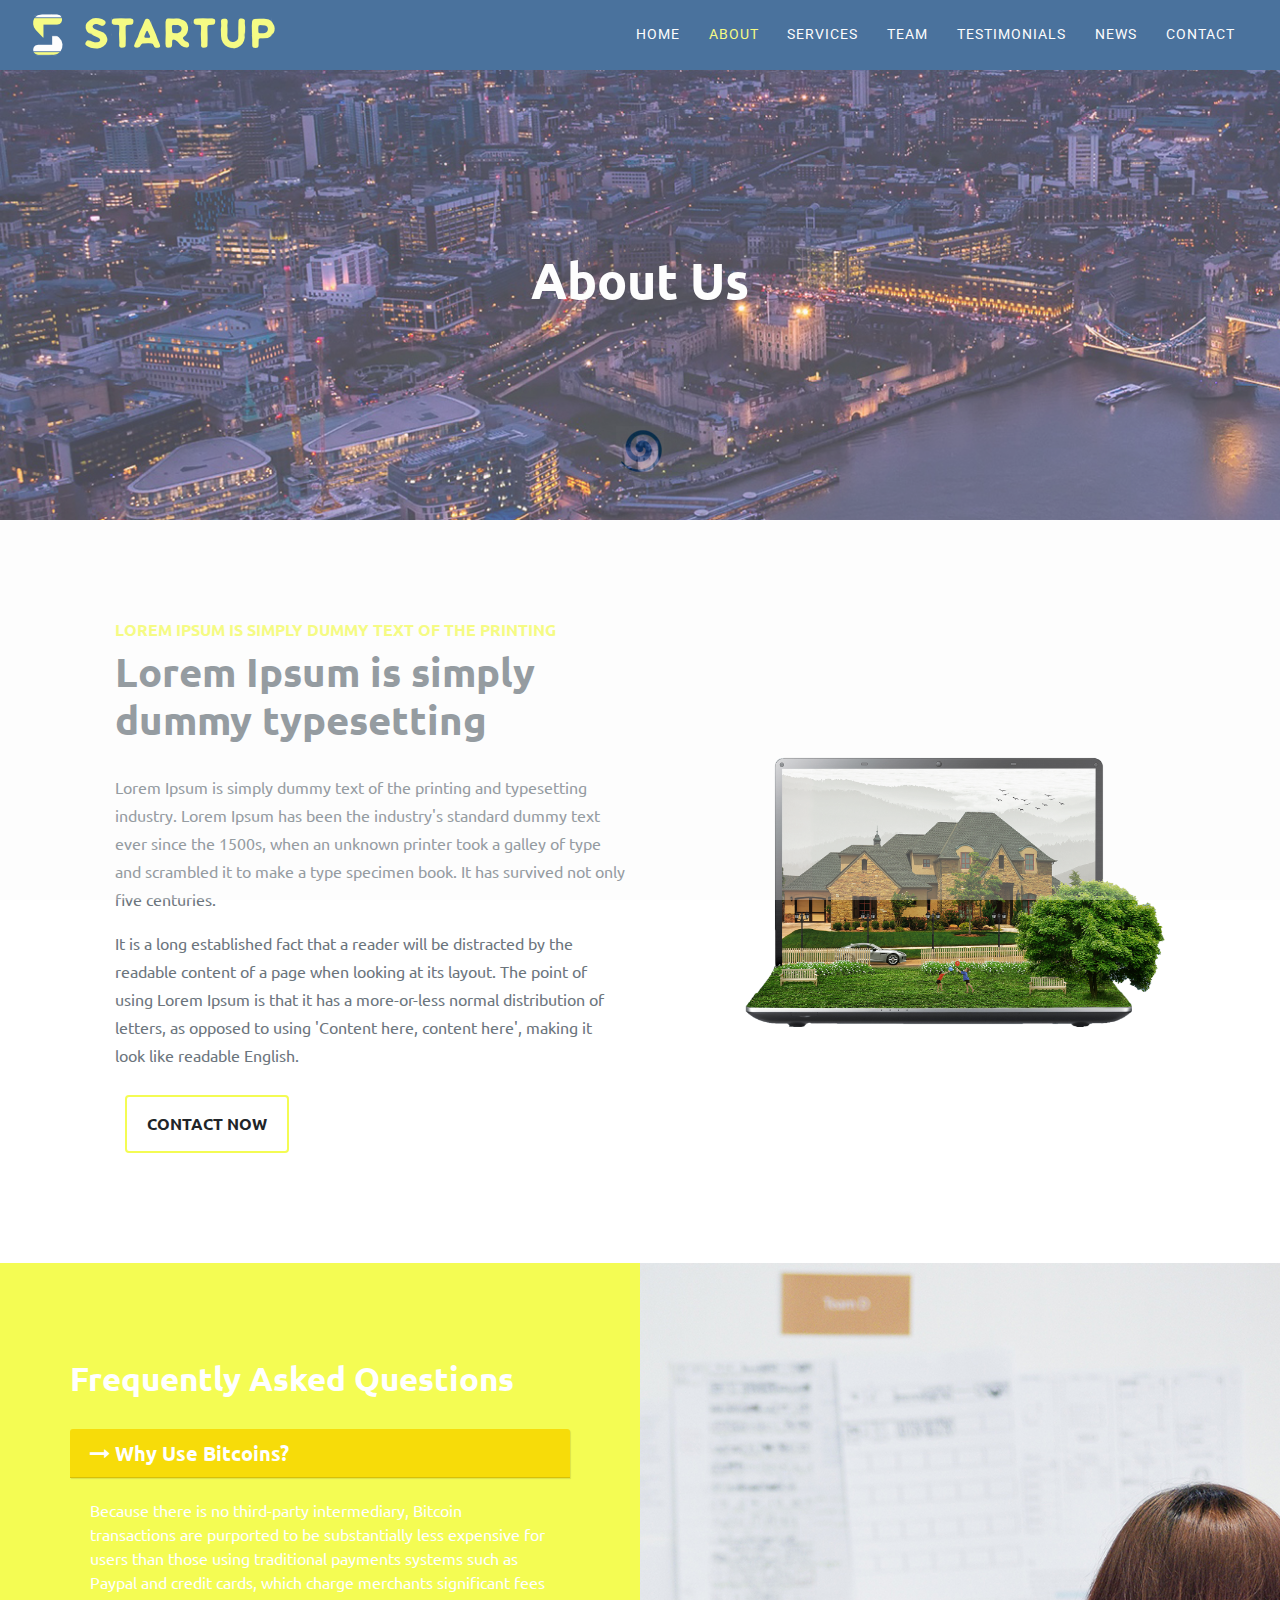
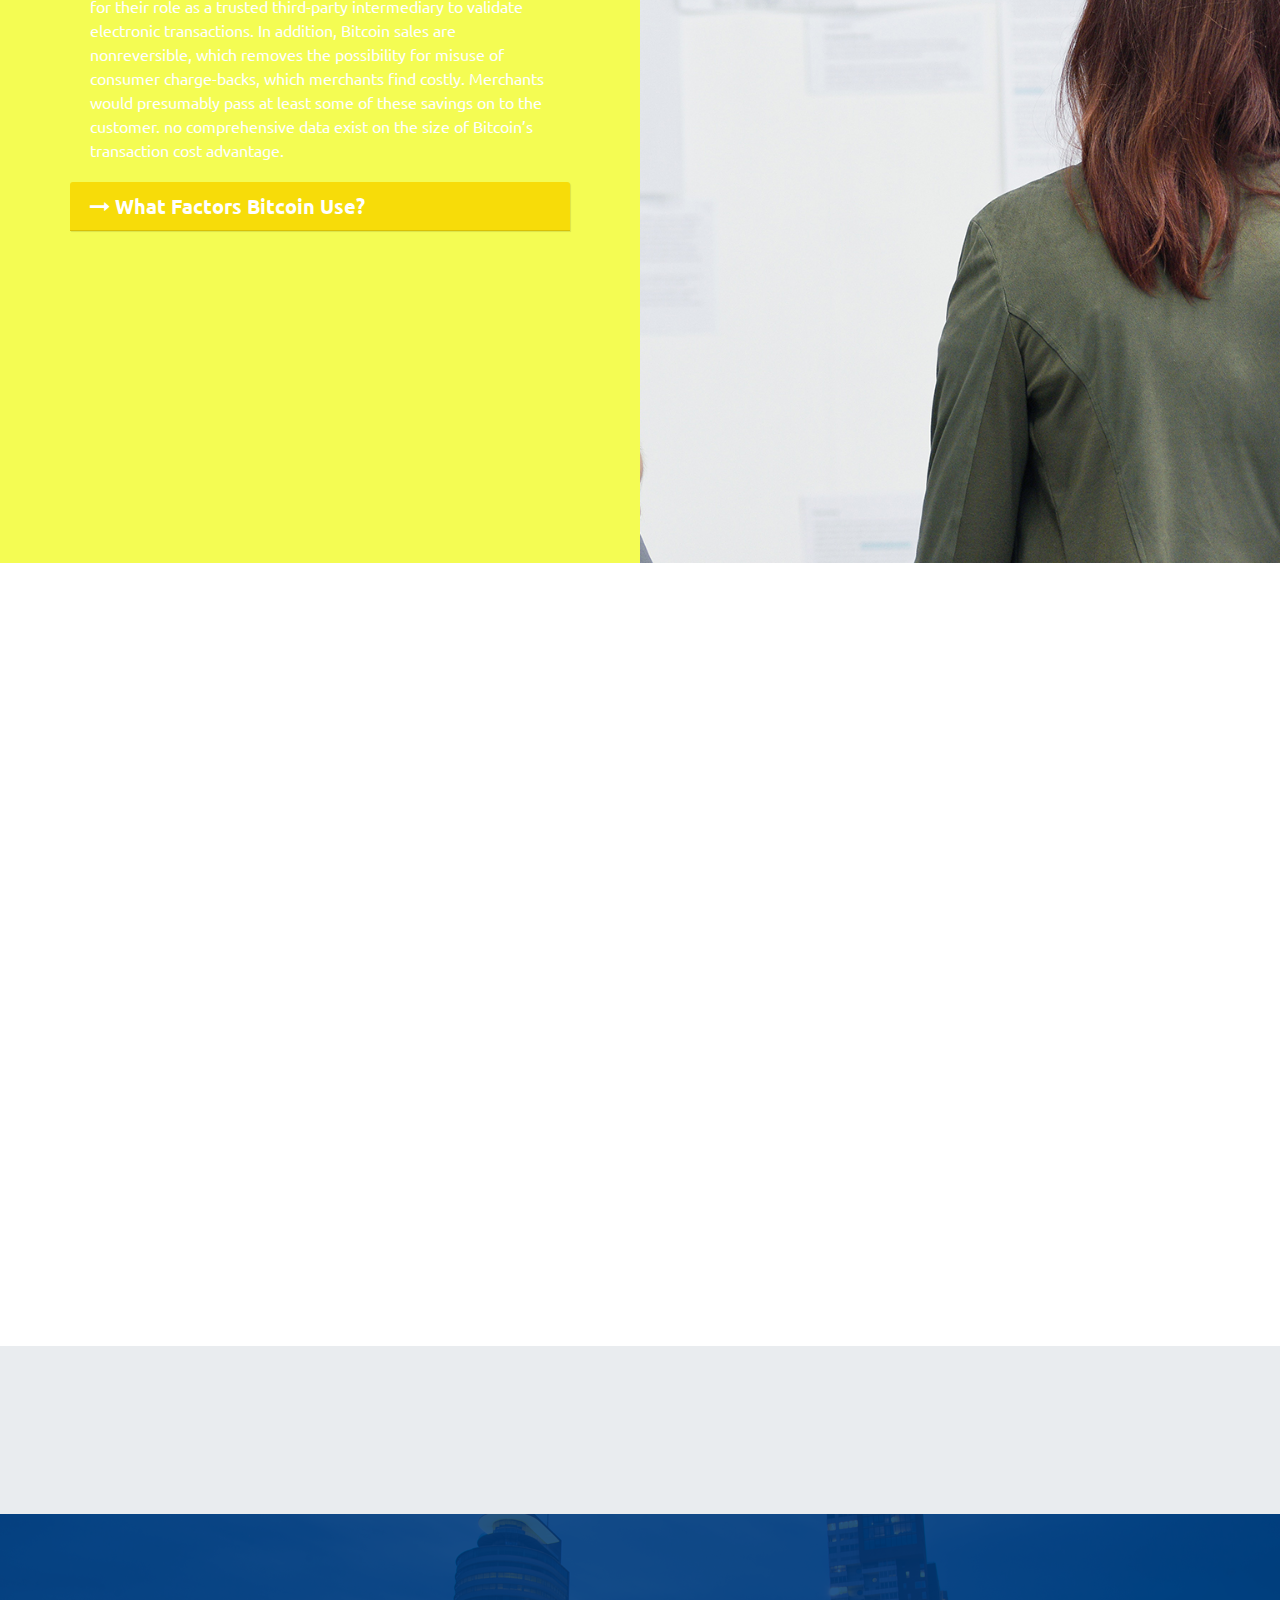
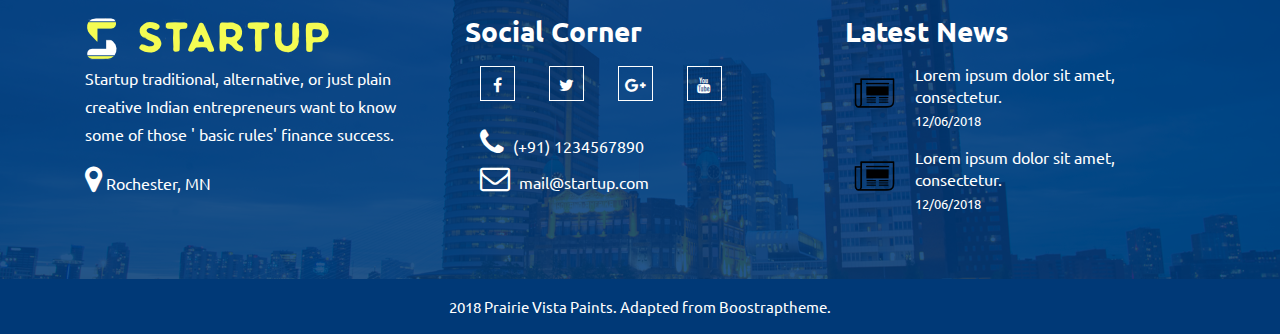
==== commit 80de8f8d: "more changes" ====
--- a/about.html
+++ b/about.html
@@ -1,10 +1,3 @@
-<!--
-author: Boostraptheme
-author URL: https://boostraptheme.com
-License: Creative Commons Attribution 4.0 Unported
-License URL: https://creativecommons.org/licenses/by/4.0/
--->
-
 <!DOCTYPE html>
 <html class="no-js" prefix="og: http://ogp.me/ns#"  lang="en-IN">
     <head>
@@ -287,7 +280,7 @@
                 </div>
               </div>
               <div class="container-fluid footer-b text-center">
-                <small>Copyrights &copy; 2018 Design by <a href="https://boostraptheme.com/">Boostraptheme</a></small>
+                <small>2018 Prairie Vista Paints. Adapted from Boostraptheme.</small>
               </div>
             </footer>
 
--- a/css/app.css
+++ b/css/app.css
@@ -361,7 +361,7 @@
 mark,
 .mark {
   padding: 0.2em;
-  background-color: #fcf8e3; }
+  background-color: #016fbc; }
 
 .list-unstyled {
   padding-left: 0;
